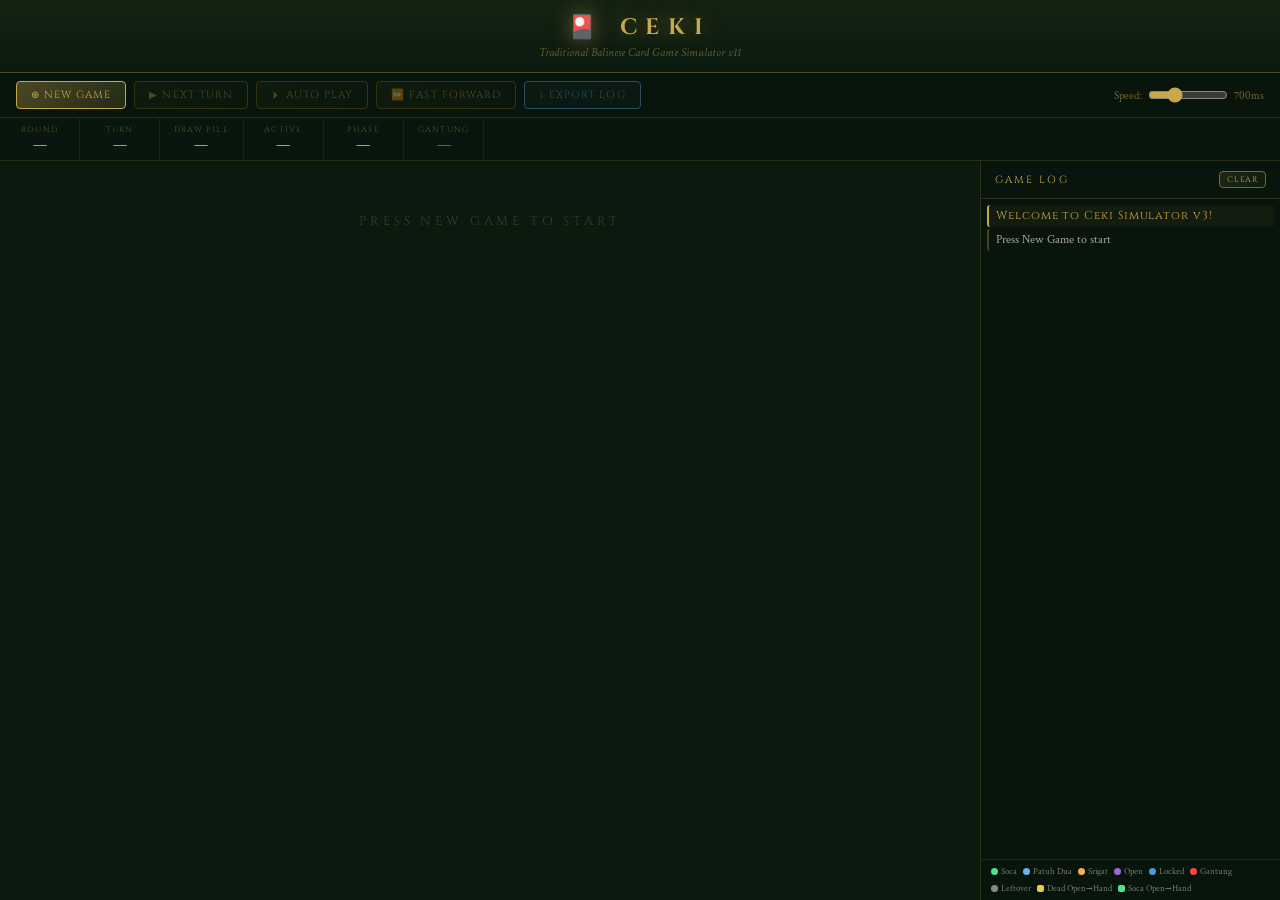
==== ceki-simulator-v11.html @ c21329c3 "Update print statement from 'Hello' to 'Goodbye'" ====
<!DOCTYPE html>
<html lang="en">
<head>
<meta charset="UTF-8">
<meta name="viewport" content="width=device-width, initial-scale=1.0">
<title>Ceki Simulator v11 — Balinese Card Game</title>
<style>
@import url('https://fonts.googleapis.com/css2?family=Cinzel:wght@400;600;800&family=Crimson+Text:ital,wght@0,400;0,600;1,400&display=swap');

:root {
  --gold: #c9a84c;
  --gold-light: #e8cc7a;
  --gold-dark: #8b6914;
  --bg: #0a1a0f;
  --bg2: #0f2318;
  --text: #fdf6e3;
  --honours-color: #e8cc7a;
  --coins-color: #f4a444;
  --strings-color: #6ab4f0;
  --myriads-color: #f07070;
  --soca-color: #50e090;
  --patuh-color: #70b0f0;
  --srigat-color: #f0b050;
  --mecari-color: #f06060;
  --mejaga-color: #a060f0;
  --gantung-color: #ff4444;
  --leftover-color: #888888;
  --open-color: #9a6ad9;
  --locked-color: #4a9ad9;
  --discard-color: #c87a3a;
}

* { margin: 0; padding: 0; box-sizing: border-box; }

body {
  background: var(--bg);
  color: var(--text);
  font-family: 'Crimson Text', serif;
  min-height: 100vh;
  display: flex;
  flex-direction: column;
}

/* ===================== HEADER ===================== */
.header {
  text-align: center;
  padding: 12px 16px;
  border-bottom: 1px solid rgba(201,168,76,0.3);
  background: linear-gradient(180deg, rgba(201,168,76,0.06) 0%, transparent 100%);
  display: flex;
  align-items: center;
  justify-content: space-between;
  flex-wrap: wrap;
  gap: 8px;
}

.header-title { flex: 1; text-align: center; }

.header h1 {
  font-family: 'Cinzel', serif;
  color: var(--gold);
  font-size: 1.4rem;
  letter-spacing: 0.4em;
  text-shadow: 0 0 20px rgba(201,168,76,0.5);
}

.header p {
  color: rgba(201,168,76,0.45);
  font-style: italic;
  font-size: 0.78rem;
  margin-top: 2px;
}

/* ===================== CONTROLS ===================== */
.controls-bar {
  padding: 8px 16px;
  display: flex;
  gap: 8px;
  flex-wrap: wrap;
  align-items: center;
  border-bottom: 1px solid rgba(201,168,76,0.15);
  background: rgba(0,0,0,0.2);
}

.btn {
  font-family: 'Cinzel', serif;
  font-size: 0.65rem;
  letter-spacing: 0.1em;
  padding: 6px 14px;
  border: 1px solid var(--gold-dark);
  background: linear-gradient(135deg, rgba(201,168,76,0.12), rgba(201,168,76,0.04));
  color: var(--gold);
  cursor: pointer;
  border-radius: 4px;
  transition: all 0.2s;
  text-transform: uppercase;
}
.btn:hover { background: linear-gradient(135deg, rgba(201,168,76,0.28), rgba(201,168,76,0.1)); border-color: var(--gold); }
.btn.primary { background: linear-gradient(135deg, rgba(201,168,76,0.35), rgba(201,168,76,0.15)); border-color: var(--gold); }
.btn:disabled { opacity: 0.35; cursor: not-allowed; }
.btn.export { border-color: var(--strings-color); color: var(--strings-color); background: rgba(106,180,240,0.08); }
.btn.export:hover { background: rgba(106,180,240,0.18); }

.speed-wrap {
  display: flex;
  align-items: center;
  gap: 6px;
  font-size: 0.7rem;
  color: rgba(201,168,76,0.55);
  margin-left: auto;
}
.speed-wrap input { width: 80px; accent-color: var(--gold); }

/* ===================== STATUS BAR ===================== */
.status-bar {
  display: flex;
  gap: 0;
  border-bottom: 1px solid rgba(201,168,76,0.15);
  background: rgba(0,0,0,0.15);
  flex-wrap: wrap;
}

.stat {
  display: flex;
  flex-direction: column;
  align-items: center;
  padding: 6px 14px;
  border-right: 1px solid rgba(201,168,76,0.1);
  min-width: 80px;
}

.stat-label {
  font-family: 'Cinzel', serif;
  font-size: 0.5rem;
  color: rgba(201,168,76,0.4);
  letter-spacing: 0.15em;
  text-transform: uppercase;
}

.stat-value {
  font-size: 0.85rem;
  color: var(--gold-light);
  font-weight: 600;
  margin-top: 1px;
}

.stat-value.gantung { color: var(--gantung-color); }

/* ===================== MAIN LAYOUT ===================== */
.main {
  display: grid;
  grid-template-columns: 1fr 300px;
  flex: 1;
  overflow: hidden;
  min-height: 0;
}

.game-area {
  overflow-y: auto;
  padding: 12px;
  display: flex;
  flex-direction: column;
  gap: 8px;
}

/* ===================== PLAYER CARD ===================== */
.player-card {
  border: 1px solid rgba(201,168,76,0.18);
  border-radius: 10px;
  overflow: hidden;
  transition: border-color 0.3s, box-shadow 0.3s;
  background: rgba(0,0,0,0.15);
}

.player-card.active    { border-color: var(--gold); box-shadow: 0 0 14px rgba(201,168,76,0.18); }
.player-card.mecari    { border-color: var(--mecari-color); box-shadow: 0 0 10px rgba(240,96,96,0.18); }
.player-card.mejaga    { border-color: var(--mejaga-color); box-shadow: 0 0 10px rgba(160,96,240,0.18); }
.player-card.winner    { border-color: var(--soca-color); box-shadow: 0 0 20px rgba(80,224,144,0.4); animation: winPulse 1s infinite; }

@keyframes winPulse {
  0%,100% { box-shadow: 0 0 20px rgba(80,224,144,0.4); }
  50%     { box-shadow: 0 0 40px rgba(80,224,144,0.8); }
}

/* Player header */
.player-header {
  display: flex;
  align-items: center;
  gap: 8px;
  padding: 6px 12px;
  background: rgba(0,0,0,0.3);
  border-bottom: 1px solid rgba(255,255,255,0.04);
}

.player-name {
  font-family: 'Cinzel', serif;
  font-size: 0.72rem;
  color: var(--gold);
  letter-spacing: 0.12em;
  flex: 1;
}

.badge {
  font-size: 0.55rem;
  padding: 2px 7px;
  border-radius: 8px;
  font-family: 'Cinzel', serif;
  letter-spacing: 0.08em;
  text-transform: uppercase;
  border: 1px solid;
}

.badge-active  { background: rgba(201,168,76,0.15);  color: var(--gold);          border-color: var(--gold-dark); }
.badge-mecari  { background: rgba(240,96,96,0.15);   color: var(--mecari-color);  border-color: var(--mecari-color); }
.badge-mejaga  { background: rgba(160,96,240,0.15);  color: var(--mejaga-color);  border-color: var(--mejaga-color); }
.badge-winner  { background: rgba(80,224,144,0.15);  color: var(--soca-color);    border-color: var(--soca-color); }
.badge-gantung { background: rgba(255,68,68,0.15);   color: var(--gantung-color); border-color: var(--gantung-color); }

.player-stats {
  font-size: 0.6rem;
  color: rgba(201,168,76,0.35);
  white-space: nowrap;
}

/* Player body */
.player-body {
  padding: 8px 10px;
  display: flex;
  flex-direction: column;
  gap: 4px;
}

/* ===================== COMBO ROWS ===================== */
.combo-section {
  display: flex;
  flex-direction: column;
  gap: 3px;
}

.combo-row {
  display: flex;
  align-items: center;
  gap: 6px;
  padding: 4px 6px;
  border-radius: 6px;
  border: 1px solid rgba(255,255,255,0.04);
  background: rgba(0,0,0,0.15);
  min-height: 62px;
}

/* Row color themes */
.combo-row.soca    { border-color: rgba(80,224,144,0.2);  background: rgba(80,224,144,0.04); }
.combo-row.patuh   { border-color: rgba(112,176,240,0.2); background: rgba(112,176,240,0.04); }
.combo-row.srigat  { border-color: rgba(240,176,80,0.2);  background: rgba(240,176,80,0.04); }
.combo-row.locked  { border-color: rgba(74,154,217,0.3);  background: rgba(74,154,217,0.06); }
.combo-row.open    { border-color: rgba(154,106,217,0.3); background: rgba(154,106,217,0.06); }
.combo-row.discard { border-color: rgba(200,122,58,0.2);  background: rgba(200,122,58,0.04); }
.combo-row.leftover{ border-color: rgba(120,120,120,0.2); background: rgba(120,120,120,0.04); }

/* Row label */
.row-label {
  writing-mode: vertical-lr;
  text-orientation: mixed;
  font-family: 'Cinzel', serif;
  font-size: 0.42rem;
  letter-spacing: 0.12em;
  text-transform: uppercase;
  padding: 2px 1px;
  min-width: 18px;
  text-align: center;
  border-radius: 3px;
  white-space: nowrap;
}

.row-label.soca    { color: var(--soca-color);    background: rgba(80,224,144,0.08); }
.row-label.patuh   { color: var(--patuh-color);   background: rgba(112,176,240,0.08); }
.row-label.srigat  { color: var(--srigat-color);  background: rgba(240,176,80,0.08); }
.row-label.locked  { color: var(--locked-color);  background: rgba(74,154,217,0.08); }
.row-label.open    { color: var(--open-color);    background: rgba(154,106,217,0.08); }
.row-label.discard { color: var(--discard-color); background: rgba(200,122,58,0.08); }
.row-label.leftover{ color: var(--leftover-color);background: rgba(120,120,120,0.08); }

/* Cards container */
.cards-wrap {
  display: flex;
  gap: 4px;
  flex-wrap: wrap;
  align-items: center;
  flex: 1;
}

/* Seeking info */
.seeking-info {
  font-size: 0.6rem;
  color: rgba(74,154,217,0.8);
  font-style: italic;
  padding: 2px 6px;
  background: rgba(74,154,217,0.08);
  border-radius: 4px;
  border: 1px solid rgba(74,154,217,0.2);
}

/* Row extra info */
.row-info {
  font-size: 0.58rem;
  color: rgba(255,255,255,0.3);
  font-style: italic;
  white-space: nowrap;
}

/* Discard count badge */
.discard-count {
  font-size: 0.58rem;
  color: rgba(200,122,58,0.6);
  padding: 2px 5px;
  border: 1px solid rgba(200,122,58,0.2);
  border-radius: 3px;
  font-family: 'Cinzel', serif;
}

/* ===================== CARDS ===================== */
.card {
  display: inline-flex;
  flex-direction: column;
  align-items: center;
  justify-content: center;
  width: 38px;
  height: 54px;
  border-radius: 5px;
  border: 1.5px solid;
  font-family: 'Cinzel', serif;
  text-align: center;
  padding: 2px;
  line-height: 1.2;
  transition: transform 0.15s;
  position: relative;
  cursor: default;
  flex-shrink: 0;
}

.card:hover { transform: translateY(-5px); z-index: 10; }

.card .cn { font-size: 0.8rem; font-weight: 700; line-height: 1; }
.card .nm { font-size: 0.36rem; line-height: 1.1; text-align: center; margin-top: 1px; }
.card .tp { font-size: 0.3rem; opacity: 0.6; margin-top: 1px; }

.card.honours { background: linear-gradient(135deg,#2a2a10,#1a1a08); border-color: var(--honours-color); color: var(--honours-color); }
.card.coins   { background: linear-gradient(135deg,#2a1a08,#1a1008); border-color: var(--coins-color);   color: var(--coins-color); }
.card.strings { background: linear-gradient(135deg,#082028,#041018); border-color: var(--strings-color); color: var(--strings-color); }
.card.myriads { background: linear-gradient(135deg,#280808,#180404); border-color: var(--myriads-color); color: var(--myriads-color); }

.card.back {
  background: linear-gradient(135deg,#1a3a28,#0f2d1b);
  border-color: rgba(74,154,217,0.5);
  color: rgba(74,154,217,0.6);
  font-size: 1.1rem;
}

/* Gantung highlight */
.card.gantung {
  outline: 2px solid var(--gantung-color);
  outline-offset: 1px;
  animation: gantungBlink 1.2s ease infinite;
}

@keyframes gantungBlink {
  0%,100% { outline-color: #ff4444; box-shadow: 0 0 5px rgba(255,68,68,0.5); }
  50%     { outline-color: #ff8888; box-shadow: 0 0 10px rgba(255,68,68,0.7); }
}

/* Dead for Soca only */
.card.dead { opacity: 0.45; filter: grayscale(60%); }

/* Card image */
.card-img {
  width: 100%;
  height: 100%;
  object-fit: cover;
  border-radius: 3px;
  display: block;
  pointer-events: none;
}

.card-img-wrap {
  position: absolute;
  inset: 0;
  border-radius: 3px;
  overflow: hidden;
  display: flex;
  align-items: center;
  justify-content: center;
  background: #f5f0e8;
}

/* Overlay info saat hover */
.card-overlay {
  position: absolute;
  bottom: 0; left: 0; right: 0;
  background: linear-gradient(0deg, rgba(0,0,0,0.75) 0%, transparent 100%);
  padding: 3px 2px 2px;
  border-radius: 0 0 3px 3px;
  display: flex;
  flex-direction: column;
  align-items: center;
  opacity: 0;
  transition: opacity 0.2s;
}
.card:hover .card-overlay { opacity: 1; }

.card-overlay-name {
  font-size: 0.3rem;
  color: #fff;
  text-align: center;
  line-height: 1.1;
  font-family: 'Cinzel', serif;
  letter-spacing: 0.06em;
}

/* Dead card in open pile — can be lifted */
.card.dead-open {
  opacity: 0.55;
  filter: grayscale(40%);
  outline: 1.5px dashed rgba(255,200,50,0.6);
  outline-offset: 1px;
}

/* Open pile card */
.card.is-open { outline: 1.5px solid rgba(154,106,217,0.6); outline-offset: 1px; }

/* ===================== SIDEBAR ===================== */
.sidebar {
  border-left: 1px solid rgba(201,168,76,0.18);
  display: flex;
  flex-direction: column;
  background: rgba(0,0,0,0.18);
  min-height: 0;
}

.sidebar-header {
  padding: 10px 14px;
  border-bottom: 1px solid rgba(201,168,76,0.18);
  font-family: 'Cinzel', serif;
  font-size: 0.65rem;
  color: var(--gold);
  letter-spacing: 0.2em;
  text-transform: uppercase;
  display: flex;
  justify-content: space-between;
  align-items: center;
  flex-shrink: 0;
}

.log {
  flex: 1;
  overflow-y: auto;
  padding: 6px;
  display: flex;
  flex-direction: column;
  gap: 2px;
  font-size: 0.72rem;
  min-height: 0;
}

.log-entry {
  padding: 3px 7px;
  border-radius: 3px;
  border-left: 2px solid transparent;
  line-height: 1.4;
  animation: fadeIn 0.25s ease;
}

@keyframes fadeIn {
  from { opacity:0; transform:translateY(3px); }
  to   { opacity:1; transform:translateY(0); }
}

.log-normal  { border-color: rgba(201,168,76,0.3);  color: rgba(253,246,227,0.65); }
.log-action  { border-color: var(--strings-color);  color: var(--strings-color); background: rgba(106,180,240,0.04); }
.log-mecari  { border-color: var(--mecari-color);   color: var(--mecari-color);  background: rgba(240,96,96,0.04); }
.log-mejaga  { border-color: var(--mejaga-color);   color: var(--mejaga-color);  background: rgba(160,96,240,0.04); }
.log-gantung { border-color: var(--gantung-color);  color: #ff8866;              background: rgba(255,68,68,0.04); }
.log-ceki    { border-color: var(--soca-color);     color: var(--soca-color);    background: rgba(80,224,144,0.08); font-weight:bold; font-size:0.85rem; }
.log-round   { border-color: var(--gold);           color: var(--gold);          background: rgba(201,168,76,0.05); font-family:'Cinzel',serif; letter-spacing:0.08em; }
.log-draw    { border-color: rgba(201,168,76,0.15); color: rgba(253,246,227,0.35); font-style:italic; }

/* Legend */
.sidebar-legend {
  padding: 6px 10px;
  border-top: 1px solid rgba(201,168,76,0.15);
  display: flex;
  gap: 6px;
  flex-wrap: wrap;
  flex-shrink: 0;
}

.leg { display:flex; align-items:center; gap:3px; font-size:0.55rem; color:rgba(253,246,227,0.45); }
.leg-dot { width:7px; height:7px; border-radius:50%; flex-shrink:0; }

/* ===================== WINNER OVERLAY ===================== */
.winner-overlay {
  display: none;
  position: fixed;
  inset: 0;
  background: rgba(0,0,0,0.88);
  z-index: 100;
  align-items: center;
  justify-content: center;
  flex-direction: column;
  gap: 18px;
}
.winner-overlay.show { display: flex; }

.winner-box {
  background: linear-gradient(135deg,#1a3a28,#0f2d1b);
  border: 3px solid var(--gold);
  border-radius: 14px;
  padding: 40px 60px;
  text-align: center;
  box-shadow: 0 0 60px rgba(201,168,76,0.4);
}

.winner-ceki {
  font-family: 'Cinzel', serif;
  font-size: 3rem;
  color: var(--gold);
  letter-spacing: 0.5em;
  animation: cekiPulse 0.5s ease infinite alternate;
}

@keyframes cekiPulse {
  from { text-shadow: 0 0 20px rgba(201,168,76,0.6); }
  to   { text-shadow: 0 0 50px rgba(201,168,76,1); }
}

.winner-name   { font-family:'Cinzel',serif; font-size:1.1rem; color:var(--gold-light); margin-top:8px; letter-spacing:0.2em; }
.winner-detail { color:rgba(253,246,227,0.55); font-style:italic; margin-top:6px; font-size:0.9rem; }
.winner-reveal { margin-top:18px; display:flex; flex-direction:column; gap:10px; align-items:center; }
.winner-reveal-title { font-family:'Cinzel',serif; font-size:0.62rem; color:rgba(201,168,76,0.75); letter-spacing:0.18em; text-transform:uppercase; }
.winner-cards { display:flex; flex-wrap:wrap; gap:8px; justify-content:center; align-items:center; max-width:520px; }
.winner-card-sep { color:rgba(201,168,76,0.65); font-family:'Cinzel',serif; font-size:1rem; padding:0 2px; }
.winner-combos { margin-top:8px; max-width:560px; color:rgba(253,246,227,0.72); font-size:0.82rem; line-height:1.45; }

/* Scrollbar */
::-webkit-scrollbar { width: 3px; }
::-webkit-scrollbar-track { background: transparent; }
::-webkit-scrollbar-thumb { background: rgba(201,168,76,0.25); border-radius:2px; }

/* Draw section divider */
.section-divider {
  font-family: 'Cinzel', serif;
  font-size: 0.5rem;
  color: rgba(201,168,76,0.3);
  letter-spacing: 0.2em;
  text-transform: uppercase;
  padding: 2px 6px;
  border-top: 1px solid rgba(201,168,76,0.08);
  margin-top: 2px;
}

/* Empty state */
.empty-state {
  text-align: center;
  padding: 40px;
  color: rgba(201,168,76,0.25);
  font-family: 'Cinzel', serif;
  letter-spacing: 0.3em;
  font-size: 0.8rem;
}

@media (max-width: 768px) {
  .main { grid-template-columns: 1fr; }
  .sidebar { max-height: 220px; }
}
</style>
</head>
<body>

<div class="header">
  <div class="header-title">
    <h1>🎴 CEKI</h1>
    <p>Traditional Balinese Card Game Simulator v11</p>
  </div>
</div>

<div class="controls-bar">
  <button class="btn primary" id="btnNew" onclick="newGame()">⊕ New Game</button>
  <button class="btn" id="btnStep" onclick="stepGame()" disabled>▶ Next Turn</button>
  <button class="btn" id="btnAuto" onclick="toggleAuto()" disabled>⏵ Auto Play</button>
  <button class="btn" id="btnFast" onclick="fastForward()" disabled>⏩ Fast Forward</button>
  <button class="btn export" id="btnExport" onclick="exportLog()" disabled>↓ Export Log</button>
  <div class="speed-wrap">
    <span>Speed:</span>
    <input type="range" id="speedRange" min="150" max="2000" value="700" step="50">
    <span id="speedLabel">700ms</span>
  </div>
</div>

<div class="status-bar">
  <div class="stat"><span class="stat-label">Round</span><span class="stat-value" id="statRound">—</span></div>
  <div class="stat"><span class="stat-label">Turn</span><span class="stat-value" id="statTurn">—</span></div>
  <div class="stat"><span class="stat-label">Draw Pile</span><span class="stat-value" id="statDraw">—</span></div>
  <div class="stat"><span class="stat-label">Active</span><span class="stat-value" id="statActive">—</span></div>
  <div class="stat"><span class="stat-label">Phase</span><span class="stat-value" id="statPhase">—</span></div>
  <div class="stat"><span class="stat-label">Gantung</span><span class="stat-value gantung" id="statGantung">—</span></div>
</div>

<div class="main">
  <div class="game-area" id="gameArea">
    <div class="empty-state">PRESS NEW GAME TO START</div>
  </div>

  <div class="sidebar">
    <div class="sidebar-header">
      <span>Game Log</span>
      <button class="btn" style="padding:2px 7px;font-size:0.5rem;" onclick="clearLog()">Clear</button>
    </div>
    <div class="log" id="gameLog"></div>
    <div class="sidebar-legend">
      <div class="leg"><div class="leg-dot" style="background:var(--soca-color)"></div>Soca</div>
      <div class="leg"><div class="leg-dot" style="background:var(--patuh-color)"></div>Patuh Dua</div>
      <div class="leg"><div class="leg-dot" style="background:var(--srigat-color)"></div>Srigat</div>
      <div class="leg"><div class="leg-dot" style="background:var(--open-color)"></div>Open</div>
      <div class="leg"><div class="leg-dot" style="background:var(--locked-color)"></div>Locked</div>
      <div class="leg"><div class="leg-dot" style="background:var(--gantung-color)"></div>Gantung</div>
      <div class="leg"><div class="leg-dot" style="background:var(--leftover-color)"></div>Leftover</div>
      <div class="leg"><div class="leg-dot" style="background:#f0c840;border-radius:2px;"></div>Dead Open→Hand</div>
      <div class="leg"><div class="leg-dot" style="background:var(--soca-color);border-radius:2px;"></div>Soca Open→Hand</div>
    </div>
  </div>
</div>

<div class="winner-overlay" id="winnerOverlay">
  <div class="winner-box">
    <div class="winner-ceki">CEKI!</div>
    <div class="winner-name" id="winnerName"></div>
    <div class="winner-detail" id="winnerDetail"></div>
    <div class="winner-reveal">
      <div class="winner-reveal-title">Locked Pile + Winning Card</div>
      <div class="winner-cards" id="winnerCards"></div>
      <div class="winner-combos" id="winnerCombos"></div>
    </div>
  </div>
  <div class="winner-actions" style="display:flex;gap:10px;align-items:center;justify-content:center;flex-wrap:wrap;">
    <button class="btn" onclick="closeWinnerOverlay()">✕ Close</button>
    <button class="btn primary" onclick="newGame()">⊕ New Game</button>
  </div>
</div>

<script>
// ================================================================
// CARD DATA
// ================================================================
const CARDS_DEF = [
  { id:'WR',  name:'Wong Raja',  type:'honours', value:0 },
  { id:'CN',  name:'Cina',       type:'honours', value:0 },
  { id:'KN',  name:'Kunci',      type:'honours', value:0 },
  { id:'LK',  name:'Likas',      type:'coins',   value:1 },
  { id:'JD',  name:'Jebug Dua',  type:'coins',   value:2 },
  { id:'JT',  name:'Jebug Telu', type:'coins',   value:3 },
  { id:'PY',  name:'Piyag',      type:'coins',   value:4 },
  { id:'PA',  name:'Pau',        type:'coins',   value:5 },
  { id:'PN',  name:'Pis Nem',    type:'coins',   value:6 },
  { id:'PT',  name:'Pis Tu',     type:'coins',   value:7 },
  { id:'PTS', name:'Pis Tus',    type:'coins',   value:8 },
  { id:'SG',  name:'Sanga',      type:'coins',   value:9 },
  { id:'LJ',  name:'Lojor',      type:'strings', value:1 },
  { id:'SK',  name:'Sengkek',    type:'strings', value:2 },
  { id:'GN',  name:'Gunung',     type:'strings', value:3 },
  { id:'BB',  name:'Bebed',      type:'strings', value:4 },
  { id:'PL',  name:'Palu',       type:'strings', value:5 },
  { id:'KL',  name:'Klenteng',   type:'strings', value:6 },
  { id:'RY',  name:'Rinying',    type:'strings', value:7 },
  { id:'UL',  name:'Ulu',        type:'strings', value:8 },
  { id:'BS',  name:'Besar',      type:'strings', value:9 },
  { id:'CK',  name:'Cakra',       type:'myriads', value:1 },
  { id:'PK',  name:'Pelik',      type:'myriads', value:2 },
  { id:'CL',  name:'Caling',     type:'myriads', value:3 },
  { id:'KB',  name:'Kobong',     type:'myriads', value:4 },
  { id:'BK',  name:'Bongkar',    type:'myriads', value:5 },
  { id:'BR',  name:'Burat',      type:'myriads', value:6 },
  { id:'RG',  name:'Ringgit',    type:'myriads', value:7 },
  { id:'MN',  name:'Manak',      type:'myriads', value:8 },
  { id:'SM',  name:'Semi',       type:'myriads', value:9 },
];


// ================================================================
// CARD IMAGES — GitHub Pages
// ================================================================
const CARD_IMAGES = {
  'WR':  'https://nananomad.github.io/ceki-bali/images/honour1.jpeg',
  'CN':  'https://nananomad.github.io/ceki-bali/images/honour2.jpeg',
  'KN':  'https://nananomad.github.io/ceki-bali/images/honour3.jpeg',
  'LK':  'https://nananomad.github.io/ceki-bali/images/coins1.jpeg',
  'JD':  'https://nananomad.github.io/ceki-bali/images/coins2.jpeg',
  'JT':  'https://nananomad.github.io/ceki-bali/images/coins3.jpeg',
  'PY':  'https://nananomad.github.io/ceki-bali/images/coins4.jpeg',
  'PA':  'https://nananomad.github.io/ceki-bali/images/coins5.jpeg',
  'PN':  'https://nananomad.github.io/ceki-bali/images/coins6.jpeg',
  'PT':  'https://nananomad.github.io/ceki-bali/images/coins7.jpeg',
  'PTS': 'https://nananomad.github.io/ceki-bali/images/coins8.jpeg',
  'SG':  'https://nananomad.github.io/ceki-bali/images/coins9.jpeg',
  'LJ':  'https://nananomad.github.io/ceki-bali/images/string1.jpeg',
  'SK':  'https://nananomad.github.io/ceki-bali/images/strings2.jpeg',
  'GN':  'https://nananomad.github.io/ceki-bali/images/strings3.jpeg',
  'BB':  'https://nananomad.github.io/ceki-bali/images/strings4.jpeg',
  'PL':  'https://nananomad.github.io/ceki-bali/images/strings5.jpeg',
  'KL':  'https://nananomad.github.io/ceki-bali/images/strings6.jpeg',
  'RY':  'https://nananomad.github.io/ceki-bali/images/strings7.jpeg',
  'UL':  'https://nananomad.github.io/ceki-bali/images/strings8.jpeg',
  'BS':  'https://nananomad.github.io/ceki-bali/images/strings9.jpeg',
  'CK':  'https://nananomad.github.io/ceki-bali/images/myriads1.jpeg',
  'PK':  'https://nananomad.github.io/ceki-bali/images/myriads2.jpeg',
  'CL':  'https://nananomad.github.io/ceki-bali/images/myriads3.jpeg',
  'KB':  'https://nananomad.github.io/ceki-bali/images/myriads4.jpeg',
  'BK':  'https://nananomad.github.io/ceki-bali/images/myriads5.jpeg',
  'BR':  'https://nananomad.github.io/ceki-bali/images/myriads6.jpeg',
  'RG':  'https://nananomad.github.io/ceki-bali/images/myriads7.jpeg',
  'MN':  'https://nananomad.github.io/ceki-bali/images/myriads8.jpeg',
  'SM':  'https://nananomad.github.io/ceki-bali/images/myriads9.jpeg',
};

// ================================================================
// GAME STATE
// ================================================================
let G = null;
let autoTimer = null;
let isAutoPlaying = false;
let fullLog = []; // For export

function buildDeck() {
  let deck = [];
  for (let c of CARDS_DEF)
    for (let i = 0; i < 4; i++) deck.push({...c, uid: c.id+'_'+i});
  return deck;
}

function riffleShuffle(deck) {
  let d = [...deck];
  for (let r = 0; r < 8; r++) {
    const mid = Math.floor(d.length/2) + Math.floor(Math.random()*6) - 3;
    const left = d.slice(0, mid), right = d.slice(mid);
    let result = [], i = 0, j = 0;
    while (i < left.length || j < right.length) {
      const prob = (left.length-i) / ((left.length-i)+(right.length-j)+0.001);
      if (j >= right.length || (i < left.length && Math.random() < prob+0.1)) {
        const drop = Math.min(Math.floor(Math.random()*3)+1, left.length-i);
        for (let k=0;k<drop;k++) result.push(left[i++]);
      } else {
        const drop = Math.min(Math.floor(Math.random()*3)+1, right.length-j);
        for (let k=0;k<drop;k++) result.push(right[j++]);
      }
    }
    d = result;
  }
  return d;
}

// ================================================================
// COMBINATION ENGINE
// ================================================================
function findBestCombo(cards) {
  const comboWeight = { soca:100, patuh:50, srigat:20 };

  if (!cards?.length) {
    return {
      combos: [],
      leftover: [],
      score: 0,
      socaCount: 0,
      patuhCount: 0,
      srigatCount: 0,
    };
  }

  const indexed = cards.map((card, index) => ({ ...card, _idx:index }));
  const combos = [];
  const seenMasks = new Set();

  function addCombo(type, selectedCards) {
    const sorted = [...selectedCards].sort((a,b)=>a._idx-b._idx);
    const mask = sorted.reduce((m,c)=>m | (1 << c._idx), 0);
    if (seenMasks.has(mask)) return;
    seenMasks.add(mask);
    combos.push({
      type,
      mask,
      cards: sorted.map(c => ({ ...c })),
    });
  }

  const byId = {};
  const byValue = {};
  for (const card of indexed) {
    if (!byId[card.id]) byId[card.id] = [];
    byId[card.id].push(card);

    const valueKey = `${card.type}:${card.value}`;
    if (!byValue[valueKey]) byValue[valueKey] = [];
    byValue[valueKey].push(card);
  }

  function chooseK(arr, k, start = 0, picked = [], out = []) {
    if (picked.length === k) {
      out.push([...picked]);
      return out;
    }
    for (let i = start; i <= arr.length - (k - picked.length); i++) {
      picked.push(arr[i]);
      chooseK(arr, k, i + 1, picked, out);
      picked.pop();
    }
    return out;
  }

  // Soca: 3 kartu identik
  for (const arr of Object.values(byId)) {
    if (arr.length >= 3) {
      for (const selected of chooseK(arr, 3)) addCombo('soca', selected);
    }
  }

  // Honours Srigat: WR + CK + KN
  const honoursIds = ['WR','CN','KN'];
  const honoursSets = honoursIds.map(id => byId[id] || []);
  if (honoursSets.every(set => set.length > 0)) {
    for (const wr of honoursSets[0]) {
      for (const ck of honoursSets[1]) {
        for (const kn of honoursSets[2]) {
          addCombo('srigat', [wr, ck, kn]);
        }
      }
    }
  }

  // Honours Patuh: dua honours identik + satu honours lain
  const honourCards = indexed.filter(c => c.type === 'honours');
  for (const arr of Object.values(byId)) {
    if (arr[0]?.type !== 'honours' || arr.length < 2) continue;
    const others = honourCards.filter(c => c.id !== arr[0].id);
    if (!others.length) continue;
    for (const pair of chooseK(arr, 2)) {
      for (const other of others) addCombo('patuh', [...pair, other]);
    }
  }

  // Srigat by value: tiga suit berbeda, value sama (non-honours)
  const numericValues = [...new Set(indexed.filter(c => c.type !== 'honours').map(c => c.value))];
  for (const value of numericValues) {
    const suitBuckets = {
      coins: indexed.filter(c => c.type === 'coins' && c.value === value),
      strings: indexed.filter(c => c.type === 'strings' && c.value === value),
      myriads: indexed.filter(c => c.type === 'myriads' && c.value === value),
    };
    if (suitBuckets.coins.length && suitBuckets.strings.length && suitBuckets.myriads.length) {
      for (const c1 of suitBuckets.coins) {
        for (const c2 of suitBuckets.strings) {
          for (const c3 of suitBuckets.myriads) {
            addCombo('srigat', [c1, c2, c3]);
          }
        }
      }
    }
  }

  // Patuh by value: dua kartu identik + satu kartu lain dengan value sama (non-honours)
  for (const arr of Object.values(byId)) {
    if (arr[0]?.type === 'honours' || arr.length < 2) continue;
    const value = arr[0].value;
    const others = indexed.filter(c => c.type !== 'honours' && c.value === value && c.id !== arr[0].id);
    if (!others.length) continue;
    for (const pair of chooseK(arr, 2)) {
      for (const other of others) addCombo('patuh', [...pair, other]);
    }
  }

  function evaluate(mask) {
    let leftoverCount = 0;
    const leftover = [];
    for (let i = 0; i < indexed.length; i++) {
      if ((mask & (1 << i)) === 0) {
        leftoverCount++;
        leftover.push(cards[i]);
      }
    }

    return {
      mask,
      combos: [],
      leftover,
      leftoverCount,
      socaCount: 0,
      patuhCount: 0,
      srigatCount: 0,
      score: -leftoverCount * 10,
    };
  }

  function betterThan(a, b) {
    if (!b) return true;
    if (a.score !== b.score) return a.score > b.score;
    if (a.leftoverCount !== b.leftoverCount) return a.leftoverCount < b.leftoverCount;
    if (a.socaCount !== b.socaCount) return a.socaCount > b.socaCount;
    if (a.patuhCount !== b.patuhCount) return a.patuhCount > b.patuhCount;
    if (a.srigatCount !== b.srigatCount) return a.srigatCount > b.srigatCount;

    const aTypes = a.combos.map(c=>c.type).join('|');
    const bTypes = b.combos.map(c=>c.type).join('|');
    if (aTypes !== bTypes) return aTypes > bTypes;

    const aSig = a.leftover.map(c=>c.uid || c.id).join('|');
    const bSig = b.leftover.map(c=>c.uid || c.id).join('|');
    return aSig < bSig;
  }

  const memo = new Map();
  function dfs(mask) {
    if (memo.has(mask)) return memo.get(mask);

    let best = evaluate(mask);

    for (const combo of combos) {
      if ((mask & combo.mask) !== 0) continue;
      const next = dfs(mask | combo.mask);
      const candidate = {
        ...next,
        combos: [
          { type: combo.type, cards: combo.cards.map(c => ({ ...cards[c._idx] })) },
          ...next.combos,
        ],
        score: next.score + comboWeight[combo.type],
        socaCount: next.socaCount + (combo.type === 'soca' ? 1 : 0),
        patuhCount: next.patuhCount + (combo.type === 'patuh' ? 1 : 0),
        srigatCount: next.srigatCount + (combo.type === 'srigat' ? 1 : 0),
      };

      if (betterThan(candidate, best)) best = candidate;
    }

    memo.set(mask, best);
    return best;
  }

  const best = dfs(0);
  best.combos = [...best.combos].sort((a, b) => comboWeight[b.type] - comboWeight[a.type]);
  return best;
}

function checkPhase(player) {
  const allCards = [...player.hand, ...player.openPile];
  const result = findBestCombo(allCards);
  const { socaCount, leftover } = result;

  if (leftover.length !== 2) return null;
  const [c1, c2] = leftover;

  // MEJAGA: 2+ Soca, leftover 2 cards same id OR same value (non-honours)
  if (socaCount >= 2) {
    const sameId  = c1.id === c2.id;
    const sameVal = c1.type !== 'honours' && c2.type !== 'honours' && c1.value === c2.value;
    if (sameId || sameVal)
      return { phase:'mejaga', lockedCards:leftover, combos:result.combos };
  }

  // MECARI: 1+ Soca, leftover 2 identical cards (same id)
  if (socaCount >= 1 && c1.id === c2.id)
    return { phase:'mecari', lockedCards:leftover, combos:result.combos };

  return null;
}

function resolveWinningSpec(player) {
  if (!player || !player.phase || player.phase === 'none') return null;
  if (!Array.isArray(player.lockedCards) || player.lockedCards.length !== 2) return null;

  const [c1, c2] = player.lockedCards;
  if (!c1 || !c2) return null;

  const sameId = c1.id === c2.id;
  const sameNonHonourValue = c1.type !== 'honours' && c2.type !== 'honours' && c1.value === c2.value;

  if (player.phase === 'mecari') {
    if (!sameId) return null;
    return {
      mode: 'same-id',
      id: c1.id,
      label: c1.name,
      description: `Need identical card: ${c1.name}`
    };
  }

  if (player.phase === 'mejaga') {
    if (sameId) {
      return {
        mode: 'same-id',
        id: c1.id,
        label: c1.name,
        description: `Need identical card: ${c1.name}`
      };
    }

    if (sameNonHonourValue) {
      return {
        mode: 'same-value-non-honours',
        value: c1.value,
        label: `Value ${c1.value}`,
        description: `Need non-honours value ${c1.value}`
      };
    }

    return null;
  }

  return null;
}

function checkWin(card, player) {
  const spec = resolveWinningSpec(player);
  if (!spec || !card) return false;

  if (spec.mode === 'same-id') {
    return card.id === spec.id;
  }

  if (spec.mode === 'same-value-non-honours') {
    return card.type !== 'honours' && card.value === spec.value;
  }

  return false;
}

// ================================================================
// GANTUNG / PUBLIC INFORMATION
// ================================================================
function countPublicIdentical(cardId) {
  if (!G) return 0;
  return G.players.reduce((n, p) => {
    const discardCount = p.discardPile.filter(c => c.id === cardId).length;
    const openCount = p.openPile.filter(c => c.id === cardId).length;
    return n + discardCount + openCount;
  }, 0);
}

function isDeadForSoca(card) {
  return countPublicIdentical(card.id) >= 3;
}

function getCardPotential(card, player) {
  const sameIdPrivate = player.hand.filter(c => c.id === card.id && c.uid !== card.uid).length;
  const sameValueCards = [...player.hand, ...player.openPile].filter(c =>
    c.uid !== card.uid &&
    c.type !== 'honours' &&
    card.type !== 'honours' &&
    c.value === card.value
  ).length;

  return {
    deadForSoca: isDeadForSoca(card),
    usefulForPatuh: sameIdPrivate > 0 || sameValueCards > 0,
    usefulForSrigat: sameValueCards > 0
  };
}

function isCardGantung(card, playerIdx) {
  if (!G) return false;
  return G.players[(playerIdx+1)%5].openPile.some(c=>c.id===card.id);
}

function getGantungIds(playerIdx) {
  if (!G) return new Set();
  return new Set(G.players[(playerIdx+1)%5].openPile.map(c=>c.id));
}

function canDiscard(card, playerIdx, enteringPhase=false) {
  // Exception 1: entering MECARI/MEJAGA — can discard anything
  if (enteringPhase) return true;
  // Exception 2: Player already in MECARI/MEJAGA — no GANTUNG restriction
  if (G && G.players[playerIdx] && G.players[playerIdx].phase !== 'none') return true;
  // Exception 3: Kartu Mati — can discard even if gantung
  if (isDeadForSoca(card)) return true;
  // Normal rule: cannot discard if gantung
  return !isCardGantung(card, playerIdx);
}

// ================================================================
// AI
// ================================================================
// ── SRIGAT-TRIGGERS-PHASE DETECTOR ──
// Cek apakah kartu X jika ditambahkan ke hand bisa:
// 1. Melengkapi Srigat (dengan 2 kartu loose/patuh ekor)
// 2. Yang membebaskan pasangan identik dari Patuh Dua
// 3. Sehingga pasangan identik itu jadi Locked → MECARI/MEJAGA
//
// Ini strategi tingkat tinggi: reorganisasi Patuh→Srigat untuk buka MECARI
function wouldSrigatTriggerPhase(player, candidateCard) {
  if (!candidateCard || candidateCard.type === 'honours') return false;

  const allCards = [...player.hand, ...player.openPile, candidateCard];
  if (allCards.length !== 12) return false; // belum discard

  // Simulasikan setiap kemungkinan discard dari hand
  // Cek apakah setelah discard, terbentuk MECARI/MEJAGA
  for (const discardCandidate of player.hand) {
    if (!canDiscard(discardCandidate, player.id, false)) continue;
    const simCards = allCards.filter(c => c.uid !== discardCandidate.uid);
    if (simCards.length === 11 && wouldEnterPhase(simCards)) {
      // Verifikasi bahwa candidateCard berkontribusi pada Srigat
      const resultWith = findBestCombo(simCards);
      const resultWithout = findBestCombo(simCards.filter(c => c.uid !== candidateCard.uid));
      // Jika srigatCount bertambah setelah kandidat masuk → dia yang trigger
      if ((resultWith.srigatCount || 0) > (resultWithout.srigatCount || 0)) {
        return true;
      }
    }
  }
  return false;
}

function wouldEnterPhase(cards) {
  if (cards.length !== 11) return false;
  const result = findBestCombo(cards);
  if (result.leftover.length !== 2) return false;
  const [c1,c2] = result.leftover;
  if (result.socaCount >= 2) {
    if (c1.id===c2.id) return true;
    if (c1.type!=='honours' && c2.type!=='honours' && c1.value===c2.value) return true;
  }
  if (result.socaCount >= 1 && c1.id===c2.id) return true;
  return false;
}

function getComboUidsFromResult(result) {
  const uids = new Set();
  result.combos.forEach(combo => combo.cards.forEach(c => uids.add(c.uid)));
  return uids;
}

function getProtectedHandUids(player, handCards) {
  const protectedUids = new Set();
  const openById = {};
  player.openPile.forEach(c => {
    if (!openById[c.id]) openById[c.id] = [];
    openById[c.id].push(c);
  });

  handCards.forEach(card => {
    const sameInHand = handCards.filter(c => c.id === card.id).length;
    const sameInOpen = (openById[card.id] || []).length;

    // Protect if this hand card is strongly tied to an open-pile Soca route
    if ((sameInOpen >= 1 && sameInHand >= 2) || (sameInOpen >= 2 && sameInHand >= 1)) {
      protectedUids.add(card.uid);
    }
  });

  return protectedUids;
}

function evaluateCombinedShape(cards) {
  const result = findBestCombo(cards);
  let score = result.score;
  score += result.socaCount * 32;
  score += (result.patuhCount || 0) * 16;
  score += (result.srigatCount || 0) * 10;
  score -= result.leftover.length * 14;

  if (cards.length === 11 && wouldEnterPhase(cards)) score += 420;

  return { result, score };
}

function countSameId(cards, card) {
  return cards.filter(c => c.id === card.id && c.uid !== card.uid).length;
}

function countSameValueNonHonours(cards, card) {
  if (card.type === 'honours') return 0;
  return cards.filter(c =>
    c.uid !== card.uid &&
    c.type !== 'honours' &&
    c.value === card.value
  ).length;
}

// ── W19 FIX: Soca Opportunity dari Open Pile ──
// Cek apakah setelah membuang kartu X, openPile card bisa membentuk Soca
// dengan 2 kartu identik yang tersisa di hand
// Ini memungkinkan AI "memecah" Patuh/Srigat demi peluang Soca yang lebih baik
function scoreSocaOpportunityFromOpen(simulatedHandCards, openPile) {
  let bonus = 0;
  for (const openCard of openPile) {
    const sameInSimHand = simulatedHandCards.filter(c => c.id === openCard.id).length;
    if (sameInSimHand >= 2) {
      // Setelah discard, openCard bisa form Soca dengan 2 di hand
      bonus += 350; // bonus besar — Soca adalah target utama
    } else if (sameInSimHand === 1) {
      // Satu langkah lagi dari Soca — ada 1 di hand + 1 di open
      bonus += 60;
    }
  }
  return bonus;
}

function evaluateDiscardCandidate(card, player, handCards, openPile, enteringPhase=false) {
  const pidx = player.id;
  if (!canDiscard(card, pidx, enteringPhase)) {
    return { total: -Infinity, candidate: card, simulatedCards: [], shape: null };
  }

  const combinedBefore = [...handCards, ...openPile];
  const protectedUids = getProtectedHandUids(player, handCards);
  const simulatedCards = [...combinedBefore].filter(c => c.uid !== card.uid);
  const simulatedHandOnly = handCards.filter(c => c.uid !== card.uid);
  const shape = evaluateCombinedShape(simulatedCards);
  let total = shape.score;

  const comboUids = getComboUidsFromResult(shape.result);
  const sameIdPrivate = countSameId(handCards, card);
  const sameValuePartners = countSameValueNonHonours(simulatedCards, card);

  // Strong bonus if discarding this card enters phase
  if (simulatedCards.length === 11 && wouldEnterPhase(simulatedCards)) total += 700;

  // W19 FIX: bonus jika discard membuka peluang Soca dari openPile
  const socaOpenBonus = scoreSocaOpportunityFromOpen(simulatedHandOnly, openPile);
  total += socaOpenBonus;

  // SRIGAT→PHASE FIX: bonus besar jika discard ini memungkinkan Srigat trigger MECARI
  // Mendorong AI rela pecah Patuh Dua demi masuk fase
  if (simulatedCards.length === 11) {
    const simResult = findBestCombo(simulatedCards);
    const simWithoutCandidate = simulatedCards.filter(c => c.uid !== card.uid);
    const simResultWithout = simWithoutCandidate.length > 0 ? findBestCombo(simWithoutCandidate) : null;
    const srigatAdded = simResultWithout
      ? (simResult.srigatCount || 0) > (simResultWithout.srigatCount || 0)
      : false;
    if (srigatAdded && wouldEnterPhase(simulatedCards)) {
      total += 600; // Srigat yang trigger fase = sangat berharga
    }
  }

  // Keep cards that are strategically anchored
  if (protectedUids.has(card.uid)) total -= 180;
  if (comboUids.has(card.uid)) total -= 120;

  // Dead for Soca is only a mild discard preference
  if (isDeadForSoca(card)) total += 22;

  // Preserve same-id and same-value structure where possible
  if (sameIdPrivate > 0) total -= 75;
  if (sameIdPrivate >= 2) total -= 35;
  if (sameValuePartners > 0) total -= 46;
  if (sameValuePartners >= 2) total -= 18;

  // Honour singles are usually easier to release
  if (card.type === 'honours') {
    total += sameIdPrivate === 0 ? 26 : 6;
  }

  // Slight preference to release isolated leftovers
  const inCurrentBestCombo = getComboUidsFromResult(findBestCombo(combinedBefore)).has(card.uid);
  if (!inCurrentBestCombo) total += 18;

  return { total, candidate: card, simulatedCards, shape };
}

function pickBestDiscardEvaluation(player, handCards, openPile, enteringPhase=false) {
  const evaluations = handCards.map(card =>
    evaluateDiscardCandidate(card, player, handCards, openPile, enteringPhase)
  ).filter(e => Number.isFinite(e.total));

  if (!evaluations.length) return null;

  evaluations.sort((a, b) => {
    if (a.total !== b.total) return b.total - a.total;

    // Tie-break: prefer discarding weaker support cards
    const aSameId = countSameId(handCards, a.candidate);
    const bSameId = countSameId(handCards, b.candidate);
    if (aSameId !== bSameId) return aSameId - bSameId;

    const aSameVal = countSameValueNonHonours([...handCards, ...openPile], a.candidate);
    const bSameVal = countSameValueNonHonours([...handCards, ...openPile], b.candidate);
    if (aSameVal !== bSameVal) return aSameVal - bSameVal;

    return a.candidate.name.localeCompare(b.candidate.name);
  });

  return evaluations[0];
}

function aiDecide(player, topDiscard) {
  if (!topDiscard) return { takeDiscard:false, reason:'no-discard' };
  if (player.phase !== 'none') return { takeDiscard:false, reason:'already-in-phase' };

  const baseCards = [...player.hand, ...player.openPile];

  // ── SOCA FORMATION CHECKS (highest priority) ──

  // Skenario 1: sudah punya Soca dari hand+openPile → ABAIKAN topDiscard yang sama
  // Hand x2 + OpenPile x1 = Soca sudah terbentuk → topDiscard tidak berguna
  const alreadyHasSocaWithOpen = player.openPile.some(openCard =>
    openCard.id === topDiscard.id &&
    player.hand.filter(c => c.id === openCard.id).length >= 2
  );
  if (alreadyHasSocaWithOpen) {
    return { takeDiscard:false, reason:'soca-already-complete' };
  }

  // Skenario 2: Hand x2 + topDiscard = Soca Formation via openPile
  // Ambil topDiscard → masuk openPile → STEP 2b trigger Soca Formation
  const handCount = player.hand.filter(c => c.id === topDiscard.id).length;
  if (handCount >= 2) {
    return { takeDiscard:true, reason:'soca-formation-trigger' };
  }

  // Skenario 3: Hand x1 + OpenPile x1 + topDiscard = Soca Formation
  // Tiga sumber identik terkumpul → Soca!
  const openCount = player.openPile.filter(c => c.id === topDiscard.id).length;
  if (handCount >= 1 && openCount >= 1) {
    return { takeDiscard:true, reason:'soca-formation-three-source' };
  }

  // ── SRIGAT → MECARI/MEJAGA TRIGGER ──
  // Skenario: draw topDiscard bisa lengkapi Srigat → bebas pasangan identik → MECARI
  // Ini strategi tingkat tinggi: reorganisasi Patuh Dua menjadi Srigat + Locked
  if (wouldSrigatTriggerPhase(player, topDiscard)) {
    return { takeDiscard:true, reason:'srigat-triggers-phase' };
  }

  // ── STANDARD EVALUATION ──
  const baseline = evaluateCombinedShape(baseCards);

  const takeEval = pickBestDiscardEvaluation(
    player,
    [...player.hand],
    [...player.openPile, topDiscard],
    false
  );

  if (!takeEval) return { takeDiscard:false, reason:'no-legal-followup' };

  const sameIdSupport = countSameId(baseCards, topDiscard);
  const sameValueSupport = countSameValueNonHonours(baseCards, topDiscard);
  const wouldPhase = takeEval.simulatedCards.length === 11 && wouldEnterPhase(takeEval.simulatedCards);

  let takeScore = takeEval.total;
  if (sameIdSupport >= 2) takeScore += 160;
  else if (sameIdSupport >= 1) takeScore += 70;

  if (sameValueSupport >= 2) takeScore += 55;
  else if (sameValueSupport >= 1) takeScore += 24;

  if (topDiscard.type === 'honours' && baseCards.filter(c => c.type === 'honours').length >= 2) {
    takeScore += 28;
  }

  if (wouldPhase) takeScore += 220;

  const delta = takeScore - baseline.score;

  if (wouldPhase) return { takeDiscard:true, reason:'phase-entry', score:takeScore, delta };
  if (sameIdSupport >= 2 && delta >= 15) return { takeDiscard:true, reason:'same-id-pressure', score:takeScore, delta };
  if (delta >= 55) return { takeDiscard:true, reason:'shape-upgrade', score:takeScore, delta };

  return { takeDiscard:false, reason:'draw-preferred', score:takeScore, delta };
}

function aiChooseDiscard(player, enteringPhase=false, excludeUid=null) {
  const handCards = player.hand.filter(c => c.uid !== excludeUid);
  if (!handCards.length) return null;

  const evaluation = pickBestDiscardEvaluation(player, handCards, player.openPile, enteringPhase);
  if (evaluation) return evaluation.candidate;

  // Fallback: first legal discard, else first card
  return handCards.find(c => canDiscard(c, player.id, enteringPhase)) || handCards[0];
}

// ================================================================
// GAME LOGIC
// ================================================================
function newGame() {
  stopAuto();
  document.getElementById('winnerOverlay').classList.remove('show');
  fullLog = [];

  let deck = riffleShuffle(buildDeck());
  const players = Array.from({length:5},(_,i)=>({
    id:i, name:'Player '+(i+1),
    hand:[], openPile:[], discardPile:[],
    phase:'none', lockedCards:[], combos:[],
  }));

  const dealOrder = [0,4,3,2,1];
  let idx = 0;
  for (let r=0;r<11;r++) for (let pi of dealOrder) players[pi].hand.push(deck[idx++]);

  G = { players, drawPile:deck.slice(idx), round:1, turn:1, activePlayer:0, phase:'playing', winner:null, startPlayer:0 };
  for (let p of G.players) p.combos = findBestCombo(p.hand).combos;

  addLog('=== GAME STARTED ===','round');
  addLog(`Riffle Shuffle x8 — 120 cards dealt`,'normal');
  addLog(`Draw pile: ${G.drawPile.length} cards`,'draw');
  addLog(`Round 1 — Player 1 starts`,'round');

  ['btnStep','btnAuto','btnFast','btnExport'].forEach(id=>document.getElementById(id).disabled=false);
  renderGame();
}

function stepGame() {
  if (!G||G.phase==='ended') return;
  processOneTurn();
  renderGame();
}

function processOneTurn() {
  const p = G.players[G.activePlayer];
  const prevIdx = (G.activePlayer+4)%5;
  const prevDiscard = G.players[prevIdx].discardPile;
  const topDiscard = prevDiscard.length ? prevDiscard[prevDiscard.length-1] : null;

  addLog(`— ${p.name} (R${G.round}/T${G.turn}) —`,'action');

  let drawnCard = null, fromDiscard = false;

  // ── STEP 1: DRAW ──
  const dec = aiDecide(p, topDiscard);
  if (dec.takeDiscard && topDiscard) {
    drawnCard = prevDiscard.pop();
    p.openPile.push(drawnCard);
    fromDiscard = true;
    addLog(`${p.name} takes ${drawnCard.name} from discard`,'action');
  } else {
    if (!G.drawPile.length) {
      addLog('⚠ Draw pile empty — DRAW/SERI!','mecari');
      G.phase='ended'; return;
    }
    drawnCard = G.drawPile.pop();
    p.hand.push(drawnCard);
    // hand is now 12 cards
    addLog(`${p.name} draws ${drawnCard.name}`,'draw');

    // Win check: own card (if already in phase)
    if (p.phase !== 'none' && checkWin(drawnCard, p)) {
      declareWinner(G.activePlayer, drawnCard); return;
    }
    // Win check: show to other phase players
    checkDrawForPhase(drawnCard, G.activePlayer);
    if (G.phase === 'ended') return;
  }

  // ── STEP 2: DISCARD (hand goes back to 11) ──
  const doDiscard = (excludeUid) => {
    const toDiscard = aiChooseDiscard(p, false, excludeUid);
    if (!toDiscard) return;

    if (!canDiscard(toDiscard, p.id, false)) {
      // Kartu terpilih adalah GANTUNG — cari alternatif
      addLog(`⚠ GANTUNG! ${p.name} cannot discard ${toDiscard.name}`, 'gantung');

      // Cari kartu lain yang bisa dibuang (bukan gantung, bukan excludeUid)
      const alt = p.hand.find(c =>
        c.uid !== toDiscard.uid &&
        (excludeUid ? c.uid !== excludeUid : true) &&
        canDiscard(c, p.id, false)
      );

      if (alt) {
        p.hand.splice(p.hand.findIndex(c=>c.uid===alt.uid), 1);
        p.discardPile.push(alt);
        addLog(`${p.name} discards ${alt.name} instead`, 'normal');
      } else {
        // Semua kartu di tangan adalah gantung — HARUS buang kartu gantung
        // Per GDD: kartu gantung hanya bisa dibuang setelah menjadi Kartu Mati
        // Jika semua gantung dan tidak ada yang mati, cari yang paling "aman" dibuang
        // (least valuable gantung card — ini edge case yang sangat jarang)
        const anyCard = p.hand.find(c => excludeUid ? c.uid !== excludeUid : true);
        if (anyCard) {
          p.hand.splice(p.hand.findIndex(c=>c.uid===anyCard.uid), 1);
          p.discardPile.push(anyCard);
          addLog(`⚠ GANTUNG PAKSA: ${p.name} forced to discard ${anyCard.name} (all cards gantung)`, 'gantung');
        }
        // Note: hand count must always return to 11 — no "hold" allowed
      }
    } else {
      const hi = p.hand.findIndex(c=>c.uid===toDiscard.uid);
      if (hi >= 0) p.hand.splice(hi, 1);
      p.discardPile.push(toDiscard);
      addLog(`${p.name} discards ${toDiscard.name}`, 'normal');
    }
  };

  if (!fromDiscard) {
    doDiscard(null);
  } else {
    doDiscard(drawnCard.uid); // cannot discard the card just taken from discard
  }

  // ── STEP 2b: Aksi Bebas — Open Pile → Hand (dua kondisi) ──
  // Dilakukan SETELAH draw+discard, SEBELUM checkPhase. Tidak mengurangi turn.
  //
  // Kondisi 1: SOCA FORMATION
  //   Hand punya 2 kartu identik + Open Pile punya 1 kartu identik = 3 = Soca
  //   → Kartu Open Pile dipindah ke Hand, terkunci sebagai Soca
  //   → Status GANTUNG pemain sebelumnya otomatis netral (Open Pile kosong)
  //
  // Kondisi 2: KARTU MATI
  //   Kartu di Open Pile sudah menjadi Kartu Mati (3+ public identical)
  //   → Dipindah ke Hand, bisa dibuang atau dipakai sebagai ekor
  if (p.phase === 'none') {

    // ── Kondisi 1: Soca Formation dari Open Pile ──
    const socaFormed = [];
    for (const openCard of [...p.openPile]) {
      // Hitung kartu identik di Hand
      const sameInHand = p.hand.filter(c => c.id === openCard.id);
      if (sameInHand.length >= 2) {
        // Soca terbentuk! Pindahkan kartu Open Pile ke Hand
        const oi = p.openPile.findIndex(c => c.uid === openCard.uid);
        if (oi >= 0) p.openPile.splice(oi, 1);
        p.hand.push(openCard);
        socaFormed.push(openCard);
        addLog(`💎 ${p.name} completes SOCA: ${openCard.name} Open→Hand (free action)`, 'mecari');
        addLog(`${p.name} GANTUNG for ${openCard.name} is now neutral`, 'normal');
      }
    }

    // Kunci kartu Soca: tandai agar tidak dibuang oleh AI
    // (checkPhase akan mendeteksi sebagai Soca dan masuk MECARI/MEJAGA)

    // ── Kondisi 2: Kartu Mati di Open Pile → angkat ke Hand ──
    // FIX Issue 1: proses satu per satu dari openPile langsung (bukan snapshot)
    // untuk mencegah double-lift kartu yang sama UID
    let liftIdx = 0;
    while (liftIdx < p.openPile.length) {
      const openCard = p.openPile[liftIdx];
      if (isDeadForSoca(openCard)) {
        // Angkat ke hand — splice dulu BARU push, tidak pakai index lama
        p.openPile.splice(liftIdx, 1); // liftIdx tidak naik karena array bergeser
        p.hand.push(openCard);
        addLog(`${p.name} lifts dead card ${openCard.name} Open→Hand (free action)`, 'normal');
        // Tidak increment liftIdx — posisi liftIdx sekarang adalah kartu berikutnya
      } else {
        liftIdx++; // kartu ini tidak diangkat, lanjut ke berikutnya
      }
    }

    // ── Setelah lifting: jika total kartu > 11, buang excess ──
    // Excess terjadi karena lift menambah kartu ke hand
    // Prioritas buang: Kartu Mati yang tidak masuk kombinasi apapun
    const totalCards = p.hand.length + p.openPile.length;
    if (totalCards > 11) {
      const excess = totalCards - 11;
      for (let e = 0; e < excess; e++) {
        const allCurrent = [...p.hand, ...p.openPile];
        const currentResult = findBestCombo(allCurrent);
        const comboUids = new Set();
        currentResult.combos.forEach(combo => combo.cards.forEach(c => comboUids.add(c.uid)));

        // Buang: Kartu Mati yang tidak masuk combo (bukan ekor)
        const deadInHand = p.hand.filter(c =>
          isDeadForSoca(c) &&
          canDiscard(c, p.id, false) &&
          !comboUids.has(c.uid)
        );

        const toDiscard = deadInHand[0] ||
          p.hand.find(c => isDeadForSoca(c) && canDiscard(c, p.id, false)) ||
          p.hand.find(c => canDiscard(c, p.id, false) && !comboUids.has(c.uid)) ||
          p.hand.find(c => canDiscard(c, p.id, false));

        if (toDiscard) {
          p.hand.splice(p.hand.findIndex(c => c.uid === toDiscard.uid), 1);
          p.discardPile.push(toDiscard);
          addLog(`${p.name} discards ${toDiscard.name} (excess after lift)`, 'normal');
        }
      }
    }
  }

  // ── STEP 3: CHECK PHASE (after discard, hand = 11 cards) ──
  // KEY FIX: check AFTER discard so hand has exactly 11 cards
  // 11 = 3+3+3+2 → leftover=2 → MECARI/MEJAGA possible!
  if (p.phase === 'none') {
    const pc = checkPhase(p);
    if (pc) {
      p.phase = pc.phase;
      p.lockedCards = pc.lockedCards;
      p.combos = pc.combos;
      for (let lc of p.lockedCards) {
        const hi = p.hand.findIndex(c=>c.uid===lc.uid); if(hi>=0) p.hand.splice(hi,1);
        const oi = p.openPile.findIndex(c=>c.uid===lc.uid); if(oi>=0) p.openPile.splice(oi,1);
      }
      addLog(p.phase==='mecari'
        ? `🔍 ${p.name} enters MECARI! Seeking: ${p.lockedCards[0].name}`
        : `🛡 ${p.name} enters MEJAGA! Seeking val:${p.lockedCards[0].value}`,
        p.phase);
    }
  }

  p.combos = findBestCombo([...p.hand,...p.openPile]).combos;
  advanceTurn();
}

function checkDrawForPhase(drawnCard, drawingIdx) {
  // Guard: game may already be ended if drawing player won themselves
  if (G.phase === 'ended') return;
  const candidates = G.players.filter((_,i)=>i!==drawingIdx&&(G.players[i].phase==='mecari'||G.players[i].phase==='mejaga'));
  const winners = candidates.filter(p=>checkWin(drawnCard,p));
  if (!winners.length) return;
  addLog(`${G.players[drawingIdx].name} reveals ${drawnCard.name}`,'normal');
  if (winners.length===1) { declareWinner(winners[0].id,drawnCard); return; }

  // Tiebreaker Step 1: MEJAGA menang atas MECARI (per GDD)
  const mejagaWinners = winners.filter(p=>p.phase==='mejaga');
  const mecariWinners = winners.filter(p=>p.phase==='mecari');
  const finalCandidates = mejagaWinners.length > 0 ? mejagaWinners : mecariWinners;

  if (finalCandidates.length === 1) {
    addLog(`Tiebreaker: ${finalCandidates[0].name} wins (MEJAGA > MECARI)`,'mejaga');
    declareWinner(finalCandidates[0].id, drawnCard);
    return;
  }

  // Tiebreaker Step 2: pemain berikutnya dalam urutan giliran
  let idx = (drawingIdx+1)%5;
  for (let i=0;i<5;i++) {
    if (finalCandidates.includes(G.players[idx])) {
      addLog(`Tiebreaker: ${G.players[idx].name} wins (next in turn order)`,'mejaga');
      declareWinner(G.players[idx].id, drawnCard);
      return;
    }
    idx=(idx+1)%5;
  }
}


function formatComboLabel(type) {
  if (type === 'soca') return 'SOCA';
  if (type === 'patuh') return 'PATUH';
  if (type === 'srigat') return 'SRIGAT';
  return type.toUpperCase();
}

function describeCombo(combo) {
  if (!combo || !combo.cards || !combo.cards.length) return '';
  if (combo.type === 'soca') return `${formatComboLabel(combo.type)}: ${combo.cards[0].name} 3x`;
  return `${formatComboLabel(combo.type)}: ${combo.cards.map(c => c.name).join(', ')}`;
}

function buildWinnerReveal(player, winningCard) {
  const finalCards = [...player.hand, ...player.openPile, ...(player.lockedCards || []), winningCard];
  const analysis = findBestCombo(finalCards);
  const lockedHtml = (player.lockedCards || []).map(c => renderCard(c, undefined, false)).join('');
  const winningHtml = renderCard(winningCard, undefined, false);
  const revealHtml = `${lockedHtml}<span class="winner-card-sep">+</span>${winningHtml}`;
  const comboSummary = (analysis.combos || []).map(describeCombo).filter(Boolean).join(', ');
  return { finalCards, analysis, revealHtml, comboSummary };
}

function declareWinner(playerIdx, card) {
  const p = G.players[playerIdx];
  G.phase='ended'; G.winner=playerIdx;
  const label = p.phase==='mejaga'?'MEJAGA':'MECARI';
  const reveal = buildWinnerReveal(p, card);
  addLog(`🎉 CEKI! ${p.name} WINS! (${label})`,'ceki');
  addLog(`Winning card: ${card.name} — Round ${G.round}, Turn ${G.turn}`,'ceki');
  if (reveal.comboSummary) addLog(reveal.comboSummary,'ceki');
  setTimeout(()=>{
    document.getElementById('winnerName').textContent = p.name+' WINS!';
    document.getElementById('winnerDetail').textContent = `${label} — ${card.name} — Round ${G.round}`;
    document.getElementById('winnerCards').innerHTML = reveal.revealHtml;
    document.getElementById('winnerCombos').textContent = reveal.comboSummary || 'No combo summary available';
    document.getElementById('winnerOverlay').classList.add('show');
  },400);
  stopAuto();
}

function advanceTurn() {
  G.activePlayer=(G.activePlayer+1)%5; G.turn++;
  if (G.activePlayer===G.startPlayer) G.round++;
}

// ================================================================
// RENDER
// ================================================================
function renderGame() {
  if (!G) return;

  document.getElementById('statRound').textContent = G.round;
  document.getElementById('statTurn').textContent = G.turn;
  document.getElementById('statDraw').textContent = G.drawPile.length;
  document.getElementById('statActive').textContent = G.players[G.activePlayer].name;

  const phasePlayers = G.players.filter(p=>p.phase!=='none');
  document.getElementById('statPhase').textContent = phasePlayers.length
    ? phasePlayers.map(p=>p.name+':'+p.phase.toUpperCase()).join(' | ') : 'Normal';

  // Only show GANTUNG for players NOT in MECARI/MEJAGA
  const gantungPlayers = G.players.filter((p,i)=>{
    if (p.phase !== 'none') return false; // exempt from GANTUNG
    const all = [...p.hand,...p.openPile];
    return all.some(c=>isCardGantung(c,i)&&!isDeadForSoca(c));
  });
  document.getElementById('statGantung').textContent = gantungPlayers.length
    ? gantungPlayers.map(p=>p.name).join(', ') : '—';

  const area = document.getElementById('gameArea');
  area.innerHTML = '';

  for (let i=0; i<5; i++) {
    const p = G.players[i];
    const isActive = i===G.activePlayer && G.phase==='playing';
    // Players in MECARI/MEJAGA are exempt from GANTUNG restriction
    const hasGantung = p.phase === 'none' &&
      [...p.hand,...p.openPile].some(c=>isCardGantung(c,i)&&!isDeadForSoca(c));

    const div = document.createElement('div');
    div.className = 'player-card' +
      (isActive?' active':'') +
      (p.phase==='mecari'?' mecari':'') +
      (p.phase==='mejaga'?' mejaga':'') +
      (G.winner===i?' winner':'');

    div.innerHTML = `
      <div class="player-header">
        <span class="player-name">👤 ${p.name}</span>
        ${isActive?'<span class="badge badge-active">▶ Active</span>':''}
        ${p.phase==='mecari'?'<span class="badge badge-mecari">🔍 Mecari</span>':''}
        ${p.phase==='mejaga'?'<span class="badge badge-mejaga">🛡 Mejaga</span>':''}
        ${G.winner===i?'<span class="badge badge-winner">🎉 CEKI!</span>':''}
        ${hasGantung?'<span class="badge badge-gantung">⚠ Gantung</span>':''}
        <span class="player-stats">Hand:${p.hand.length} Open:${p.openPile.length} Discard:${p.discardPile.length}</span>
      </div>
      <div class="player-body">
        ${renderPlayerRows(p, i)}
      </div>
    `;
    area.appendChild(div);
  }
}

function renderPlayerRows(p, pidx) {
  const allCards = [...p.hand, ...p.openPile];
  const openUids = new Set(p.openPile.map(c=>c.uid));
  const result = findBestCombo(allCards);
  let html = '<div class="combo-section">';

  // Helper: render a card, marking open pile cards with special indicator
  const rc = (c) => {
    const isOpen = openUids.has(c.uid);
    return renderCard(c, pidx, isOpen);
  };

  // Open pile cards that are in combinations get a star marker
  const openInCombo = new Set();
  result.combos.forEach(combo => {
    combo.cards.forEach(c => { if(openUids.has(c.uid)) openInCombo.add(c.uid); });
  });
  result.leftover.forEach(c => { if(openUids.has(c.uid)) openInCombo.add(c.uid); });

  // Group combos: Soca first, then Patuh, then Srigat
  const socas   = result.combos.filter(c=>c.type==='soca');
  const patuhs  = result.combos.filter(c=>c.type==='patuh');
  const srigats = result.combos.filter(c=>c.type==='srigat');

  // Render each Soca
  socas.forEach((combo, idx) => {
    const hasOpen = combo.cards.some(c=>openUids.has(c.uid));
    html += `<div class="combo-row soca">
      <div class="row-label soca">Soca ${socas.length>1?idx+1:''}</div>
      <div class="cards-wrap">${combo.cards.map(c=>rc(c)).join('')}</div>
      <span class="row-info">💎 Triplet${hasOpen?' <span style="color:var(--open-color);font-size:0.55rem">●open</span>':''}</span>
    </div>`;
  });

  // Render each Patuh Dua
  patuhs.forEach((combo, idx) => {
    const hasOpen = combo.cards.some(c=>openUids.has(c.uid));
    html += `<div class="combo-row patuh">
      <div class="row-label patuh">Patuh ${patuhs.length>1?idx+1:''}</div>
      <div class="cards-wrap">${combo.cards.map(c=>rc(c)).join('')}</div>
      <span class="row-info">Two of a Kind${hasOpen?' <span style="color:var(--open-color);font-size:0.55rem">●open</span>':''}</span>
    </div>`;
  });

  // Render each Srigat
  srigats.forEach((combo, idx) => {
    const hasOpen = combo.cards.some(c=>openUids.has(c.uid));
    html += `<div class="combo-row srigat">
      <div class="row-label srigat">Srigat ${srigats.length>1?idx+1:''}</div>
      <div class="cards-wrap">${combo.cards.map(c=>rc(c)).join('')}</div>
      <span class="row-info">Three of a Kind${hasOpen?' <span style="color:var(--open-color);font-size:0.55rem">●open</span>':''}</span>
    </div>`;
  });

  // Leftover cards (unmatched — from hand or open pile)
  if (result.leftover.length > 0) {
    // Separate open pile leftover from hand leftover
    const openLeftover = result.leftover.filter(c=>openUids.has(c.uid));
    const handLeftover = result.leftover.filter(c=>!openUids.has(c.uid));

    if (handLeftover.length > 0) {
      html += `<div class="combo-row leftover">
        <div class="row-label leftover">Loose</div>
        <div class="cards-wrap">${handLeftover.map(c=>rc(c)).join('')}</div>
        <span class="row-info">${handLeftover.length} unmatched</span>
      </div>`;
    }

    // Open pile cards not in any combo shown separately
    if (openLeftover.length > 0) {
      const deadOpen = openLeftover.filter(c => isDeadForSoca(c));
      const aliveOpen = openLeftover.filter(c => !isDeadForSoca(c));

      // Classify alive open cards: Soca-forming vs regular
      const socaFormingOpen = aliveOpen.filter(c => {
        const sameInHand = p.hand.filter(h => h.id === c.id).length;
        return sameInHand >= 2;
      });
      const regularOpen = aliveOpen.filter(c => {
        const sameInHand = p.hand.filter(h => h.id === c.id).length;
        return sameInHand < 2;
      });

      if (regularOpen.length > 0) {
        html += `<div class="combo-row open">
          <div class="row-label open">Open</div>
          <div class="cards-wrap">${regularOpen.map(c=>rc(c)).join('')}</div>
          <span class="row-info">Cannot discard until dead</span>
        </div>`;
      }

      if (socaFormingOpen.length > 0) {
        html += `<div class="combo-row open" style="border-color:rgba(80,224,144,0.4);background:rgba(80,224,144,0.06);">
          <div class="row-label open" style="color:var(--soca-color);background:rgba(80,224,144,0.1);">Soca<br>Open</div>
          <div class="cards-wrap">${socaFormingOpen.map(c=>rc(c)).join('')}</div>
          <span class="row-info" style="color:var(--soca-color);">💎 Soca Formation — will move to Hand</span>
        </div>`;
      }

      if (deadOpen.length > 0) {
        html += `<div class="combo-row open" style="border-color:rgba(255,200,50,0.35);background:rgba(255,200,50,0.05);">
          <div class="row-label open" style="color:#f0c840;background:rgba(255,200,50,0.12);">Dead<br>Open</div>
          <div class="cards-wrap">${deadOpen.map(c=>rc(c)).join('')}</div>
          <span class="row-info" style="color:#f0c840;">☠ Kartu Mati — will lift to Hand</span>
        </div>`;
      }
    }
  }

  // If all open pile cards are in combos, show small note
  const openNotInCombo = p.openPile.filter(c=>!openInCombo.has(c.uid));
  // (already handled above via openLeftover)

  // Locked Pile row
  if (p.lockedCards?.length > 0) {
    const seekText = p.phase==='mecari'
      ? `Seeking: ${p.lockedCards[0].name}`
      : `Seeking value: ${p.lockedCards[0].value}`;
    html += `<div class="combo-row locked">
      <div class="row-label locked">Locked</div>
      <div class="cards-wrap">
        ${p.lockedCards.map(()=>`<div class="card back">🔒</div>`).join('')}
        <span class="seeking-info">${seekText}</span>
      </div>
    </div>`;
  }

  // Discard pile (last 5)
  if (p.discardPile.length > 0) {
    const show = p.discardPile.slice(-5);
    const extra = p.discardPile.length - 5;
    html += `<div class="combo-row discard">
      <div class="row-label discard">Discard</div>
      <div class="cards-wrap">
        ${extra>0?`<span class="discard-count">+${extra}</span>`:''}
        ${show.map(c=>renderCardSmall(c)).join('')}
      </div>
    </div>`;
  }

  html += '</div>';
  return html;
}

function renderCard(c, playerIdx, isOpen) {
  const deadForSoca = isDeadForSoca(c);
  const playerInPhase = G && G.players[playerIdx] && G.players[playerIdx].phase !== 'none';
  const gantung = !isOpen && playerIdx!==undefined && !playerInPhase && isCardGantung(c,playerIdx) && !deadForSoca;
  const classes = ['card', c.type, isOpen?'is-open':'', deadForSoca?'dead':'', gantung?'gantung':''].filter(Boolean).join(' ');
  const publicCopies = countPublicIdentical(c.id);
  const title = `${c.name} (${c.type} ${c.value})${isOpen?' [Open Pile]':''}${gantung?' ⚠ GANTUNG':''}${deadForSoca?' ☠ Dead for Soca only':''} [Public: ${publicCopies}/4]`;
  const openDot = isOpen ? `<div style="position:absolute;top:2px;right:2px;width:5px;height:5px;border-radius:50%;background:var(--open-color);opacity:0.9;z-index:3;" title="Open Pile"></div>` : '';

  // Use card image if available
  const imgUrl = CARD_IMAGES[c.id];
  const imgContent = imgUrl
    ? `<div class="card-img-wrap">
        <img class="card-img" src="${imgUrl}" alt="${c.name}"
          onerror="this.parentElement.innerHTML='<div style=\'display:flex;flex-direction:column;align-items:center;justify-content:center;height:100%;gap:2px;\'><div style=\'font-family:Cinzel,serif;font-size:0.8rem;font-weight:700;\'>${c.value===0?'★':c.value}</div><div style=\'font-size:0.32rem;text-align:center;\'>${c.name.slice(0,8)}</div></div>'">
       </div>
       <div class="card-overlay">
         <span class="card-overlay-name">${c.name}</span>
       </div>`
    : `<div class="cn">${c.value===0?'★':c.value}</div>
       <div class="nm">${c.name.length>8?c.name.slice(0,8):c.name}</div>
       <div class="tp">${c.type[0].toUpperCase()}</div>`;

  return `<div class="${classes}" title="${title}" style="position:relative;">
    ${openDot}
    ${imgContent}
  </div>`;
}

function renderCardSmall(c) {
  const imgUrl = CARD_IMAGES[c.id];
  const inner = imgUrl
    ? `<div class="card-img-wrap"><img class="card-img" src="${imgUrl}" alt="${c.name}"
        onerror="this.parentElement.innerHTML='<div style=\'font-family:Cinzel,serif;font-size:0.6rem;font-weight:700;\'>${c.value===0?'★':c.value}</div>'">
       </div>`
    : `<div class="cn" style="font-size:0.65rem">${c.value===0?'★':c.value}</div>
       <div class="nm">${c.name.length>6?c.name.slice(0,6):c.name}</div>`;
  return `<div class="card ${c.type}" style="width:30px;height:42px;opacity:0.65;position:relative;" title="${c.name}">
    ${inner}
  </div>`;
}

// ================================================================
// AUTO PLAY
// ================================================================
function toggleAuto() {
  isAutoPlaying ? stopAuto() : startAuto();
}

function startAuto() {
  isAutoPlaying=true;
  document.getElementById('btnAuto').textContent='⏸ Pause';
  document.getElementById('btnStep').disabled=true;
  runAutoStep();
}

function stopAuto() {
  isAutoPlaying=false;
  if (autoTimer) { clearTimeout(autoTimer); autoTimer=null; }
  document.getElementById('btnAuto').textContent='⏵ Auto Play';
  const bs = document.getElementById('btnStep');
  if (bs) bs.disabled=false;
}

function runAutoStep() {
  if (!isAutoPlaying||!G||G.phase==='ended') { stopAuto(); return; }
  processOneTurn(); renderGame();
  autoTimer=setTimeout(runAutoStep, parseInt(document.getElementById('speedRange').value));
}

function fastForward() {
  if (!G||G.phase==='ended') return;
  let steps=0;
  while (G.phase==='playing'&&steps<500) { processOneTurn(); steps++; }
  renderGame();
  addLog(`Fast forwarded ${steps} turns`,'normal');
}

// ================================================================
// LOG & EXPORT
// ================================================================
function addLog(msg, type) {
  const ts = G ? `R${G.round}T${G.turn}` : '';
  fullLog.push({ ts, msg, type, time: new Date().toLocaleTimeString() });

  const log = document.getElementById('gameLog');
  const entry = document.createElement('div');
  entry.className = `log-entry log-${type}`;
  entry.textContent = ts ? `[${ts}] ${msg}` : msg;
  log.appendChild(entry);
  log.scrollTop = log.scrollHeight;
}

function clearLog() {
  document.getElementById('gameLog').innerHTML='';
}

function exportLog() {
  if (!fullLog.length) return;

  // Build CSV
  let csv = 'Time,Round_Turn,Type,Message\n';
  for (let entry of fullLog) {
    const msg = entry.msg.replace(/"/g,'""');
    csv += `"${entry.time}","${entry.ts}","${entry.type}","${msg}"\n`;
  }

  // Build TXT
  let txt = '=== CEKI GAME LOG ===\n';
  txt += `Generated: ${new Date().toLocaleString()}\n`;
  txt += '='.repeat(50)+'\n\n';
  for (let entry of fullLog) {
    const prefix = entry.ts ? `[${entry.ts}] ` : '';
    txt += prefix + entry.msg + '\n';
  }

  // Download CSV
  const csvBlob = new Blob([csv], { type:'text/csv' });
  const csvUrl = URL.createObjectURL(csvBlob);
  const csvA = document.createElement('a');
  csvA.href=csvUrl; csvA.download='ceki-gamelog.csv'; csvA.click();
  URL.revokeObjectURL(csvUrl);

  // Download TXT (slight delay)
  setTimeout(()=>{
    const txtBlob = new Blob([txt], { type:'text/plain' });
    const txtUrl = URL.createObjectURL(txtBlob);
    const txtA = document.createElement('a');
    txtA.href=txtUrl; txtA.download='ceki-gamelog.txt'; txtA.click();
    URL.revokeObjectURL(txtUrl);
  }, 300);

  addLog('📥 Log exported as CSV + TXT','normal');
}

// Speed control
document.getElementById('speedRange').addEventListener('input', function() {
  document.getElementById('speedLabel').textContent = this.value+'ms';
});

function closeWinnerOverlay() {
  document.getElementById('winnerOverlay').classList.remove('show');
}

// Init
addLog('Welcome to Ceki Simulator v3!','round');
addLog('Press New Game to start','normal');
</script>
</body>
</html>
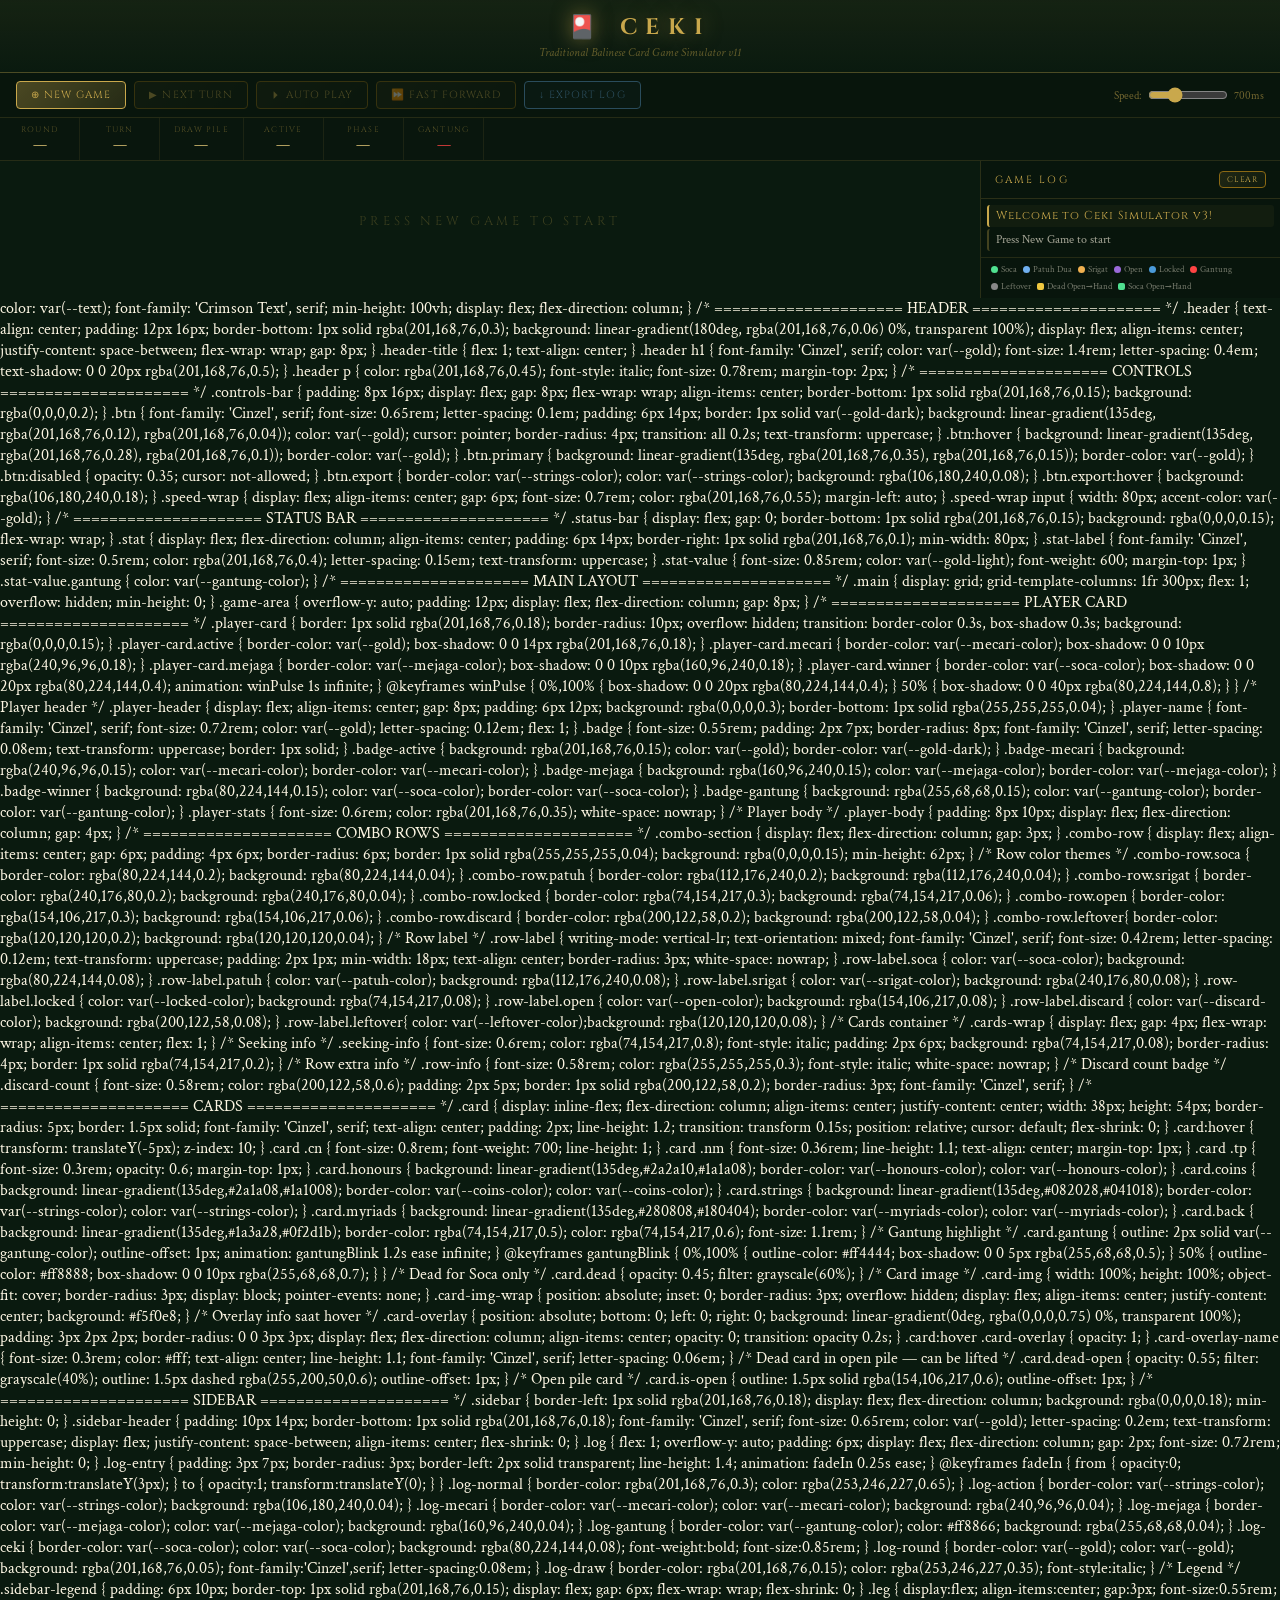
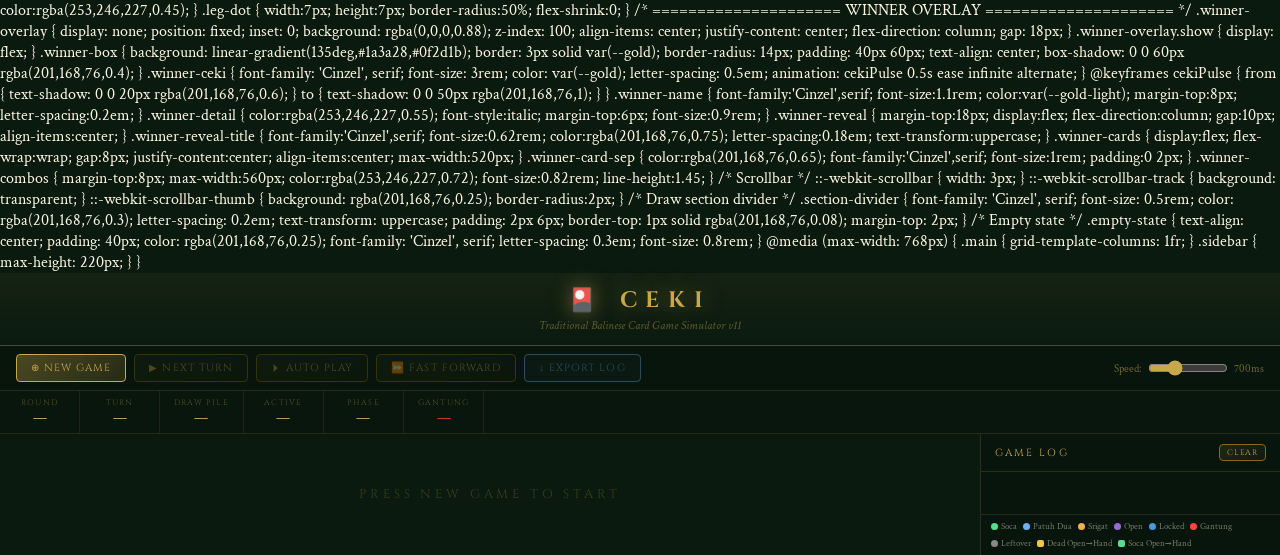
==== commit 34e924a2: "Update print statement from 'Hello' to 'Goodbye'" ====
--- a/ceki-simulator-v11.html
+++ b/ceki-simulator-v11.html
@@ -379,6 +379,18 @@
   border-radius: 3px;
   display: block;
   pointer-events: none;
+  opacity: 0;
+  transition: opacity 0.3s ease;
+}
+
+.card-fallback {
+  display: flex;
+  flex-direction: column;
+  align-items: center;
+  justify-content: center;
+  height: 100%;
+  gap: 2px;
+  padding: 4px;
 }
 
 .card-img-wrap {
@@ -1896,6 +1908,2018 @@
 
   // Use card image if available
   const imgUrl = CARD_IMAGES[c.id];
+  const fallbackNum = c.value === 0 ? '★' : c.value;
+  const fallbackName = c.name.length > 8 ? c.name.slice(0,8) : c.name;
+  const imgContent = imgUrl
+    ? `<div class="card-img-wrap">
+        <img class="card-img" src="${imgUrl}" alt="${c.name}" onload="this.style.opacity=1"
+          onerror="this.style.display='none';this.nextElementSibling.style.display='flex'">
+        <div class="card-fallback" style="display:none">
+          <div class="cn">${fallbackNum}</div>
+          <div class="nm">${fallbackName}</div>
+        </div>
+       </div>
+       <div class="card-overlay">
+         <span class="card-overlay-name">${c.name}</span>
+       </div>`
+    : `<div class="cn">${fallbackNum}</div>
+       <div class="nm">${fallbackName}</div>
+       <div class="tp">${c.type[0].toUpperCase()}</div>`;
+
+  return `<div class="${classes}" title="${title}" style="position:relative;">
+    ${openDot}
+    ${imgContent}
+  </div>`;
+}
+
+function renderCardSmall(c) {
+  const imgUrl = CARD_IMAGES[c.id];
+  const fallbackNumS = c.value === 0 ? '★' : c.value;
+  const inner = imgUrl
+    ? `<div class="card-img-wrap">
+        <img class="card-img" src="${imgUrl}" alt="${c.name}"
+          onerror="this.style.display='none';this.nextElementSibling.style.display='flex'">
+        <div class="card-fallback" style="display:none">
+          <div class="cn" style="font-size:0.65rem">${fallbackNumS}</div>
+        </div>
+       </div>`
+    : `<div class="cn" style="font-size:0.65rem">${fallbackNumS}</div>
+       <div class="nm">${c.name.length>6?c.name.slice(0,6):c.name}</div>`;
+  return `<div class="card ${c.type}" style="width:30px;height:42px;opacity:0.65;position:relative;" title="${c.name}">
+    ${inner}
+  </div>`;
+}
+
+// ================================================================
+// AUTO PLAY
+// ================================================================
+function toggleAuto() {
+  isAutoPlaying ? stopAuto() : startAuto();
+}
+
+function startAuto() {
+  isAutoPlaying=true;
+  document.getElementById('btnAuto').textContent='⏸ Pause';
+  document.getElementById('btnStep').disabled=true;
+  runAutoStep();
+}
+
+function stopAuto() {
+  isAutoPlaying=false;
+  if (autoTimer) { clearTimeout(autoTimer); autoTimer=null; }
+  document.getElementById('btnAuto').textContent='⏵ Auto Play';
+  const bs = document.getElementById('btnStep');
+  if (bs) bs.disabled=false;
+}
+
+function runAutoStep() {
+  if (!isAutoPlaying||!G||G.phase==='ended') { stopAuto(); return; }
+  processOneTurn(); renderGame();
+  autoTimer=setTimeout(runAutoStep, parseInt(document.getElementById('speedRange').value));
+}
+
+function fastForward() {
+  if (!G||G.phase==='ended') return;
+  let steps=0;
+  while (G.phase==='playing'&&steps<500) { processOneTurn(); steps++; }
+  renderGame();
+  addLog(`Fast forwarded ${steps} turns`,'normal');
+}
+
+// ================================================================
+// LOG & EXPORT
+// ================================================================
+function addLog(msg, type) {
+  const ts = G ? `R${G.round}T${G.turn}` : '';
+  fullLog.push({ ts, msg, type, time: new Date().toLocaleTimeString() });
+
+  const log = document.getElementById('gameLog');
+  const entry = document.createElement('div');
+  entry.className = `log-entry log-${type}`;
+  entry.textContent = ts ? `[${ts}] ${msg}` : msg;
+  log.appendChild(entry);
+  log.scrollTop = log.scrollHeight;
+}
+
+function clearLog() {
+  document.getElementById('gameLog').innerHTML='';
+}
+
+function exportLog() {
+  if (!fullLog.length) return;
+
+  // Build CSV
+  let csv = 'Time,Round_Turn,Type,Message\n';
+  for (let entry of fullLog) {
+    const msg = entry.msg.replace(/"/g,'""');
+    csv += `"${entry.time}","${entry.ts}","${entry.type}","${msg}"\n`;
+  }
+
+  // Build TXT
+  let txt = '=== CEKI GAME LOG ===\n';
+  txt += `Generated: ${new Date().toLocaleString()}\n`;
+  txt += '='.repeat(50)+'\n\n';
+  for (let entry of fullLog) {
+    const prefix = entry.ts ? `[${entry.ts}] ` : '';
+    txt += prefix + entry.msg + '\n';
+  }
+
+  // Download CSV
+  const csvBlob = new Blob([csv], { type:'text/csv' });
+  const csvUrl = URL.createObjectURL(csvBlob);
+  const csvA = document.createElement('a');
+  csvA.href=csvUrl; csvA.download='ceki-gamelog.csv'; csvA.click();
+  URL.revokeObjectURL(csvUrl);
+
+  // Download TXT (slight delay)
+  setTimeout(()=>{
+    const txtBlob = new Blob([txt], { type:'text/plain' });
+    const txtUrl = URL.createObjectURL(txtBlob);
+    const txtA = document.createElement('a');
+    txtA.href=txtUrl; txtA.download='ceki-gamelog.txt'; txtA.click();
+    URL.revokeObjectURL(txtUrl);
+  }, 300);
+
+  addLog('📥 Log exported as CSV + TXT','normal');
+}
+
+// Speed control
+document.getElementById('speedRange').addEventListener('input', function() {
+  document.getElementById('speedLabel').textContent = this.value+'ms';
+});
+
+function closeWinnerOverlay() {
+  document.getElementById('winnerOverlay').classList.remove('show');
+}
+
+// Init
+addLog('Welcome to Ceki Simulator v3!','round');
+addLog('Press New Game to start','normal');
+</script>
+</body>
+</html>
+  color: var(--text);
+  font-family: 'Crimson Text', serif;
+  min-height: 100vh;
+  display: flex;
+  flex-direction: column;
+}
+
+/* ===================== HEADER ===================== */
+.header {
+  text-align: center;
+  padding: 12px 16px;
+  border-bottom: 1px solid rgba(201,168,76,0.3);
+  background: linear-gradient(180deg, rgba(201,168,76,0.06) 0%, transparent 100%);
+  display: flex;
+  align-items: center;
+  justify-content: space-between;
+  flex-wrap: wrap;
+  gap: 8px;
+}
+
+.header-title { flex: 1; text-align: center; }
+
+.header h1 {
+  font-family: 'Cinzel', serif;
+  color: var(--gold);
+  font-size: 1.4rem;
+  letter-spacing: 0.4em;
+  text-shadow: 0 0 20px rgba(201,168,76,0.5);
+}
+
+.header p {
+  color: rgba(201,168,76,0.45);
+  font-style: italic;
+  font-size: 0.78rem;
+  margin-top: 2px;
+}
+
+/* ===================== CONTROLS ===================== */
+.controls-bar {
+  padding: 8px 16px;
+  display: flex;
+  gap: 8px;
+  flex-wrap: wrap;
+  align-items: center;
+  border-bottom: 1px solid rgba(201,168,76,0.15);
+  background: rgba(0,0,0,0.2);
+}
+
+.btn {
+  font-family: 'Cinzel', serif;
+  font-size: 0.65rem;
+  letter-spacing: 0.1em;
+  padding: 6px 14px;
+  border: 1px solid var(--gold-dark);
+  background: linear-gradient(135deg, rgba(201,168,76,0.12), rgba(201,168,76,0.04));
+  color: var(--gold);
+  cursor: pointer;
+  border-radius: 4px;
+  transition: all 0.2s;
+  text-transform: uppercase;
+}
+.btn:hover { background: linear-gradient(135deg, rgba(201,168,76,0.28), rgba(201,168,76,0.1)); border-color: var(--gold); }
+.btn.primary { background: linear-gradient(135deg, rgba(201,168,76,0.35), rgba(201,168,76,0.15)); border-color: var(--gold); }
+.btn:disabled { opacity: 0.35; cursor: not-allowed; }
+.btn.export { border-color: var(--strings-color); color: var(--strings-color); background: rgba(106,180,240,0.08); }
+.btn.export:hover { background: rgba(106,180,240,0.18); }
+
+.speed-wrap {
+  display: flex;
+  align-items: center;
+  gap: 6px;
+  font-size: 0.7rem;
+  color: rgba(201,168,76,0.55);
+  margin-left: auto;
+}
+.speed-wrap input { width: 80px; accent-color: var(--gold); }
+
+/* ===================== STATUS BAR ===================== */
+.status-bar {
+  display: flex;
+  gap: 0;
+  border-bottom: 1px solid rgba(201,168,76,0.15);
+  background: rgba(0,0,0,0.15);
+  flex-wrap: wrap;
+}
+
+.stat {
+  display: flex;
+  flex-direction: column;
+  align-items: center;
+  padding: 6px 14px;
+  border-right: 1px solid rgba(201,168,76,0.1);
+  min-width: 80px;
+}
+
+.stat-label {
+  font-family: 'Cinzel', serif;
+  font-size: 0.5rem;
+  color: rgba(201,168,76,0.4);
+  letter-spacing: 0.15em;
+  text-transform: uppercase;
+}
+
+.stat-value {
+  font-size: 0.85rem;
+  color: var(--gold-light);
+  font-weight: 600;
+  margin-top: 1px;
+}
+
+.stat-value.gantung { color: var(--gantung-color); }
+
+/* ===================== MAIN LAYOUT ===================== */
+.main {
+  display: grid;
+  grid-template-columns: 1fr 300px;
+  flex: 1;
+  overflow: hidden;
+  min-height: 0;
+}
+
+.game-area {
+  overflow-y: auto;
+  padding: 12px;
+  display: flex;
+  flex-direction: column;
+  gap: 8px;
+}
+
+/* ===================== PLAYER CARD ===================== */
+.player-card {
+  border: 1px solid rgba(201,168,76,0.18);
+  border-radius: 10px;
+  overflow: hidden;
+  transition: border-color 0.3s, box-shadow 0.3s;
+  background: rgba(0,0,0,0.15);
+}
+
+.player-card.active    { border-color: var(--gold); box-shadow: 0 0 14px rgba(201,168,76,0.18); }
+.player-card.mecari    { border-color: var(--mecari-color); box-shadow: 0 0 10px rgba(240,96,96,0.18); }
+.player-card.mejaga    { border-color: var(--mejaga-color); box-shadow: 0 0 10px rgba(160,96,240,0.18); }
+.player-card.winner    { border-color: var(--soca-color); box-shadow: 0 0 20px rgba(80,224,144,0.4); animation: winPulse 1s infinite; }
+
+@keyframes winPulse {
+  0%,100% { box-shadow: 0 0 20px rgba(80,224,144,0.4); }
+  50%     { box-shadow: 0 0 40px rgba(80,224,144,0.8); }
+}
+
+/* Player header */
+.player-header {
+  display: flex;
+  align-items: center;
+  gap: 8px;
+  padding: 6px 12px;
+  background: rgba(0,0,0,0.3);
+  border-bottom: 1px solid rgba(255,255,255,0.04);
+}
+
+.player-name {
+  font-family: 'Cinzel', serif;
+  font-size: 0.72rem;
+  color: var(--gold);
+  letter-spacing: 0.12em;
+  flex: 1;
+}
+
+.badge {
+  font-size: 0.55rem;
+  padding: 2px 7px;
+  border-radius: 8px;
+  font-family: 'Cinzel', serif;
+  letter-spacing: 0.08em;
+  text-transform: uppercase;
+  border: 1px solid;
+}
+
+.badge-active  { background: rgba(201,168,76,0.15);  color: var(--gold);          border-color: var(--gold-dark); }
+.badge-mecari  { background: rgba(240,96,96,0.15);   color: var(--mecari-color);  border-color: var(--mecari-color); }
+.badge-mejaga  { background: rgba(160,96,240,0.15);  color: var(--mejaga-color);  border-color: var(--mejaga-color); }
+.badge-winner  { background: rgba(80,224,144,0.15);  color: var(--soca-color);    border-color: var(--soca-color); }
+.badge-gantung { background: rgba(255,68,68,0.15);   color: var(--gantung-color); border-color: var(--gantung-color); }
+
+.player-stats {
+  font-size: 0.6rem;
+  color: rgba(201,168,76,0.35);
+  white-space: nowrap;
+}
+
+/* Player body */
+.player-body {
+  padding: 8px 10px;
+  display: flex;
+  flex-direction: column;
+  gap: 4px;
+}
+
+/* ===================== COMBO ROWS ===================== */
+.combo-section {
+  display: flex;
+  flex-direction: column;
+  gap: 3px;
+}
+
+.combo-row {
+  display: flex;
+  align-items: center;
+  gap: 6px;
+  padding: 4px 6px;
+  border-radius: 6px;
+  border: 1px solid rgba(255,255,255,0.04);
+  background: rgba(0,0,0,0.15);
+  min-height: 62px;
+}
+
+/* Row color themes */
+.combo-row.soca    { border-color: rgba(80,224,144,0.2);  background: rgba(80,224,144,0.04); }
+.combo-row.patuh   { border-color: rgba(112,176,240,0.2); background: rgba(112,176,240,0.04); }
+.combo-row.srigat  { border-color: rgba(240,176,80,0.2);  background: rgba(240,176,80,0.04); }
+.combo-row.locked  { border-color: rgba(74,154,217,0.3);  background: rgba(74,154,217,0.06); }
+.combo-row.open    { border-color: rgba(154,106,217,0.3); background: rgba(154,106,217,0.06); }
+.combo-row.discard { border-color: rgba(200,122,58,0.2);  background: rgba(200,122,58,0.04); }
+.combo-row.leftover{ border-color: rgba(120,120,120,0.2); background: rgba(120,120,120,0.04); }
+
+/* Row label */
+.row-label {
+  writing-mode: vertical-lr;
+  text-orientation: mixed;
+  font-family: 'Cinzel', serif;
+  font-size: 0.42rem;
+  letter-spacing: 0.12em;
+  text-transform: uppercase;
+  padding: 2px 1px;
+  min-width: 18px;
+  text-align: center;
+  border-radius: 3px;
+  white-space: nowrap;
+}
+
+.row-label.soca    { color: var(--soca-color);    background: rgba(80,224,144,0.08); }
+.row-label.patuh   { color: var(--patuh-color);   background: rgba(112,176,240,0.08); }
+.row-label.srigat  { color: var(--srigat-color);  background: rgba(240,176,80,0.08); }
+.row-label.locked  { color: var(--locked-color);  background: rgba(74,154,217,0.08); }
+.row-label.open    { color: var(--open-color);    background: rgba(154,106,217,0.08); }
+.row-label.discard { color: var(--discard-color); background: rgba(200,122,58,0.08); }
+.row-label.leftover{ color: var(--leftover-color);background: rgba(120,120,120,0.08); }
+
+/* Cards container */
+.cards-wrap {
+  display: flex;
+  gap: 4px;
+  flex-wrap: wrap;
+  align-items: center;
+  flex: 1;
+}
+
+/* Seeking info */
+.seeking-info {
+  font-size: 0.6rem;
+  color: rgba(74,154,217,0.8);
+  font-style: italic;
+  padding: 2px 6px;
+  background: rgba(74,154,217,0.08);
+  border-radius: 4px;
+  border: 1px solid rgba(74,154,217,0.2);
+}
+
+/* Row extra info */
+.row-info {
+  font-size: 0.58rem;
+  color: rgba(255,255,255,0.3);
+  font-style: italic;
+  white-space: nowrap;
+}
+
+/* Discard count badge */
+.discard-count {
+  font-size: 0.58rem;
+  color: rgba(200,122,58,0.6);
+  padding: 2px 5px;
+  border: 1px solid rgba(200,122,58,0.2);
+  border-radius: 3px;
+  font-family: 'Cinzel', serif;
+}
+
+/* ===================== CARDS ===================== */
+.card {
+  display: inline-flex;
+  flex-direction: column;
+  align-items: center;
+  justify-content: center;
+  width: 38px;
+  height: 54px;
+  border-radius: 5px;
+  border: 1.5px solid;
+  font-family: 'Cinzel', serif;
+  text-align: center;
+  padding: 2px;
+  line-height: 1.2;
+  transition: transform 0.15s;
+  position: relative;
+  cursor: default;
+  flex-shrink: 0;
+}
+
+.card:hover { transform: translateY(-5px); z-index: 10; }
+
+.card .cn { font-size: 0.8rem; font-weight: 700; line-height: 1; }
+.card .nm { font-size: 0.36rem; line-height: 1.1; text-align: center; margin-top: 1px; }
+.card .tp { font-size: 0.3rem; opacity: 0.6; margin-top: 1px; }
+
+.card.honours { background: linear-gradient(135deg,#2a2a10,#1a1a08); border-color: var(--honours-color); color: var(--honours-color); }
+.card.coins   { background: linear-gradient(135deg,#2a1a08,#1a1008); border-color: var(--coins-color);   color: var(--coins-color); }
+.card.strings { background: linear-gradient(135deg,#082028,#041018); border-color: var(--strings-color); color: var(--strings-color); }
+.card.myriads { background: linear-gradient(135deg,#280808,#180404); border-color: var(--myriads-color); color: var(--myriads-color); }
+
+.card.back {
+  background: linear-gradient(135deg,#1a3a28,#0f2d1b);
+  border-color: rgba(74,154,217,0.5);
+  color: rgba(74,154,217,0.6);
+  font-size: 1.1rem;
+}
+
+/* Gantung highlight */
+.card.gantung {
+  outline: 2px solid var(--gantung-color);
+  outline-offset: 1px;
+  animation: gantungBlink 1.2s ease infinite;
+}
+
+@keyframes gantungBlink {
+  0%,100% { outline-color: #ff4444; box-shadow: 0 0 5px rgba(255,68,68,0.5); }
+  50%     { outline-color: #ff8888; box-shadow: 0 0 10px rgba(255,68,68,0.7); }
+}
+
+/* Dead for Soca only */
+.card.dead { opacity: 0.45; filter: grayscale(60%); }
+
+/* Card image */
+.card-img {
+  width: 100%;
+  height: 100%;
+  object-fit: cover;
+  border-radius: 3px;
+  display: block;
+  pointer-events: none;
+}
+
+.card-img-wrap {
+  position: absolute;
+  inset: 0;
+  border-radius: 3px;
+  overflow: hidden;
+  display: flex;
+  align-items: center;
+  justify-content: center;
+  background: #f5f0e8;
+}
+
+/* Overlay info saat hover */
+.card-overlay {
+  position: absolute;
+  bottom: 0; left: 0; right: 0;
+  background: linear-gradient(0deg, rgba(0,0,0,0.75) 0%, transparent 100%);
+  padding: 3px 2px 2px;
+  border-radius: 0 0 3px 3px;
+  display: flex;
+  flex-direction: column;
+  align-items: center;
+  opacity: 0;
+  transition: opacity 0.2s;
+}
+.card:hover .card-overlay { opacity: 1; }
+
+.card-overlay-name {
+  font-size: 0.3rem;
+  color: #fff;
+  text-align: center;
+  line-height: 1.1;
+  font-family: 'Cinzel', serif;
+  letter-spacing: 0.06em;
+}
+
+/* Dead card in open pile — can be lifted */
+.card.dead-open {
+  opacity: 0.55;
+  filter: grayscale(40%);
+  outline: 1.5px dashed rgba(255,200,50,0.6);
+  outline-offset: 1px;
+}
+
+/* Open pile card */
+.card.is-open { outline: 1.5px solid rgba(154,106,217,0.6); outline-offset: 1px; }
+
+/* ===================== SIDEBAR ===================== */
+.sidebar {
+  border-left: 1px solid rgba(201,168,76,0.18);
+  display: flex;
+  flex-direction: column;
+  background: rgba(0,0,0,0.18);
+  min-height: 0;
+}
+
+.sidebar-header {
+  padding: 10px 14px;
+  border-bottom: 1px solid rgba(201,168,76,0.18);
+  font-family: 'Cinzel', serif;
+  font-size: 0.65rem;
+  color: var(--gold);
+  letter-spacing: 0.2em;
+  text-transform: uppercase;
+  display: flex;
+  justify-content: space-between;
+  align-items: center;
+  flex-shrink: 0;
+}
+
+.log {
+  flex: 1;
+  overflow-y: auto;
+  padding: 6px;
+  display: flex;
+  flex-direction: column;
+  gap: 2px;
+  font-size: 0.72rem;
+  min-height: 0;
+}
+
+.log-entry {
+  padding: 3px 7px;
+  border-radius: 3px;
+  border-left: 2px solid transparent;
+  line-height: 1.4;
+  animation: fadeIn 0.25s ease;
+}
+
+@keyframes fadeIn {
+  from { opacity:0; transform:translateY(3px); }
+  to   { opacity:1; transform:translateY(0); }
+}
+
+.log-normal  { border-color: rgba(201,168,76,0.3);  color: rgba(253,246,227,0.65); }
+.log-action  { border-color: var(--strings-color);  color: var(--strings-color); background: rgba(106,180,240,0.04); }
+.log-mecari  { border-color: var(--mecari-color);   color: var(--mecari-color);  background: rgba(240,96,96,0.04); }
+.log-mejaga  { border-color: var(--mejaga-color);   color: var(--mejaga-color);  background: rgba(160,96,240,0.04); }
+.log-gantung { border-color: var(--gantung-color);  color: #ff8866;              background: rgba(255,68,68,0.04); }
+.log-ceki    { border-color: var(--soca-color);     color: var(--soca-color);    background: rgba(80,224,144,0.08); font-weight:bold; font-size:0.85rem; }
+.log-round   { border-color: var(--gold);           color: var(--gold);          background: rgba(201,168,76,0.05); font-family:'Cinzel',serif; letter-spacing:0.08em; }
+.log-draw    { border-color: rgba(201,168,76,0.15); color: rgba(253,246,227,0.35); font-style:italic; }
+
+/* Legend */
+.sidebar-legend {
+  padding: 6px 10px;
+  border-top: 1px solid rgba(201,168,76,0.15);
+  display: flex;
+  gap: 6px;
+  flex-wrap: wrap;
+  flex-shrink: 0;
+}
+
+.leg { display:flex; align-items:center; gap:3px; font-size:0.55rem; color:rgba(253,246,227,0.45); }
+.leg-dot { width:7px; height:7px; border-radius:50%; flex-shrink:0; }
+
+/* ===================== WINNER OVERLAY ===================== */
+.winner-overlay {
+  display: none;
+  position: fixed;
+  inset: 0;
+  background: rgba(0,0,0,0.88);
+  z-index: 100;
+  align-items: center;
+  justify-content: center;
+  flex-direction: column;
+  gap: 18px;
+}
+.winner-overlay.show { display: flex; }
+
+.winner-box {
+  background: linear-gradient(135deg,#1a3a28,#0f2d1b);
+  border: 3px solid var(--gold);
+  border-radius: 14px;
+  padding: 40px 60px;
+  text-align: center;
+  box-shadow: 0 0 60px rgba(201,168,76,0.4);
+}
+
+.winner-ceki {
+  font-family: 'Cinzel', serif;
+  font-size: 3rem;
+  color: var(--gold);
+  letter-spacing: 0.5em;
+  animation: cekiPulse 0.5s ease infinite alternate;
+}
+
+@keyframes cekiPulse {
+  from { text-shadow: 0 0 20px rgba(201,168,76,0.6); }
+  to   { text-shadow: 0 0 50px rgba(201,168,76,1); }
+}
+
+.winner-name   { font-family:'Cinzel',serif; font-size:1.1rem; color:var(--gold-light); margin-top:8px; letter-spacing:0.2em; }
+.winner-detail { color:rgba(253,246,227,0.55); font-style:italic; margin-top:6px; font-size:0.9rem; }
+.winner-reveal { margin-top:18px; display:flex; flex-direction:column; gap:10px; align-items:center; }
+.winner-reveal-title { font-family:'Cinzel',serif; font-size:0.62rem; color:rgba(201,168,76,0.75); letter-spacing:0.18em; text-transform:uppercase; }
+.winner-cards { display:flex; flex-wrap:wrap; gap:8px; justify-content:center; align-items:center; max-width:520px; }
+.winner-card-sep { color:rgba(201,168,76,0.65); font-family:'Cinzel',serif; font-size:1rem; padding:0 2px; }
+.winner-combos { margin-top:8px; max-width:560px; color:rgba(253,246,227,0.72); font-size:0.82rem; line-height:1.45; }
+
+/* Scrollbar */
+::-webkit-scrollbar { width: 3px; }
+::-webkit-scrollbar-track { background: transparent; }
+::-webkit-scrollbar-thumb { background: rgba(201,168,76,0.25); border-radius:2px; }
+
+/* Draw section divider */
+.section-divider {
+  font-family: 'Cinzel', serif;
+  font-size: 0.5rem;
+  color: rgba(201,168,76,0.3);
+  letter-spacing: 0.2em;
+  text-transform: uppercase;
+  padding: 2px 6px;
+  border-top: 1px solid rgba(201,168,76,0.08);
+  margin-top: 2px;
+}
+
+/* Empty state */
+.empty-state {
+  text-align: center;
+  padding: 40px;
+  color: rgba(201,168,76,0.25);
+  font-family: 'Cinzel', serif;
+  letter-spacing: 0.3em;
+  font-size: 0.8rem;
+}
+
+@media (max-width: 768px) {
+  .main { grid-template-columns: 1fr; }
+  .sidebar { max-height: 220px; }
+}
+</style>
+</head>
+<body>
+
+<div class="header">
+  <div class="header-title">
+    <h1>🎴 CEKI</h1>
+    <p>Traditional Balinese Card Game Simulator v11</p>
+  </div>
+</div>
+
+<div class="controls-bar">
+  <button class="btn primary" id="btnNew" onclick="newGame()">⊕ New Game</button>
+  <button class="btn" id="btnStep" onclick="stepGame()" disabled>▶ Next Turn</button>
+  <button class="btn" id="btnAuto" onclick="toggleAuto()" disabled>⏵ Auto Play</button>
+  <button class="btn" id="btnFast" onclick="fastForward()" disabled>⏩ Fast Forward</button>
+  <button class="btn export" id="btnExport" onclick="exportLog()" disabled>↓ Export Log</button>
+  <div class="speed-wrap">
+    <span>Speed:</span>
+    <input type="range" id="speedRange" min="150" max="2000" value="700" step="50">
+    <span id="speedLabel">700ms</span>
+  </div>
+</div>
+
+<div class="status-bar">
+  <div class="stat"><span class="stat-label">Round</span><span class="stat-value" id="statRound">—</span></div>
+  <div class="stat"><span class="stat-label">Turn</span><span class="stat-value" id="statTurn">—</span></div>
+  <div class="stat"><span class="stat-label">Draw Pile</span><span class="stat-value" id="statDraw">—</span></div>
+  <div class="stat"><span class="stat-label">Active</span><span class="stat-value" id="statActive">—</span></div>
+  <div class="stat"><span class="stat-label">Phase</span><span class="stat-value" id="statPhase">—</span></div>
+  <div class="stat"><span class="stat-label">Gantung</span><span class="stat-value gantung" id="statGantung">—</span></div>
+</div>
+
+<div class="main">
+  <div class="game-area" id="gameArea">
+    <div class="empty-state">PRESS NEW GAME TO START</div>
+  </div>
+
+  <div class="sidebar">
+    <div class="sidebar-header">
+      <span>Game Log</span>
+      <button class="btn" style="padding:2px 7px;font-size:0.5rem;" onclick="clearLog()">Clear</button>
+    </div>
+    <div class="log" id="gameLog"></div>
+    <div class="sidebar-legend">
+      <div class="leg"><div class="leg-dot" style="background:var(--soca-color)"></div>Soca</div>
+      <div class="leg"><div class="leg-dot" style="background:var(--patuh-color)"></div>Patuh Dua</div>
+      <div class="leg"><div class="leg-dot" style="background:var(--srigat-color)"></div>Srigat</div>
+      <div class="leg"><div class="leg-dot" style="background:var(--open-color)"></div>Open</div>
+      <div class="leg"><div class="leg-dot" style="background:var(--locked-color)"></div>Locked</div>
+      <div class="leg"><div class="leg-dot" style="background:var(--gantung-color)"></div>Gantung</div>
+      <div class="leg"><div class="leg-dot" style="background:var(--leftover-color)"></div>Leftover</div>
+      <div class="leg"><div class="leg-dot" style="background:#f0c840;border-radius:2px;"></div>Dead Open→Hand</div>
+      <div class="leg"><div class="leg-dot" style="background:var(--soca-color);border-radius:2px;"></div>Soca Open→Hand</div>
+    </div>
+  </div>
+</div>
+
+<div class="winner-overlay" id="winnerOverlay">
+  <div class="winner-box">
+    <div class="winner-ceki">CEKI!</div>
+    <div class="winner-name" id="winnerName"></div>
+    <div class="winner-detail" id="winnerDetail"></div>
+    <div class="winner-reveal">
+      <div class="winner-reveal-title">Locked Pile + Winning Card</div>
+      <div class="winner-cards" id="winnerCards"></div>
+      <div class="winner-combos" id="winnerCombos"></div>
+    </div>
+  </div>
+  <div class="winner-actions" style="display:flex;gap:10px;align-items:center;justify-content:center;flex-wrap:wrap;">
+    <button class="btn" onclick="closeWinnerOverlay()">✕ Close</button>
+    <button class="btn primary" onclick="newGame()">⊕ New Game</button>
+  </div>
+</div>
+
+<script>
+// ================================================================
+// CARD DATA
+// ================================================================
+const CARDS_DEF = [
+  { id:'WR',  name:'Wong Raja',  type:'honours', value:0 },
+  { id:'CN',  name:'Cina',       type:'honours', value:0 },
+  { id:'KN',  name:'Kunci',      type:'honours', value:0 },
+  { id:'LK',  name:'Likas',      type:'coins',   value:1 },
+  { id:'JD',  name:'Jebug Dua',  type:'coins',   value:2 },
+  { id:'JT',  name:'Jebug Telu', type:'coins',   value:3 },
+  { id:'PY',  name:'Piyag',      type:'coins',   value:4 },
+  { id:'PA',  name:'Pau',        type:'coins',   value:5 },
+  { id:'PN',  name:'Pis Nem',    type:'coins',   value:6 },
+  { id:'PT',  name:'Pis Tu',     type:'coins',   value:7 },
+  { id:'PTS', name:'Pis Tus',    type:'coins',   value:8 },
+  { id:'SG',  name:'Sanga',      type:'coins',   value:9 },
+  { id:'LJ',  name:'Lojor',      type:'strings', value:1 },
+  { id:'SK',  name:'Sengkek',    type:'strings', value:2 },
+  { id:'GN',  name:'Gunung',     type:'strings', value:3 },
+  { id:'BB',  name:'Bebed',      type:'strings', value:4 },
+  { id:'PL',  name:'Palu',       type:'strings', value:5 },
+  { id:'KL',  name:'Klenteng',   type:'strings', value:6 },
+  { id:'RY',  name:'Rinying',    type:'strings', value:7 },
+  { id:'UL',  name:'Ulu',        type:'strings', value:8 },
+  { id:'BS',  name:'Besar',      type:'strings', value:9 },
+  { id:'CK',  name:'Cakra',       type:'myriads', value:1 },
+  { id:'PK',  name:'Pelik',      type:'myriads', value:2 },
+  { id:'CL',  name:'Caling',     type:'myriads', value:3 },
+  { id:'KB',  name:'Kobong',     type:'myriads', value:4 },
+  { id:'BK',  name:'Bongkar',    type:'myriads', value:5 },
+  { id:'BR',  name:'Burat',      type:'myriads', value:6 },
+  { id:'RG',  name:'Ringgit',    type:'myriads', value:7 },
+  { id:'MN',  name:'Manak',      type:'myriads', value:8 },
+  { id:'SM',  name:'Semi',       type:'myriads', value:9 },
+];
+
+
+// ================================================================
+// CARD IMAGES — GitHub Pages
+// ================================================================
+const CARD_IMAGES = {
+  'WR':  'https://nananomad.github.io/ceki-bali/images/honour1.jpeg',
+  'CN':  'https://nananomad.github.io/ceki-bali/images/honour2.jpeg',
+  'KN':  'https://nananomad.github.io/ceki-bali/images/honour3.jpeg',
+  'LK':  'https://nananomad.github.io/ceki-bali/images/coins1.jpeg',
+  'JD':  'https://nananomad.github.io/ceki-bali/images/coins2.jpeg',
+  'JT':  'https://nananomad.github.io/ceki-bali/images/coins3.jpeg',
+  'PY':  'https://nananomad.github.io/ceki-bali/images/coins4.jpeg',
+  'PA':  'https://nananomad.github.io/ceki-bali/images/coins5.jpeg',
+  'PN':  'https://nananomad.github.io/ceki-bali/images/coins6.jpeg',
+  'PT':  'https://nananomad.github.io/ceki-bali/images/coins7.jpeg',
+  'PTS': 'https://nananomad.github.io/ceki-bali/images/coins8.jpeg',
+  'SG':  'https://nananomad.github.io/ceki-bali/images/coins9.jpeg',
+  'LJ':  'https://nananomad.github.io/ceki-bali/images/string1.jpeg',
+  'SK':  'https://nananomad.github.io/ceki-bali/images/strings2.jpeg',
+  'GN':  'https://nananomad.github.io/ceki-bali/images/strings3.jpeg',
+  'BB':  'https://nananomad.github.io/ceki-bali/images/strings4.jpeg',
+  'PL':  'https://nananomad.github.io/ceki-bali/images/strings5.jpeg',
+  'KL':  'https://nananomad.github.io/ceki-bali/images/strings6.jpeg',
+  'RY':  'https://nananomad.github.io/ceki-bali/images/strings7.jpeg',
+  'UL':  'https://nananomad.github.io/ceki-bali/images/strings8.jpeg',
+  'BS':  'https://nananomad.github.io/ceki-bali/images/strings9.jpeg',
+  'CK':  'https://nananomad.github.io/ceki-bali/images/myriads1.jpeg',
+  'PK':  'https://nananomad.github.io/ceki-bali/images/myriads2.jpeg',
+  'CL':  'https://nananomad.github.io/ceki-bali/images/myriads3.jpeg',
+  'KB':  'https://nananomad.github.io/ceki-bali/images/myriads4.jpeg',
+  'BK':  'https://nananomad.github.io/ceki-bali/images/myriads5.jpeg',
+  'BR':  'https://nananomad.github.io/ceki-bali/images/myriads6.jpeg',
+  'RG':  'https://nananomad.github.io/ceki-bali/images/myriads7.jpeg',
+  'MN':  'https://nananomad.github.io/ceki-bali/images/myriads8.jpeg',
+  'SM':  'https://nananomad.github.io/ceki-bali/images/myriads9.jpeg',
+};
+
+// ================================================================
+// GAME STATE
+// ================================================================
+let G = null;
+let autoTimer = null;
+let isAutoPlaying = false;
+let fullLog = []; // For export
+
+function buildDeck() {
+  let deck = [];
+  for (let c of CARDS_DEF)
+    for (let i = 0; i < 4; i++) deck.push({...c, uid: c.id+'_'+i});
+  return deck;
+}
+
+function riffleShuffle(deck) {
+  let d = [...deck];
+  for (let r = 0; r < 8; r++) {
+    const mid = Math.floor(d.length/2) + Math.floor(Math.random()*6) - 3;
+    const left = d.slice(0, mid), right = d.slice(mid);
+    let result = [], i = 0, j = 0;
+    while (i < left.length || j < right.length) {
+      const prob = (left.length-i) / ((left.length-i)+(right.length-j)+0.001);
+      if (j >= right.length || (i < left.length && Math.random() < prob+0.1)) {
+        const drop = Math.min(Math.floor(Math.random()*3)+1, left.length-i);
+        for (let k=0;k<drop;k++) result.push(left[i++]);
+      } else {
+        const drop = Math.min(Math.floor(Math.random()*3)+1, right.length-j);
+        for (let k=0;k<drop;k++) result.push(right[j++]);
+      }
+    }
+    d = result;
+  }
+  return d;
+}
+
+// ================================================================
+// COMBINATION ENGINE
+// ================================================================
+function findBestCombo(cards) {
+  const comboWeight = { soca:100, patuh:50, srigat:20 };
+
+  if (!cards?.length) {
+    return {
+      combos: [],
+      leftover: [],
+      score: 0,
+      socaCount: 0,
+      patuhCount: 0,
+      srigatCount: 0,
+    };
+  }
+
+  const indexed = cards.map((card, index) => ({ ...card, _idx:index }));
+  const combos = [];
+  const seenMasks = new Set();
+
+  function addCombo(type, selectedCards) {
+    const sorted = [...selectedCards].sort((a,b)=>a._idx-b._idx);
+    const mask = sorted.reduce((m,c)=>m | (1 << c._idx), 0);
+    if (seenMasks.has(mask)) return;
+    seenMasks.add(mask);
+    combos.push({
+      type,
+      mask,
+      cards: sorted.map(c => ({ ...c })),
+    });
+  }
+
+  const byId = {};
+  const byValue = {};
+  for (const card of indexed) {
+    if (!byId[card.id]) byId[card.id] = [];
+    byId[card.id].push(card);
+
+    const valueKey = `${card.type}:${card.value}`;
+    if (!byValue[valueKey]) byValue[valueKey] = [];
+    byValue[valueKey].push(card);
+  }
+
+  function chooseK(arr, k, start = 0, picked = [], out = []) {
+    if (picked.length === k) {
+      out.push([...picked]);
+      return out;
+    }
+    for (let i = start; i <= arr.length - (k - picked.length); i++) {
+      picked.push(arr[i]);
+      chooseK(arr, k, i + 1, picked, out);
+      picked.pop();
+    }
+    return out;
+  }
+
+  // Soca: 3 kartu identik
+  for (const arr of Object.values(byId)) {
+    if (arr.length >= 3) {
+      for (const selected of chooseK(arr, 3)) addCombo('soca', selected);
+    }
+  }
+
+  // Honours Srigat: WR + CK + KN
+  const honoursIds = ['WR','CN','KN'];
+  const honoursSets = honoursIds.map(id => byId[id] || []);
+  if (honoursSets.every(set => set.length > 0)) {
+    for (const wr of honoursSets[0]) {
+      for (const ck of honoursSets[1]) {
+        for (const kn of honoursSets[2]) {
+          addCombo('srigat', [wr, ck, kn]);
+        }
+      }
+    }
+  }
+
+  // Honours Patuh: dua honours identik + satu honours lain
+  const honourCards = indexed.filter(c => c.type === 'honours');
+  for (const arr of Object.values(byId)) {
+    if (arr[0]?.type !== 'honours' || arr.length < 2) continue;
+    const others = honourCards.filter(c => c.id !== arr[0].id);
+    if (!others.length) continue;
+    for (const pair of chooseK(arr, 2)) {
+      for (const other of others) addCombo('patuh', [...pair, other]);
+    }
+  }
+
+  // Srigat by value: tiga suit berbeda, value sama (non-honours)
+  const numericValues = [...new Set(indexed.filter(c => c.type !== 'honours').map(c => c.value))];
+  for (const value of numericValues) {
+    const suitBuckets = {
+      coins: indexed.filter(c => c.type === 'coins' && c.value === value),
+      strings: indexed.filter(c => c.type === 'strings' && c.value === value),
+      myriads: indexed.filter(c => c.type === 'myriads' && c.value === value),
+    };
+    if (suitBuckets.coins.length && suitBuckets.strings.length && suitBuckets.myriads.length) {
+      for (const c1 of suitBuckets.coins) {
+        for (const c2 of suitBuckets.strings) {
+          for (const c3 of suitBuckets.myriads) {
+            addCombo('srigat', [c1, c2, c3]);
+          }
+        }
+      }
+    }
+  }
+
+  // Patuh by value: dua kartu identik + satu kartu lain dengan value sama (non-honours)
+  for (const arr of Object.values(byId)) {
+    if (arr[0]?.type === 'honours' || arr.length < 2) continue;
+    const value = arr[0].value;
+    const others = indexed.filter(c => c.type !== 'honours' && c.value === value && c.id !== arr[0].id);
+    if (!others.length) continue;
+    for (const pair of chooseK(arr, 2)) {
+      for (const other of others) addCombo('patuh', [...pair, other]);
+    }
+  }
+
+  function evaluate(mask) {
+    let leftoverCount = 0;
+    const leftover = [];
+    for (let i = 0; i < indexed.length; i++) {
+      if ((mask & (1 << i)) === 0) {
+        leftoverCount++;
+        leftover.push(cards[i]);
+      }
+    }
+
+    return {
+      mask,
+      combos: [],
+      leftover,
+      leftoverCount,
+      socaCount: 0,
+      patuhCount: 0,
+      srigatCount: 0,
+      score: -leftoverCount * 10,
+    };
+  }
+
+  function betterThan(a, b) {
+    if (!b) return true;
+    if (a.score !== b.score) return a.score > b.score;
+    if (a.leftoverCount !== b.leftoverCount) return a.leftoverCount < b.leftoverCount;
+    if (a.socaCount !== b.socaCount) return a.socaCount > b.socaCount;
+    if (a.patuhCount !== b.patuhCount) return a.patuhCount > b.patuhCount;
+    if (a.srigatCount !== b.srigatCount) return a.srigatCount > b.srigatCount;
+
+    const aTypes = a.combos.map(c=>c.type).join('|');
+    const bTypes = b.combos.map(c=>c.type).join('|');
+    if (aTypes !== bTypes) return aTypes > bTypes;
+
+    const aSig = a.leftover.map(c=>c.uid || c.id).join('|');
+    const bSig = b.leftover.map(c=>c.uid || c.id).join('|');
+    return aSig < bSig;
+  }
+
+  const memo = new Map();
+  function dfs(mask) {
+    if (memo.has(mask)) return memo.get(mask);
+
+    let best = evaluate(mask);
+
+    for (const combo of combos) {
+      if ((mask & combo.mask) !== 0) continue;
+      const next = dfs(mask | combo.mask);
+      const candidate = {
+        ...next,
+        combos: [
+          { type: combo.type, cards: combo.cards.map(c => ({ ...cards[c._idx] })) },
+          ...next.combos,
+        ],
+        score: next.score + comboWeight[combo.type],
+        socaCount: next.socaCount + (combo.type === 'soca' ? 1 : 0),
+        patuhCount: next.patuhCount + (combo.type === 'patuh' ? 1 : 0),
+        srigatCount: next.srigatCount + (combo.type === 'srigat' ? 1 : 0),
+      };
+
+      if (betterThan(candidate, best)) best = candidate;
+    }
+
+    memo.set(mask, best);
+    return best;
+  }
+
+  const best = dfs(0);
+  best.combos = [...best.combos].sort((a, b) => comboWeight[b.type] - comboWeight[a.type]);
+  return best;
+}
+
+function checkPhase(player) {
+  const allCards = [...player.hand, ...player.openPile];
+  const result = findBestCombo(allCards);
+  const { socaCount, leftover } = result;
+
+  if (leftover.length !== 2) return null;
+  const [c1, c2] = leftover;
+
+  // MEJAGA: 2+ Soca, leftover 2 cards same id OR same value (non-honours)
+  if (socaCount >= 2) {
+    const sameId  = c1.id === c2.id;
+    const sameVal = c1.type !== 'honours' && c2.type !== 'honours' && c1.value === c2.value;
+    if (sameId || sameVal)
+      return { phase:'mejaga', lockedCards:leftover, combos:result.combos };
+  }
+
+  // MECARI: 1+ Soca, leftover 2 identical cards (same id)
+  if (socaCount >= 1 && c1.id === c2.id)
+    return { phase:'mecari', lockedCards:leftover, combos:result.combos };
+
+  return null;
+}
+
+function resolveWinningSpec(player) {
+  if (!player || !player.phase || player.phase === 'none') return null;
+  if (!Array.isArray(player.lockedCards) || player.lockedCards.length !== 2) return null;
+
+  const [c1, c2] = player.lockedCards;
+  if (!c1 || !c2) return null;
+
+  const sameId = c1.id === c2.id;
+  const sameNonHonourValue = c1.type !== 'honours' && c2.type !== 'honours' && c1.value === c2.value;
+
+  if (player.phase === 'mecari') {
+    if (!sameId) return null;
+    return {
+      mode: 'same-id',
+      id: c1.id,
+      label: c1.name,
+      description: `Need identical card: ${c1.name}`
+    };
+  }
+
+  if (player.phase === 'mejaga') {
+    if (sameId) {
+      return {
+        mode: 'same-id',
+        id: c1.id,
+        label: c1.name,
+        description: `Need identical card: ${c1.name}`
+      };
+    }
+
+    if (sameNonHonourValue) {
+      return {
+        mode: 'same-value-non-honours',
+        value: c1.value,
+        label: `Value ${c1.value}`,
+        description: `Need non-honours value ${c1.value}`
+      };
+    }
+
+    return null;
+  }
+
+  return null;
+}
+
+function checkWin(card, player) {
+  const spec = resolveWinningSpec(player);
+  if (!spec || !card) return false;
+
+  if (spec.mode === 'same-id') {
+    return card.id === spec.id;
+  }
+
+  if (spec.mode === 'same-value-non-honours') {
+    return card.type !== 'honours' && card.value === spec.value;
+  }
+
+  return false;
+}
+
+// ================================================================
+// GANTUNG / PUBLIC INFORMATION
+// ================================================================
+function countPublicIdentical(cardId) {
+  if (!G) return 0;
+  return G.players.reduce((n, p) => {
+    const discardCount = p.discardPile.filter(c => c.id === cardId).length;
+    const openCount = p.openPile.filter(c => c.id === cardId).length;
+    return n + discardCount + openCount;
+  }, 0);
+}
+
+function isDeadForSoca(card) {
+  return countPublicIdentical(card.id) >= 3;
+}
+
+function getCardPotential(card, player) {
+  const sameIdPrivate = player.hand.filter(c => c.id === card.id && c.uid !== card.uid).length;
+  const sameValueCards = [...player.hand, ...player.openPile].filter(c =>
+    c.uid !== card.uid &&
+    c.type !== 'honours' &&
+    card.type !== 'honours' &&
+    c.value === card.value
+  ).length;
+
+  return {
+    deadForSoca: isDeadForSoca(card),
+    usefulForPatuh: sameIdPrivate > 0 || sameValueCards > 0,
+    usefulForSrigat: sameValueCards > 0
+  };
+}
+
+function isCardGantung(card, playerIdx) {
+  if (!G) return false;
+  return G.players[(playerIdx+1)%5].openPile.some(c=>c.id===card.id);
+}
+
+function getGantungIds(playerIdx) {
+  if (!G) return new Set();
+  return new Set(G.players[(playerIdx+1)%5].openPile.map(c=>c.id));
+}
+
+function canDiscard(card, playerIdx, enteringPhase=false) {
+  // Exception 1: entering MECARI/MEJAGA — can discard anything
+  if (enteringPhase) return true;
+  // Exception 2: Player already in MECARI/MEJAGA — no GANTUNG restriction
+  if (G && G.players[playerIdx] && G.players[playerIdx].phase !== 'none') return true;
+  // Exception 3: Kartu Mati — can discard even if gantung
+  if (isDeadForSoca(card)) return true;
+  // Normal rule: cannot discard if gantung
+  return !isCardGantung(card, playerIdx);
+}
+
+// ================================================================
+// AI
+// ================================================================
+// ── SRIGAT-TRIGGERS-PHASE DETECTOR ──
+// Cek apakah kartu X jika ditambahkan ke hand bisa:
+// 1. Melengkapi Srigat (dengan 2 kartu loose/patuh ekor)
+// 2. Yang membebaskan pasangan identik dari Patuh Dua
+// 3. Sehingga pasangan identik itu jadi Locked → MECARI/MEJAGA
+//
+// Ini strategi tingkat tinggi: reorganisasi Patuh→Srigat untuk buka MECARI
+function wouldSrigatTriggerPhase(player, candidateCard) {
+  if (!candidateCard || candidateCard.type === 'honours') return false;
+
+  const allCards = [...player.hand, ...player.openPile, candidateCard];
+  if (allCards.length !== 12) return false; // belum discard
+
+  // Simulasikan setiap kemungkinan discard dari hand
+  // Cek apakah setelah discard, terbentuk MECARI/MEJAGA
+  for (const discardCandidate of player.hand) {
+    if (!canDiscard(discardCandidate, player.id, false)) continue;
+    const simCards = allCards.filter(c => c.uid !== discardCandidate.uid);
+    if (simCards.length === 11 && wouldEnterPhase(simCards)) {
+      // Verifikasi bahwa candidateCard berkontribusi pada Srigat
+      const resultWith = findBestCombo(simCards);
+      const resultWithout = findBestCombo(simCards.filter(c => c.uid !== candidateCard.uid));
+      // Jika srigatCount bertambah setelah kandidat masuk → dia yang trigger
+      if ((resultWith.srigatCount || 0) > (resultWithout.srigatCount || 0)) {
+        return true;
+      }
+    }
+  }
+  return false;
+}
+
+function wouldEnterPhase(cards) {
+  if (cards.length !== 11) return false;
+  const result = findBestCombo(cards);
+  if (result.leftover.length !== 2) return false;
+  const [c1,c2] = result.leftover;
+  if (result.socaCount >= 2) {
+    if (c1.id===c2.id) return true;
+    if (c1.type!=='honours' && c2.type!=='honours' && c1.value===c2.value) return true;
+  }
+  if (result.socaCount >= 1 && c1.id===c2.id) return true;
+  return false;
+}
+
+function getComboUidsFromResult(result) {
+  const uids = new Set();
+  result.combos.forEach(combo => combo.cards.forEach(c => uids.add(c.uid)));
+  return uids;
+}
+
+function getProtectedHandUids(player, handCards) {
+  const protectedUids = new Set();
+  const openById = {};
+  player.openPile.forEach(c => {
+    if (!openById[c.id]) openById[c.id] = [];
+    openById[c.id].push(c);
+  });
+
+  handCards.forEach(card => {
+    const sameInHand = handCards.filter(c => c.id === card.id).length;
+    const sameInOpen = (openById[card.id] || []).length;
+
+    // Protect if this hand card is strongly tied to an open-pile Soca route
+    if ((sameInOpen >= 1 && sameInHand >= 2) || (sameInOpen >= 2 && sameInHand >= 1)) {
+      protectedUids.add(card.uid);
+    }
+  });
+
+  return protectedUids;
+}
+
+function evaluateCombinedShape(cards) {
+  const result = findBestCombo(cards);
+  let score = result.score;
+  score += result.socaCount * 32;
+  score += (result.patuhCount || 0) * 16;
+  score += (result.srigatCount || 0) * 10;
+  score -= result.leftover.length * 14;
+
+  if (cards.length === 11 && wouldEnterPhase(cards)) score += 420;
+
+  return { result, score };
+}
+
+function countSameId(cards, card) {
+  return cards.filter(c => c.id === card.id && c.uid !== card.uid).length;
+}
+
+function countSameValueNonHonours(cards, card) {
+  if (card.type === 'honours') return 0;
+  return cards.filter(c =>
+    c.uid !== card.uid &&
+    c.type !== 'honours' &&
+    c.value === card.value
+  ).length;
+}
+
+// ── W19 FIX: Soca Opportunity dari Open Pile ──
+// Cek apakah setelah membuang kartu X, openPile card bisa membentuk Soca
+// dengan 2 kartu identik yang tersisa di hand
+// Ini memungkinkan AI "memecah" Patuh/Srigat demi peluang Soca yang lebih baik
+function scoreSocaOpportunityFromOpen(simulatedHandCards, openPile) {
+  let bonus = 0;
+  for (const openCard of openPile) {
+    const sameInSimHand = simulatedHandCards.filter(c => c.id === openCard.id).length;
+    if (sameInSimHand >= 2) {
+      // Setelah discard, openCard bisa form Soca dengan 2 di hand
+      bonus += 350; // bonus besar — Soca adalah target utama
+    } else if (sameInSimHand === 1) {
+      // Satu langkah lagi dari Soca — ada 1 di hand + 1 di open
+      bonus += 60;
+    }
+  }
+  return bonus;
+}
+
+function evaluateDiscardCandidate(card, player, handCards, openPile, enteringPhase=false) {
+  const pidx = player.id;
+  if (!canDiscard(card, pidx, enteringPhase)) {
+    return { total: -Infinity, candidate: card, simulatedCards: [], shape: null };
+  }
+
+  const combinedBefore = [...handCards, ...openPile];
+  const protectedUids = getProtectedHandUids(player, handCards);
+  const simulatedCards = [...combinedBefore].filter(c => c.uid !== card.uid);
+  const simulatedHandOnly = handCards.filter(c => c.uid !== card.uid);
+  const shape = evaluateCombinedShape(simulatedCards);
+  let total = shape.score;
+
+  const comboUids = getComboUidsFromResult(shape.result);
+  const sameIdPrivate = countSameId(handCards, card);
+  const sameValuePartners = countSameValueNonHonours(simulatedCards, card);
+
+  // Strong bonus if discarding this card enters phase
+  if (simulatedCards.length === 11 && wouldEnterPhase(simulatedCards)) total += 700;
+
+  // W19 FIX: bonus jika discard membuka peluang Soca dari openPile
+  const socaOpenBonus = scoreSocaOpportunityFromOpen(simulatedHandOnly, openPile);
+  total += socaOpenBonus;
+
+  // SRIGAT→PHASE FIX: bonus besar jika discard ini memungkinkan Srigat trigger MECARI
+  // Mendorong AI rela pecah Patuh Dua demi masuk fase
+  if (simulatedCards.length === 11) {
+    const simResult = findBestCombo(simulatedCards);
+    const simWithoutCandidate = simulatedCards.filter(c => c.uid !== card.uid);
+    const simResultWithout = simWithoutCandidate.length > 0 ? findBestCombo(simWithoutCandidate) : null;
+    const srigatAdded = simResultWithout
+      ? (simResult.srigatCount || 0) > (simResultWithout.srigatCount || 0)
+      : false;
+    if (srigatAdded && wouldEnterPhase(simulatedCards)) {
+      total += 600; // Srigat yang trigger fase = sangat berharga
+    }
+  }
+
+  // Keep cards that are strategically anchored
+  if (protectedUids.has(card.uid)) total -= 180;
+  if (comboUids.has(card.uid)) total -= 120;
+
+  // Dead for Soca is only a mild discard preference
+  if (isDeadForSoca(card)) total += 22;
+
+  // Preserve same-id and same-value structure where possible
+  if (sameIdPrivate > 0) total -= 75;
+  if (sameIdPrivate >= 2) total -= 35;
+  if (sameValuePartners > 0) total -= 46;
+  if (sameValuePartners >= 2) total -= 18;
+
+  // Honour singles are usually easier to release
+  if (card.type === 'honours') {
+    total += sameIdPrivate === 0 ? 26 : 6;
+  }
+
+  // Slight preference to release isolated leftovers
+  const inCurrentBestCombo = getComboUidsFromResult(findBestCombo(combinedBefore)).has(card.uid);
+  if (!inCurrentBestCombo) total += 18;
+
+  return { total, candidate: card, simulatedCards, shape };
+}
+
+function pickBestDiscardEvaluation(player, handCards, openPile, enteringPhase=false) {
+  const evaluations = handCards.map(card =>
+    evaluateDiscardCandidate(card, player, handCards, openPile, enteringPhase)
+  ).filter(e => Number.isFinite(e.total));
+
+  if (!evaluations.length) return null;
+
+  evaluations.sort((a, b) => {
+    if (a.total !== b.total) return b.total - a.total;
+
+    // Tie-break: prefer discarding weaker support cards
+    const aSameId = countSameId(handCards, a.candidate);
+    const bSameId = countSameId(handCards, b.candidate);
+    if (aSameId !== bSameId) return aSameId - bSameId;
+
+    const aSameVal = countSameValueNonHonours([...handCards, ...openPile], a.candidate);
+    const bSameVal = countSameValueNonHonours([...handCards, ...openPile], b.candidate);
+    if (aSameVal !== bSameVal) return aSameVal - bSameVal;
+
+    return a.candidate.name.localeCompare(b.candidate.name);
+  });
+
+  return evaluations[0];
+}
+
+function aiDecide(player, topDiscard) {
+  if (!topDiscard) return { takeDiscard:false, reason:'no-discard' };
+  if (player.phase !== 'none') return { takeDiscard:false, reason:'already-in-phase' };
+
+  const baseCards = [...player.hand, ...player.openPile];
+
+  // ── SOCA FORMATION CHECKS (highest priority) ──
+
+  // Skenario 1: sudah punya Soca dari hand+openPile → ABAIKAN topDiscard yang sama
+  // Hand x2 + OpenPile x1 = Soca sudah terbentuk → topDiscard tidak berguna
+  const alreadyHasSocaWithOpen = player.openPile.some(openCard =>
+    openCard.id === topDiscard.id &&
+    player.hand.filter(c => c.id === openCard.id).length >= 2
+  );
+  if (alreadyHasSocaWithOpen) {
+    return { takeDiscard:false, reason:'soca-already-complete' };
+  }
+
+  // Skenario 2: Hand x2 + topDiscard = Soca Formation via openPile
+  // Ambil topDiscard → masuk openPile → STEP 2b trigger Soca Formation
+  const handCount = player.hand.filter(c => c.id === topDiscard.id).length;
+  if (handCount >= 2) {
+    return { takeDiscard:true, reason:'soca-formation-trigger' };
+  }
+
+  // Skenario 3: Hand x1 + OpenPile x1 + topDiscard = Soca Formation
+  // Tiga sumber identik terkumpul → Soca!
+  const openCount = player.openPile.filter(c => c.id === topDiscard.id).length;
+  if (handCount >= 1 && openCount >= 1) {
+    return { takeDiscard:true, reason:'soca-formation-three-source' };
+  }
+
+  // ── SRIGAT → MECARI/MEJAGA TRIGGER ──
+  // Skenario: draw topDiscard bisa lengkapi Srigat → bebas pasangan identik → MECARI
+  // Ini strategi tingkat tinggi: reorganisasi Patuh Dua menjadi Srigat + Locked
+  if (wouldSrigatTriggerPhase(player, topDiscard)) {
+    return { takeDiscard:true, reason:'srigat-triggers-phase' };
+  }
+
+  // ── STANDARD EVALUATION ──
+  const baseline = evaluateCombinedShape(baseCards);
+
+  const takeEval = pickBestDiscardEvaluation(
+    player,
+    [...player.hand],
+    [...player.openPile, topDiscard],
+    false
+  );
+
+  if (!takeEval) return { takeDiscard:false, reason:'no-legal-followup' };
+
+  const sameIdSupport = countSameId(baseCards, topDiscard);
+  const sameValueSupport = countSameValueNonHonours(baseCards, topDiscard);
+  const wouldPhase = takeEval.simulatedCards.length === 11 && wouldEnterPhase(takeEval.simulatedCards);
+
+  let takeScore = takeEval.total;
+  if (sameIdSupport >= 2) takeScore += 160;
+  else if (sameIdSupport >= 1) takeScore += 70;
+
+  if (sameValueSupport >= 2) takeScore += 55;
+  else if (sameValueSupport >= 1) takeScore += 24;
+
+  if (topDiscard.type === 'honours' && baseCards.filter(c => c.type === 'honours').length >= 2) {
+    takeScore += 28;
+  }
+
+  if (wouldPhase) takeScore += 220;
+
+  const delta = takeScore - baseline.score;
+
+  if (wouldPhase) return { takeDiscard:true, reason:'phase-entry', score:takeScore, delta };
+  if (sameIdSupport >= 2 && delta >= 15) return { takeDiscard:true, reason:'same-id-pressure', score:takeScore, delta };
+  if (delta >= 55) return { takeDiscard:true, reason:'shape-upgrade', score:takeScore, delta };
+
+  return { takeDiscard:false, reason:'draw-preferred', score:takeScore, delta };
+}
+
+function aiChooseDiscard(player, enteringPhase=false, excludeUid=null) {
+  const handCards = player.hand.filter(c => c.uid !== excludeUid);
+  if (!handCards.length) return null;
+
+  const evaluation = pickBestDiscardEvaluation(player, handCards, player.openPile, enteringPhase);
+  if (evaluation) return evaluation.candidate;
+
+  // Fallback: first legal discard, else first card
+  return handCards.find(c => canDiscard(c, player.id, enteringPhase)) || handCards[0];
+}
+
+// ================================================================
+// GAME LOGIC
+// ================================================================
+function newGame() {
+  stopAuto();
+  document.getElementById('winnerOverlay').classList.remove('show');
+  fullLog = [];
+
+  let deck = riffleShuffle(buildDeck());
+  const players = Array.from({length:5},(_,i)=>({
+    id:i, name:'Player '+(i+1),
+    hand:[], openPile:[], discardPile:[],
+    phase:'none', lockedCards:[], combos:[],
+  }));
+
+  const dealOrder = [0,4,3,2,1];
+  let idx = 0;
+  for (let r=0;r<11;r++) for (let pi of dealOrder) players[pi].hand.push(deck[idx++]);
+
+  G = { players, drawPile:deck.slice(idx), round:1, turn:1, activePlayer:0, phase:'playing', winner:null, startPlayer:0 };
+  for (let p of G.players) p.combos = findBestCombo(p.hand).combos;
+
+  addLog('=== GAME STARTED ===','round');
+  addLog(`Riffle Shuffle x8 — 120 cards dealt`,'normal');
+  addLog(`Draw pile: ${G.drawPile.length} cards`,'draw');
+  addLog(`Round 1 — Player 1 starts`,'round');
+
+  ['btnStep','btnAuto','btnFast','btnExport'].forEach(id=>document.getElementById(id).disabled=false);
+  renderGame();
+}
+
+function stepGame() {
+  if (!G||G.phase==='ended') return;
+  processOneTurn();
+  renderGame();
+}
+
+function processOneTurn() {
+  const p = G.players[G.activePlayer];
+  const prevIdx = (G.activePlayer+4)%5;
+  const prevDiscard = G.players[prevIdx].discardPile;
+  const topDiscard = prevDiscard.length ? prevDiscard[prevDiscard.length-1] : null;
+
+  addLog(`— ${p.name} (R${G.round}/T${G.turn}) —`,'action');
+
+  let drawnCard = null, fromDiscard = false;
+
+  // ── STEP 1: DRAW ──
+  const dec = aiDecide(p, topDiscard);
+  if (dec.takeDiscard && topDiscard) {
+    drawnCard = prevDiscard.pop();
+    p.openPile.push(drawnCard);
+    fromDiscard = true;
+    addLog(`${p.name} takes ${drawnCard.name} from discard`,'action');
+  } else {
+    if (!G.drawPile.length) {
+      addLog('⚠ Draw pile empty — DRAW/SERI!','mecari');
+      G.phase='ended'; return;
+    }
+    drawnCard = G.drawPile.pop();
+    p.hand.push(drawnCard);
+    // hand is now 12 cards
+    addLog(`${p.name} draws ${drawnCard.name}`,'draw');
+
+    // Win check: own card (if already in phase)
+    if (p.phase !== 'none' && checkWin(drawnCard, p)) {
+      declareWinner(G.activePlayer, drawnCard); return;
+    }
+    // Win check: show to other phase players
+    checkDrawForPhase(drawnCard, G.activePlayer);
+    if (G.phase === 'ended') return;
+  }
+
+  // ── STEP 2: DISCARD (hand goes back to 11) ──
+  const doDiscard = (excludeUid) => {
+    const toDiscard = aiChooseDiscard(p, false, excludeUid);
+    if (!toDiscard) return;
+
+    if (!canDiscard(toDiscard, p.id, false)) {
+      // Kartu terpilih adalah GANTUNG — cari alternatif
+      addLog(`⚠ GANTUNG! ${p.name} cannot discard ${toDiscard.name}`, 'gantung');
+
+      // Cari kartu lain yang bisa dibuang (bukan gantung, bukan excludeUid)
+      const alt = p.hand.find(c =>
+        c.uid !== toDiscard.uid &&
+        (excludeUid ? c.uid !== excludeUid : true) &&
+        canDiscard(c, p.id, false)
+      );
+
+      if (alt) {
+        p.hand.splice(p.hand.findIndex(c=>c.uid===alt.uid), 1);
+        p.discardPile.push(alt);
+        addLog(`${p.name} discards ${alt.name} instead`, 'normal');
+      } else {
+        // Semua kartu di tangan adalah gantung — HARUS buang kartu gantung
+        // Per GDD: kartu gantung hanya bisa dibuang setelah menjadi Kartu Mati
+        // Jika semua gantung dan tidak ada yang mati, cari yang paling "aman" dibuang
+        // (least valuable gantung card — ini edge case yang sangat jarang)
+        const anyCard = p.hand.find(c => excludeUid ? c.uid !== excludeUid : true);
+        if (anyCard) {
+          p.hand.splice(p.hand.findIndex(c=>c.uid===anyCard.uid), 1);
+          p.discardPile.push(anyCard);
+          addLog(`⚠ GANTUNG PAKSA: ${p.name} forced to discard ${anyCard.name} (all cards gantung)`, 'gantung');
+        }
+        // Note: hand count must always return to 11 — no "hold" allowed
+      }
+    } else {
+      const hi = p.hand.findIndex(c=>c.uid===toDiscard.uid);
+      if (hi >= 0) p.hand.splice(hi, 1);
+      p.discardPile.push(toDiscard);
+      addLog(`${p.name} discards ${toDiscard.name}`, 'normal');
+    }
+  };
+
+  if (!fromDiscard) {
+    doDiscard(null);
+  } else {
+    doDiscard(drawnCard.uid); // cannot discard the card just taken from discard
+  }
+
+  // ── STEP 2b: Aksi Bebas — Open Pile → Hand (dua kondisi) ──
+  // Dilakukan SETELAH draw+discard, SEBELUM checkPhase. Tidak mengurangi turn.
+  //
+  // Kondisi 1: SOCA FORMATION
+  //   Hand punya 2 kartu identik + Open Pile punya 1 kartu identik = 3 = Soca
+  //   → Kartu Open Pile dipindah ke Hand, terkunci sebagai Soca
+  //   → Status GANTUNG pemain sebelumnya otomatis netral (Open Pile kosong)
+  //
+  // Kondisi 2: KARTU MATI
+  //   Kartu di Open Pile sudah menjadi Kartu Mati (3+ public identical)
+  //   → Dipindah ke Hand, bisa dibuang atau dipakai sebagai ekor
+  if (p.phase === 'none') {
+
+    // ── Kondisi 1: Soca Formation dari Open Pile ──
+    const socaFormed = [];
+    for (const openCard of [...p.openPile]) {
+      // Hitung kartu identik di Hand
+      const sameInHand = p.hand.filter(c => c.id === openCard.id);
+      if (sameInHand.length >= 2) {
+        // Soca terbentuk! Pindahkan kartu Open Pile ke Hand
+        const oi = p.openPile.findIndex(c => c.uid === openCard.uid);
+        if (oi >= 0) p.openPile.splice(oi, 1);
+        p.hand.push(openCard);
+        socaFormed.push(openCard);
+        addLog(`💎 ${p.name} completes SOCA: ${openCard.name} Open→Hand (free action)`, 'mecari');
+        addLog(`${p.name} GANTUNG for ${openCard.name} is now neutral`, 'normal');
+      }
+    }
+
+    // Kunci kartu Soca: tandai agar tidak dibuang oleh AI
+    // (checkPhase akan mendeteksi sebagai Soca dan masuk MECARI/MEJAGA)
+
+    // ── Kondisi 2: Kartu Mati di Open Pile → angkat ke Hand ──
+    // FIX Issue 1: proses satu per satu dari openPile langsung (bukan snapshot)
+    // untuk mencegah double-lift kartu yang sama UID
+    let liftIdx = 0;
+    while (liftIdx < p.openPile.length) {
+      const openCard = p.openPile[liftIdx];
+      if (isDeadForSoca(openCard)) {
+        // Angkat ke hand — splice dulu BARU push, tidak pakai index lama
+        p.openPile.splice(liftIdx, 1); // liftIdx tidak naik karena array bergeser
+        p.hand.push(openCard);
+        addLog(`${p.name} lifts dead card ${openCard.name} Open→Hand (free action)`, 'normal');
+        // Tidak increment liftIdx — posisi liftIdx sekarang adalah kartu berikutnya
+      } else {
+        liftIdx++; // kartu ini tidak diangkat, lanjut ke berikutnya
+      }
+    }
+
+    // ── Setelah lifting: jika total kartu > 11, buang excess ──
+    // Excess terjadi karena lift menambah kartu ke hand
+    // Prioritas buang: Kartu Mati yang tidak masuk kombinasi apapun
+    const totalCards = p.hand.length + p.openPile.length;
+    if (totalCards > 11) {
+      const excess = totalCards - 11;
+      for (let e = 0; e < excess; e++) {
+        const allCurrent = [...p.hand, ...p.openPile];
+        const currentResult = findBestCombo(allCurrent);
+        const comboUids = new Set();
+        currentResult.combos.forEach(combo => combo.cards.forEach(c => comboUids.add(c.uid)));
+
+        // Buang: Kartu Mati yang tidak masuk combo (bukan ekor)
+        const deadInHand = p.hand.filter(c =>
+          isDeadForSoca(c) &&
+          canDiscard(c, p.id, false) &&
+          !comboUids.has(c.uid)
+        );
+
+        const toDiscard = deadInHand[0] ||
+          p.hand.find(c => isDeadForSoca(c) && canDiscard(c, p.id, false)) ||
+          p.hand.find(c => canDiscard(c, p.id, false) && !comboUids.has(c.uid)) ||
+          p.hand.find(c => canDiscard(c, p.id, false));
+
+        if (toDiscard) {
+          p.hand.splice(p.hand.findIndex(c => c.uid === toDiscard.uid), 1);
+          p.discardPile.push(toDiscard);
+          addLog(`${p.name} discards ${toDiscard.name} (excess after lift)`, 'normal');
+        }
+      }
+    }
+  }
+
+  // ── STEP 3: CHECK PHASE (after discard, hand = 11 cards) ──
+  // KEY FIX: check AFTER discard so hand has exactly 11 cards
+  // 11 = 3+3+3+2 → leftover=2 → MECARI/MEJAGA possible!
+  if (p.phase === 'none') {
+    const pc = checkPhase(p);
+    if (pc) {
+      p.phase = pc.phase;
+      p.lockedCards = pc.lockedCards;
+      p.combos = pc.combos;
+      for (let lc of p.lockedCards) {
+        const hi = p.hand.findIndex(c=>c.uid===lc.uid); if(hi>=0) p.hand.splice(hi,1);
+        const oi = p.openPile.findIndex(c=>c.uid===lc.uid); if(oi>=0) p.openPile.splice(oi,1);
+      }
+      addLog(p.phase==='mecari'
+        ? `🔍 ${p.name} enters MECARI! Seeking: ${p.lockedCards[0].name}`
+        : `🛡 ${p.name} enters MEJAGA! Seeking val:${p.lockedCards[0].value}`,
+        p.phase);
+    }
+  }
+
+  p.combos = findBestCombo([...p.hand,...p.openPile]).combos;
+  advanceTurn();
+}
+
+function checkDrawForPhase(drawnCard, drawingIdx) {
+  // Guard: game may already be ended if drawing player won themselves
+  if (G.phase === 'ended') return;
+  const candidates = G.players.filter((_,i)=>i!==drawingIdx&&(G.players[i].phase==='mecari'||G.players[i].phase==='mejaga'));
+  const winners = candidates.filter(p=>checkWin(drawnCard,p));
+  if (!winners.length) return;
+  addLog(`${G.players[drawingIdx].name} reveals ${drawnCard.name}`,'normal');
+  if (winners.length===1) { declareWinner(winners[0].id,drawnCard); return; }
+
+  // Tiebreaker Step 1: MEJAGA menang atas MECARI (per GDD)
+  const mejagaWinners = winners.filter(p=>p.phase==='mejaga');
+  const mecariWinners = winners.filter(p=>p.phase==='mecari');
+  const finalCandidates = mejagaWinners.length > 0 ? mejagaWinners : mecariWinners;
+
+  if (finalCandidates.length === 1) {
+    addLog(`Tiebreaker: ${finalCandidates[0].name} wins (MEJAGA > MECARI)`,'mejaga');
+    declareWinner(finalCandidates[0].id, drawnCard);
+    return;
+  }
+
+  // Tiebreaker Step 2: pemain berikutnya dalam urutan giliran
+  let idx = (drawingIdx+1)%5;
+  for (let i=0;i<5;i++) {
+    if (finalCandidates.includes(G.players[idx])) {
+      addLog(`Tiebreaker: ${G.players[idx].name} wins (next in turn order)`,'mejaga');
+      declareWinner(G.players[idx].id, drawnCard);
+      return;
+    }
+    idx=(idx+1)%5;
+  }
+}
+
+
+function formatComboLabel(type) {
+  if (type === 'soca') return 'SOCA';
+  if (type === 'patuh') return 'PATUH';
+  if (type === 'srigat') return 'SRIGAT';
+  return type.toUpperCase();
+}
+
+function describeCombo(combo) {
+  if (!combo || !combo.cards || !combo.cards.length) return '';
+  if (combo.type === 'soca') return `${formatComboLabel(combo.type)}: ${combo.cards[0].name} 3x`;
+  return `${formatComboLabel(combo.type)}: ${combo.cards.map(c => c.name).join(', ')}`;
+}
+
+function buildWinnerReveal(player, winningCard) {
+  const finalCards = [...player.hand, ...player.openPile, ...(player.lockedCards || []), winningCard];
+  const analysis = findBestCombo(finalCards);
+  const lockedHtml = (player.lockedCards || []).map(c => renderCard(c, undefined, false)).join('');
+  const winningHtml = renderCard(winningCard, undefined, false);
+  const revealHtml = `${lockedHtml}<span class="winner-card-sep">+</span>${winningHtml}`;
+  const comboSummary = (analysis.combos || []).map(describeCombo).filter(Boolean).join(', ');
+  return { finalCards, analysis, revealHtml, comboSummary };
+}
+
+function declareWinner(playerIdx, card) {
+  const p = G.players[playerIdx];
+  G.phase='ended'; G.winner=playerIdx;
+  const label = p.phase==='mejaga'?'MEJAGA':'MECARI';
+  const reveal = buildWinnerReveal(p, card);
+  addLog(`🎉 CEKI! ${p.name} WINS! (${label})`,'ceki');
+  addLog(`Winning card: ${card.name} — Round ${G.round}, Turn ${G.turn}`,'ceki');
+  if (reveal.comboSummary) addLog(reveal.comboSummary,'ceki');
+  setTimeout(()=>{
+    document.getElementById('winnerName').textContent = p.name+' WINS!';
+    document.getElementById('winnerDetail').textContent = `${label} — ${card.name} — Round ${G.round}`;
+    document.getElementById('winnerCards').innerHTML = reveal.revealHtml;
+    document.getElementById('winnerCombos').textContent = reveal.comboSummary || 'No combo summary available';
+    document.getElementById('winnerOverlay').classList.add('show');
+  },400);
+  stopAuto();
+}
+
+function advanceTurn() {
+  G.activePlayer=(G.activePlayer+1)%5; G.turn++;
+  if (G.activePlayer===G.startPlayer) G.round++;
+}
+
+// ================================================================
+// RENDER
+// ================================================================
+function renderGame() {
+  if (!G) return;
+
+  document.getElementById('statRound').textContent = G.round;
+  document.getElementById('statTurn').textContent = G.turn;
+  document.getElementById('statDraw').textContent = G.drawPile.length;
+  document.getElementById('statActive').textContent = G.players[G.activePlayer].name;
+
+  const phasePlayers = G.players.filter(p=>p.phase!=='none');
+  document.getElementById('statPhase').textContent = phasePlayers.length
+    ? phasePlayers.map(p=>p.name+':'+p.phase.toUpperCase()).join(' | ') : 'Normal';
+
+  // Only show GANTUNG for players NOT in MECARI/MEJAGA
+  const gantungPlayers = G.players.filter((p,i)=>{
+    if (p.phase !== 'none') return false; // exempt from GANTUNG
+    const all = [...p.hand,...p.openPile];
+    return all.some(c=>isCardGantung(c,i)&&!isDeadForSoca(c));
+  });
+  document.getElementById('statGantung').textContent = gantungPlayers.length
+    ? gantungPlayers.map(p=>p.name).join(', ') : '—';
+
+  const area = document.getElementById('gameArea');
+  area.innerHTML = '';
+
+  for (let i=0; i<5; i++) {
+    const p = G.players[i];
+    const isActive = i===G.activePlayer && G.phase==='playing';
+    // Players in MECARI/MEJAGA are exempt from GANTUNG restriction
+    const hasGantung = p.phase === 'none' &&
+      [...p.hand,...p.openPile].some(c=>isCardGantung(c,i)&&!isDeadForSoca(c));
+
+    const div = document.createElement('div');
+    div.className = 'player-card' +
+      (isActive?' active':'') +
+      (p.phase==='mecari'?' mecari':'') +
+      (p.phase==='mejaga'?' mejaga':'') +
+      (G.winner===i?' winner':'');
+
+    div.innerHTML = `
+      <div class="player-header">
+        <span class="player-name">👤 ${p.name}</span>
+        ${isActive?'<span class="badge badge-active">▶ Active</span>':''}
+        ${p.phase==='mecari'?'<span class="badge badge-mecari">🔍 Mecari</span>':''}
+        ${p.phase==='mejaga'?'<span class="badge badge-mejaga">🛡 Mejaga</span>':''}
+        ${G.winner===i?'<span class="badge badge-winner">🎉 CEKI!</span>':''}
+        ${hasGantung?'<span class="badge badge-gantung">⚠ Gantung</span>':''}
+        <span class="player-stats">Hand:${p.hand.length} Open:${p.openPile.length} Discard:${p.discardPile.length}</span>
+      </div>
+      <div class="player-body">
+        ${renderPlayerRows(p, i)}
+      </div>
+    `;
+    area.appendChild(div);
+  }
+}
+
+function renderPlayerRows(p, pidx) {
+  const allCards = [...p.hand, ...p.openPile];
+  const openUids = new Set(p.openPile.map(c=>c.uid));
+  const result = findBestCombo(allCards);
+  let html = '<div class="combo-section">';
+
+  // Helper: render a card, marking open pile cards with special indicator
+  const rc = (c) => {
+    const isOpen = openUids.has(c.uid);
+    return renderCard(c, pidx, isOpen);
+  };
+
+  // Open pile cards that are in combinations get a star marker
+  const openInCombo = new Set();
+  result.combos.forEach(combo => {
+    combo.cards.forEach(c => { if(openUids.has(c.uid)) openInCombo.add(c.uid); });
+  });
+  result.leftover.forEach(c => { if(openUids.has(c.uid)) openInCombo.add(c.uid); });
+
+  // Group combos: Soca first, then Patuh, then Srigat
+  const socas   = result.combos.filter(c=>c.type==='soca');
+  const patuhs  = result.combos.filter(c=>c.type==='patuh');
+  const srigats = result.combos.filter(c=>c.type==='srigat');
+
+  // Render each Soca
+  socas.forEach((combo, idx) => {
+    const hasOpen = combo.cards.some(c=>openUids.has(c.uid));
+    html += `<div class="combo-row soca">
+      <div class="row-label soca">Soca ${socas.length>1?idx+1:''}</div>
+      <div class="cards-wrap">${combo.cards.map(c=>rc(c)).join('')}</div>
+      <span class="row-info">💎 Triplet${hasOpen?' <span style="color:var(--open-color);font-size:0.55rem">●open</span>':''}</span>
+    </div>`;
+  });
+
+  // Render each Patuh Dua
+  patuhs.forEach((combo, idx) => {
+    const hasOpen = combo.cards.some(c=>openUids.has(c.uid));
+    html += `<div class="combo-row patuh">
+      <div class="row-label patuh">Patuh ${patuhs.length>1?idx+1:''}</div>
+      <div class="cards-wrap">${combo.cards.map(c=>rc(c)).join('')}</div>
+      <span class="row-info">Two of a Kind${hasOpen?' <span style="color:var(--open-color);font-size:0.55rem">●open</span>':''}</span>
+    </div>`;
+  });
+
+  // Render each Srigat
+  srigats.forEach((combo, idx) => {
+    const hasOpen = combo.cards.some(c=>openUids.has(c.uid));
+    html += `<div class="combo-row srigat">
+      <div class="row-label srigat">Srigat ${srigats.length>1?idx+1:''}</div>
+      <div class="cards-wrap">${combo.cards.map(c=>rc(c)).join('')}</div>
+      <span class="row-info">Three of a Kind${hasOpen?' <span style="color:var(--open-color);font-size:0.55rem">●open</span>':''}</span>
+    </div>`;
+  });
+
+  // Leftover cards (unmatched — from hand or open pile)
+  if (result.leftover.length > 0) {
+    // Separate open pile leftover from hand leftover
+    const openLeftover = result.leftover.filter(c=>openUids.has(c.uid));
+    const handLeftover = result.leftover.filter(c=>!openUids.has(c.uid));
+
+    if (handLeftover.length > 0) {
+      html += `<div class="combo-row leftover">
+        <div class="row-label leftover">Loose</div>
+        <div class="cards-wrap">${handLeftover.map(c=>rc(c)).join('')}</div>
+        <span class="row-info">${handLeftover.length} unmatched</span>
+      </div>`;
+    }
+
+    // Open pile cards not in any combo shown separately
+    if (openLeftover.length > 0) {
+      const deadOpen = openLeftover.filter(c => isDeadForSoca(c));
+      const aliveOpen = openLeftover.filter(c => !isDeadForSoca(c));
+
+      // Classify alive open cards: Soca-forming vs regular
+      const socaFormingOpen = aliveOpen.filter(c => {
+        const sameInHand = p.hand.filter(h => h.id === c.id).length;
+        return sameInHand >= 2;
+      });
+      const regularOpen = aliveOpen.filter(c => {
+        const sameInHand = p.hand.filter(h => h.id === c.id).length;
+        return sameInHand < 2;
+      });
+
+      if (regularOpen.length > 0) {
+        html += `<div class="combo-row open">
+          <div class="row-label open">Open</div>
+          <div class="cards-wrap">${regularOpen.map(c=>rc(c)).join('')}</div>
+          <span class="row-info">Cannot discard until dead</span>
+        </div>`;
+      }
+
+      if (socaFormingOpen.length > 0) {
+        html += `<div class="combo-row open" style="border-color:rgba(80,224,144,0.4);background:rgba(80,224,144,0.06);">
+          <div class="row-label open" style="color:var(--soca-color);background:rgba(80,224,144,0.1);">Soca<br>Open</div>
+          <div class="cards-wrap">${socaFormingOpen.map(c=>rc(c)).join('')}</div>
+          <span class="row-info" style="color:var(--soca-color);">💎 Soca Formation — will move to Hand</span>
+        </div>`;
+      }
+
+      if (deadOpen.length > 0) {
+        html += `<div class="combo-row open" style="border-color:rgba(255,200,50,0.35);background:rgba(255,200,50,0.05);">
+          <div class="row-label open" style="color:#f0c840;background:rgba(255,200,50,0.12);">Dead<br>Open</div>
+          <div class="cards-wrap">${deadOpen.map(c=>rc(c)).join('')}</div>
+          <span class="row-info" style="color:#f0c840;">☠ Kartu Mati — will lift to Hand</span>
+        </div>`;
+      }
+    }
+  }
+
+  // If all open pile cards are in combos, show small note
+  const openNotInCombo = p.openPile.filter(c=>!openInCombo.has(c.uid));
+  // (already handled above via openLeftover)
+
+  // Locked Pile row
+  if (p.lockedCards?.length > 0) {
+    const seekText = p.phase==='mecari'
+      ? `Seeking: ${p.lockedCards[0].name}`
+      : `Seeking value: ${p.lockedCards[0].value}`;
+    html += `<div class="combo-row locked">
+      <div class="row-label locked">Locked</div>
+      <div class="cards-wrap">
+        ${p.lockedCards.map(()=>`<div class="card back">🔒</div>`).join('')}
+        <span class="seeking-info">${seekText}</span>
+      </div>
+    </div>`;
+  }
+
+  // Discard pile (last 5)
+  if (p.discardPile.length > 0) {
+    const show = p.discardPile.slice(-5);
+    const extra = p.discardPile.length - 5;
+    html += `<div class="combo-row discard">
+      <div class="row-label discard">Discard</div>
+      <div class="cards-wrap">
+        ${extra>0?`<span class="discard-count">+${extra}</span>`:''}
+        ${show.map(c=>renderCardSmall(c)).join('')}
+      </div>
+    </div>`;
+  }
+
+  html += '</div>';
+  return html;
+}
+
+function renderCard(c, playerIdx, isOpen) {
+  const deadForSoca = isDeadForSoca(c);
+  const playerInPhase = G && G.players[playerIdx] && G.players[playerIdx].phase !== 'none';
+  const gantung = !isOpen && playerIdx!==undefined && !playerInPhase && isCardGantung(c,playerIdx) && !deadForSoca;
+  const classes = ['card', c.type, isOpen?'is-open':'', deadForSoca?'dead':'', gantung?'gantung':''].filter(Boolean).join(' ');
+  const publicCopies = countPublicIdentical(c.id);
+  const title = `${c.name} (${c.type} ${c.value})${isOpen?' [Open Pile]':''}${gantung?' ⚠ GANTUNG':''}${deadForSoca?' ☠ Dead for Soca only':''} [Public: ${publicCopies}/4]`;
+  const openDot = isOpen ? `<div style="position:absolute;top:2px;right:2px;width:5px;height:5px;border-radius:50%;background:var(--open-color);opacity:0.9;z-index:3;" title="Open Pile"></div>` : '';
+
+  // Use card image if available
+  const imgUrl = CARD_IMAGES[c.id];
   const imgContent = imgUrl
     ? `<div class="card-img-wrap">
         <img class="card-img" src="${imgUrl}" alt="${c.name}"
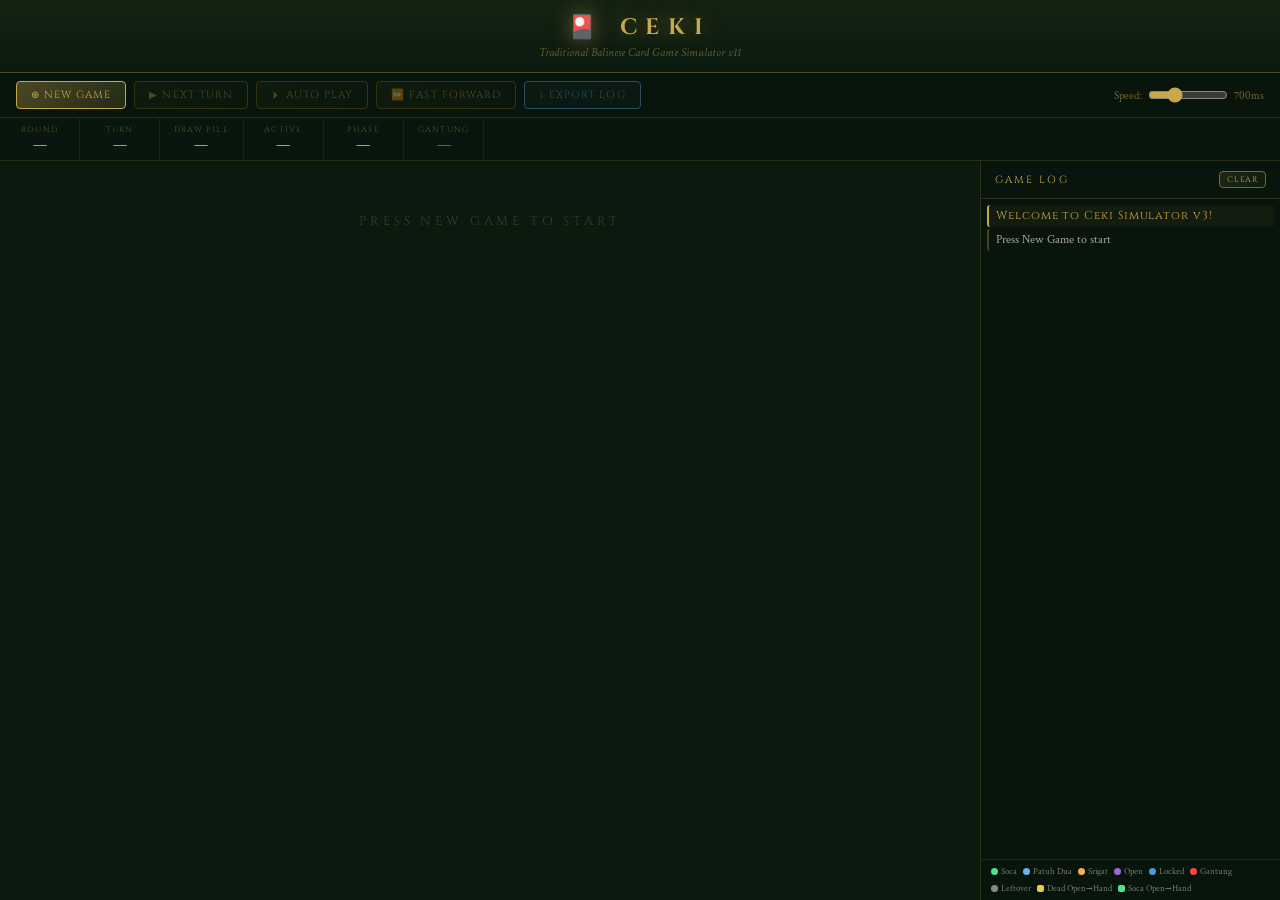
==== commit ffecee84: "Update print statement from 'Hello' to 'Goodbye'" ====
--- a/ceki-simulator-v11.html
+++ b/ceki-simulator-v11.html
@@ -2058,2004 +2058,4 @@
 </script>
 </body>
 </html>
-  color: var(--text);
-  font-family: 'Crimson Text', serif;
-  min-height: 100vh;
-  display: flex;
-  flex-direction: column;
-}
-
-/* ===================== HEADER ===================== */
-.header {
-  text-align: center;
-  padding: 12px 16px;
-  border-bottom: 1px solid rgba(201,168,76,0.3);
-  background: linear-gradient(180deg, rgba(201,168,76,0.06) 0%, transparent 100%);
-  display: flex;
-  align-items: center;
-  justify-content: space-between;
-  flex-wrap: wrap;
-  gap: 8px;
-}
-
-.header-title { flex: 1; text-align: center; }
-
-.header h1 {
-  font-family: 'Cinzel', serif;
-  color: var(--gold);
-  font-size: 1.4rem;
-  letter-spacing: 0.4em;
-  text-shadow: 0 0 20px rgba(201,168,76,0.5);
-}
-
-.header p {
-  color: rgba(201,168,76,0.45);
-  font-style: italic;
-  font-size: 0.78rem;
-  margin-top: 2px;
-}
-
-/* ===================== CONTROLS ===================== */
-.controls-bar {
-  padding: 8px 16px;
-  display: flex;
-  gap: 8px;
-  flex-wrap: wrap;
-  align-items: center;
-  border-bottom: 1px solid rgba(201,168,76,0.15);
-  background: rgba(0,0,0,0.2);
-}
-
-.btn {
-  font-family: 'Cinzel', serif;
-  font-size: 0.65rem;
-  letter-spacing: 0.1em;
-  padding: 6px 14px;
-  border: 1px solid var(--gold-dark);
-  background: linear-gradient(135deg, rgba(201,168,76,0.12), rgba(201,168,76,0.04));
-  color: var(--gold);
-  cursor: pointer;
-  border-radius: 4px;
-  transition: all 0.2s;
-  text-transform: uppercase;
-}
-.btn:hover { background: linear-gradient(135deg, rgba(201,168,76,0.28), rgba(201,168,76,0.1)); border-color: var(--gold); }
-.btn.primary { background: linear-gradient(135deg, rgba(201,168,76,0.35), rgba(201,168,76,0.15)); border-color: var(--gold); }
-.btn:disabled { opacity: 0.35; cursor: not-allowed; }
-.btn.export { border-color: var(--strings-color); color: var(--strings-color); background: rgba(106,180,240,0.08); }
-.btn.export:hover { background: rgba(106,180,240,0.18); }
-
-.speed-wrap {
-  display: flex;
-  align-items: center;
-  gap: 6px;
-  font-size: 0.7rem;
-  color: rgba(201,168,76,0.55);
-  margin-left: auto;
-}
-.speed-wrap input { width: 80px; accent-color: var(--gold); }
-
-/* ===================== STATUS BAR ===================== */
-.status-bar {
-  display: flex;
-  gap: 0;
-  border-bottom: 1px solid rgba(201,168,76,0.15);
-  background: rgba(0,0,0,0.15);
-  flex-wrap: wrap;
-}
-
-.stat {
-  display: flex;
-  flex-direction: column;
-  align-items: center;
-  padding: 6px 14px;
-  border-right: 1px solid rgba(201,168,76,0.1);
-  min-width: 80px;
-}
-
-.stat-label {
-  font-family: 'Cinzel', serif;
-  font-size: 0.5rem;
-  color: rgba(201,168,76,0.4);
-  letter-spacing: 0.15em;
-  text-transform: uppercase;
-}
-
-.stat-value {
-  font-size: 0.85rem;
-  color: var(--gold-light);
-  font-weight: 600;
-  margin-top: 1px;
-}
-
-.stat-value.gantung { color: var(--gantung-color); }
-
-/* ===================== MAIN LAYOUT ===================== */
-.main {
-  display: grid;
-  grid-template-columns: 1fr 300px;
-  flex: 1;
-  overflow: hidden;
-  min-height: 0;
-}
-
-.game-area {
-  overflow-y: auto;
-  padding: 12px;
-  display: flex;
-  flex-direction: column;
-  gap: 8px;
-}
-
-/* ===================== PLAYER CARD ===================== */
-.player-card {
-  border: 1px solid rgba(201,168,76,0.18);
-  border-radius: 10px;
-  overflow: hidden;
-  transition: border-color 0.3s, box-shadow 0.3s;
-  background: rgba(0,0,0,0.15);
-}
-
-.player-card.active    { border-color: var(--gold); box-shadow: 0 0 14px rgba(201,168,76,0.18); }
-.player-card.mecari    { border-color: var(--mecari-color); box-shadow: 0 0 10px rgba(240,96,96,0.18); }
-.player-card.mejaga    { border-color: var(--mejaga-color); box-shadow: 0 0 10px rgba(160,96,240,0.18); }
-.player-card.winner    { border-color: var(--soca-color); box-shadow: 0 0 20px rgba(80,224,144,0.4); animation: winPulse 1s infinite; }
-
-@keyframes winPulse {
-  0%,100% { box-shadow: 0 0 20px rgba(80,224,144,0.4); }
-  50%     { box-shadow: 0 0 40px rgba(80,224,144,0.8); }
-}
-
-/* Player header */
-.player-header {
-  display: flex;
-  align-items: center;
-  gap: 8px;
-  padding: 6px 12px;
-  background: rgba(0,0,0,0.3);
-  border-bottom: 1px solid rgba(255,255,255,0.04);
-}
-
-.player-name {
-  font-family: 'Cinzel', serif;
-  font-size: 0.72rem;
-  color: var(--gold);
-  letter-spacing: 0.12em;
-  flex: 1;
-}
-
-.badge {
-  font-size: 0.55rem;
-  padding: 2px 7px;
-  border-radius: 8px;
-  font-family: 'Cinzel', serif;
-  letter-spacing: 0.08em;
-  text-transform: uppercase;
-  border: 1px solid;
-}
-
-.badge-active  { background: rgba(201,168,76,0.15);  color: var(--gold);          border-color: var(--gold-dark); }
-.badge-mecari  { background: rgba(240,96,96,0.15);   color: var(--mecari-color);  border-color: var(--mecari-color); }
-.badge-mejaga  { background: rgba(160,96,240,0.15);  color: var(--mejaga-color);  border-color: var(--mejaga-color); }
-.badge-winner  { background: rgba(80,224,144,0.15);  color: var(--soca-color);    border-color: var(--soca-color); }
-.badge-gantung { background: rgba(255,68,68,0.15);   color: var(--gantung-color); border-color: var(--gantung-color); }
-
-.player-stats {
-  font-size: 0.6rem;
-  color: rgba(201,168,76,0.35);
-  white-space: nowrap;
-}
-
-/* Player body */
-.player-body {
-  padding: 8px 10px;
-  display: flex;
-  flex-direction: column;
-  gap: 4px;
-}
-
-/* ===================== COMBO ROWS ===================== */
-.combo-section {
-  display: flex;
-  flex-direction: column;
-  gap: 3px;
-}
-
-.combo-row {
-  display: flex;
-  align-items: center;
-  gap: 6px;
-  padding: 4px 6px;
-  border-radius: 6px;
-  border: 1px solid rgba(255,255,255,0.04);
-  background: rgba(0,0,0,0.15);
-  min-height: 62px;
-}
-
-/* Row color themes */
-.combo-row.soca    { border-color: rgba(80,224,144,0.2);  background: rgba(80,224,144,0.04); }
-.combo-row.patuh   { border-color: rgba(112,176,240,0.2); background: rgba(112,176,240,0.04); }
-.combo-row.srigat  { border-color: rgba(240,176,80,0.2);  background: rgba(240,176,80,0.04); }
-.combo-row.locked  { border-color: rgba(74,154,217,0.3);  background: rgba(74,154,217,0.06); }
-.combo-row.open    { border-color: rgba(154,106,217,0.3); background: rgba(154,106,217,0.06); }
-.combo-row.discard { border-color: rgba(200,122,58,0.2);  background: rgba(200,122,58,0.04); }
-.combo-row.leftover{ border-color: rgba(120,120,120,0.2); background: rgba(120,120,120,0.04); }
-
-/* Row label */
-.row-label {
-  writing-mode: vertical-lr;
-  text-orientation: mixed;
-  font-family: 'Cinzel', serif;
-  font-size: 0.42rem;
-  letter-spacing: 0.12em;
-  text-transform: uppercase;
-  padding: 2px 1px;
-  min-width: 18px;
-  text-align: center;
-  border-radius: 3px;
-  white-space: nowrap;
-}
-
-.row-label.soca    { color: var(--soca-color);    background: rgba(80,224,144,0.08); }
-.row-label.patuh   { color: var(--patuh-color);   background: rgba(112,176,240,0.08); }
-.row-label.srigat  { color: var(--srigat-color);  background: rgba(240,176,80,0.08); }
-.row-label.locked  { color: var(--locked-color);  background: rgba(74,154,217,0.08); }
-.row-label.open    { color: var(--open-color);    background: rgba(154,106,217,0.08); }
-.row-label.discard { color: var(--discard-color); background: rgba(200,122,58,0.08); }
-.row-label.leftover{ color: var(--leftover-color);background: rgba(120,120,120,0.08); }
-
-/* Cards container */
-.cards-wrap {
-  display: flex;
-  gap: 4px;
-  flex-wrap: wrap;
-  align-items: center;
-  flex: 1;
-}
-
-/* Seeking info */
-.seeking-info {
-  font-size: 0.6rem;
-  color: rgba(74,154,217,0.8);
-  font-style: italic;
-  padding: 2px 6px;
-  background: rgba(74,154,217,0.08);
-  border-radius: 4px;
-  border: 1px solid rgba(74,154,217,0.2);
-}
-
-/* Row extra info */
-.row-info {
-  font-size: 0.58rem;
-  color: rgba(255,255,255,0.3);
-  font-style: italic;
-  white-space: nowrap;
-}
-
-/* Discard count badge */
-.discard-count {
-  font-size: 0.58rem;
-  color: rgba(200,122,58,0.6);
-  padding: 2px 5px;
-  border: 1px solid rgba(200,122,58,0.2);
-  border-radius: 3px;
-  font-family: 'Cinzel', serif;
-}
-
-/* ===================== CARDS ===================== */
-.card {
-  display: inline-flex;
-  flex-direction: column;
-  align-items: center;
-  justify-content: center;
-  width: 38px;
-  height: 54px;
-  border-radius: 5px;
-  border: 1.5px solid;
-  font-family: 'Cinzel', serif;
-  text-align: center;
-  padding: 2px;
-  line-height: 1.2;
-  transition: transform 0.15s;
-  position: relative;
-  cursor: default;
-  flex-shrink: 0;
-}
-
-.card:hover { transform: translateY(-5px); z-index: 10; }
-
-.card .cn { font-size: 0.8rem; font-weight: 700; line-height: 1; }
-.card .nm { font-size: 0.36rem; line-height: 1.1; text-align: center; margin-top: 1px; }
-.card .tp { font-size: 0.3rem; opacity: 0.6; margin-top: 1px; }
-
-.card.honours { background: linear-gradient(135deg,#2a2a10,#1a1a08); border-color: var(--honours-color); color: var(--honours-color); }
-.card.coins   { background: linear-gradient(135deg,#2a1a08,#1a1008); border-color: var(--coins-color);   color: var(--coins-color); }
-.card.strings { background: linear-gradient(135deg,#082028,#041018); border-color: var(--strings-color); color: var(--strings-color); }
-.card.myriads { background: linear-gradient(135deg,#280808,#180404); border-color: var(--myriads-color); color: var(--myriads-color); }
-
-.card.back {
-  background: linear-gradient(135deg,#1a3a28,#0f2d1b);
-  border-color: rgba(74,154,217,0.5);
-  color: rgba(74,154,217,0.6);
-  font-size: 1.1rem;
-}
-
-/* Gantung highlight */
-.card.gantung {
-  outline: 2px solid var(--gantung-color);
-  outline-offset: 1px;
-  animation: gantungBlink 1.2s ease infinite;
-}
-
-@keyframes gantungBlink {
-  0%,100% { outline-color: #ff4444; box-shadow: 0 0 5px rgba(255,68,68,0.5); }
-  50%     { outline-color: #ff8888; box-shadow: 0 0 10px rgba(255,68,68,0.7); }
-}
-
-/* Dead for Soca only */
-.card.dead { opacity: 0.45; filter: grayscale(60%); }
-
-/* Card image */
-.card-img {
-  width: 100%;
-  height: 100%;
-  object-fit: cover;
-  border-radius: 3px;
-  display: block;
-  pointer-events: none;
-}
-
-.card-img-wrap {
-  position: absolute;
-  inset: 0;
-  border-radius: 3px;
-  overflow: hidden;
-  display: flex;
-  align-items: center;
-  justify-content: center;
-  background: #f5f0e8;
-}
-
-/* Overlay info saat hover */
-.card-overlay {
-  position: absolute;
-  bottom: 0; left: 0; right: 0;
-  background: linear-gradient(0deg, rgba(0,0,0,0.75) 0%, transparent 100%);
-  padding: 3px 2px 2px;
-  border-radius: 0 0 3px 3px;
-  display: flex;
-  flex-direction: column;
-  align-items: center;
-  opacity: 0;
-  transition: opacity 0.2s;
-}
-.card:hover .card-overlay { opacity: 1; }
-
-.card-overlay-name {
-  font-size: 0.3rem;
-  color: #fff;
-  text-align: center;
-  line-height: 1.1;
-  font-family: 'Cinzel', serif;
-  letter-spacing: 0.06em;
-}
-
-/* Dead card in open pile — can be lifted */
-.card.dead-open {
-  opacity: 0.55;
-  filter: grayscale(40%);
-  outline: 1.5px dashed rgba(255,200,50,0.6);
-  outline-offset: 1px;
-}
-
-/* Open pile card */
-.card.is-open { outline: 1.5px solid rgba(154,106,217,0.6); outline-offset: 1px; }
-
-/* ===================== SIDEBAR ===================== */
-.sidebar {
-  border-left: 1px solid rgba(201,168,76,0.18);
-  display: flex;
-  flex-direction: column;
-  background: rgba(0,0,0,0.18);
-  min-height: 0;
-}
-
-.sidebar-header {
-  padding: 10px 14px;
-  border-bottom: 1px solid rgba(201,168,76,0.18);
-  font-family: 'Cinzel', serif;
-  font-size: 0.65rem;
-  color: var(--gold);
-  letter-spacing: 0.2em;
-  text-transform: uppercase;
-  display: flex;
-  justify-content: space-between;
-  align-items: center;
-  flex-shrink: 0;
-}
-
-.log {
-  flex: 1;
-  overflow-y: auto;
-  padding: 6px;
-  display: flex;
-  flex-direction: column;
-  gap: 2px;
-  font-size: 0.72rem;
-  min-height: 0;
-}
-
-.log-entry {
-  padding: 3px 7px;
-  border-radius: 3px;
-  border-left: 2px solid transparent;
-  line-height: 1.4;
-  animation: fadeIn 0.25s ease;
-}
-
-@keyframes fadeIn {
-  from { opacity:0; transform:translateY(3px); }
-  to   { opacity:1; transform:translateY(0); }
-}
-
-.log-normal  { border-color: rgba(201,168,76,0.3);  color: rgba(253,246,227,0.65); }
-.log-action  { border-color: var(--strings-color);  color: var(--strings-color); background: rgba(106,180,240,0.04); }
-.log-mecari  { border-color: var(--mecari-color);   color: var(--mecari-color);  background: rgba(240,96,96,0.04); }
-.log-mejaga  { border-color: var(--mejaga-color);   color: var(--mejaga-color);  background: rgba(160,96,240,0.04); }
-.log-gantung { border-color: var(--gantung-color);  color: #ff8866;              background: rgba(255,68,68,0.04); }
-.log-ceki    { border-color: var(--soca-color);     color: var(--soca-color);    background: rgba(80,224,144,0.08); font-weight:bold; font-size:0.85rem; }
-.log-round   { border-color: var(--gold);           color: var(--gold);          background: rgba(201,168,76,0.05); font-family:'Cinzel',serif; letter-spacing:0.08em; }
-.log-draw    { border-color: rgba(201,168,76,0.15); color: rgba(253,246,227,0.35); font-style:italic; }
-
-/* Legend */
-.sidebar-legend {
-  padding: 6px 10px;
-  border-top: 1px solid rgba(201,168,76,0.15);
-  display: flex;
-  gap: 6px;
-  flex-wrap: wrap;
-  flex-shrink: 0;
-}
-
-.leg { display:flex; align-items:center; gap:3px; font-size:0.55rem; color:rgba(253,246,227,0.45); }
-.leg-dot { width:7px; height:7px; border-radius:50%; flex-shrink:0; }
-
-/* ===================== WINNER OVERLAY ===================== */
-.winner-overlay {
-  display: none;
-  position: fixed;
-  inset: 0;
-  background: rgba(0,0,0,0.88);
-  z-index: 100;
-  align-items: center;
-  justify-content: center;
-  flex-direction: column;
-  gap: 18px;
-}
-.winner-overlay.show { display: flex; }
-
-.winner-box {
-  background: linear-gradient(135deg,#1a3a28,#0f2d1b);
-  border: 3px solid var(--gold);
-  border-radius: 14px;
-  padding: 40px 60px;
-  text-align: center;
-  box-shadow: 0 0 60px rgba(201,168,76,0.4);
-}
-
-.winner-ceki {
-  font-family: 'Cinzel', serif;
-  font-size: 3rem;
-  color: var(--gold);
-  letter-spacing: 0.5em;
-  animation: cekiPulse 0.5s ease infinite alternate;
-}
-
-@keyframes cekiPulse {
-  from { text-shadow: 0 0 20px rgba(201,168,76,0.6); }
-  to   { text-shadow: 0 0 50px rgba(201,168,76,1); }
-}
-
-.winner-name   { font-family:'Cinzel',serif; font-size:1.1rem; color:var(--gold-light); margin-top:8px; letter-spacing:0.2em; }
-.winner-detail { color:rgba(253,246,227,0.55); font-style:italic; margin-top:6px; font-size:0.9rem; }
-.winner-reveal { margin-top:18px; display:flex; flex-direction:column; gap:10px; align-items:center; }
-.winner-reveal-title { font-family:'Cinzel',serif; font-size:0.62rem; color:rgba(201,168,76,0.75); letter-spacing:0.18em; text-transform:uppercase; }
-.winner-cards { display:flex; flex-wrap:wrap; gap:8px; justify-content:center; align-items:center; max-width:520px; }
-.winner-card-sep { color:rgba(201,168,76,0.65); font-family:'Cinzel',serif; font-size:1rem; padding:0 2px; }
-.winner-combos { margin-top:8px; max-width:560px; color:rgba(253,246,227,0.72); font-size:0.82rem; line-height:1.45; }
-
-/* Scrollbar */
-::-webkit-scrollbar { width: 3px; }
-::-webkit-scrollbar-track { background: transparent; }
-::-webkit-scrollbar-thumb { background: rgba(201,168,76,0.25); border-radius:2px; }
-
-/* Draw section divider */
-.section-divider {
-  font-family: 'Cinzel', serif;
-  font-size: 0.5rem;
-  color: rgba(201,168,76,0.3);
-  letter-spacing: 0.2em;
-  text-transform: uppercase;
-  padding: 2px 6px;
-  border-top: 1px solid rgba(201,168,76,0.08);
-  margin-top: 2px;
-}
-
-/* Empty state */
-.empty-state {
-  text-align: center;
-  padding: 40px;
-  color: rgba(201,168,76,0.25);
-  font-family: 'Cinzel', serif;
-  letter-spacing: 0.3em;
-  font-size: 0.8rem;
-}
-
-@media (max-width: 768px) {
-  .main { grid-template-columns: 1fr; }
-  .sidebar { max-height: 220px; }
-}
-</style>
-</head>
-<body>
-
-<div class="header">
-  <div class="header-title">
-    <h1>🎴 CEKI</h1>
-    <p>Traditional Balinese Card Game Simulator v11</p>
-  </div>
-</div>
-
-<div class="controls-bar">
-  <button class="btn primary" id="btnNew" onclick="newGame()">⊕ New Game</button>
-  <button class="btn" id="btnStep" onclick="stepGame()" disabled>▶ Next Turn</button>
-  <button class="btn" id="btnAuto" onclick="toggleAuto()" disabled>⏵ Auto Play</button>
-  <button class="btn" id="btnFast" onclick="fastForward()" disabled>⏩ Fast Forward</button>
-  <button class="btn export" id="btnExport" onclick="exportLog()" disabled>↓ Export Log</button>
-  <div class="speed-wrap">
-    <span>Speed:</span>
-    <input type="range" id="speedRange" min="150" max="2000" value="700" step="50">
-    <span id="speedLabel">700ms</span>
-  </div>
-</div>
-
-<div class="status-bar">
-  <div class="stat"><span class="stat-label">Round</span><span class="stat-value" id="statRound">—</span></div>
-  <div class="stat"><span class="stat-label">Turn</span><span class="stat-value" id="statTurn">—</span></div>
-  <div class="stat"><span class="stat-label">Draw Pile</span><span class="stat-value" id="statDraw">—</span></div>
-  <div class="stat"><span class="stat-label">Active</span><span class="stat-value" id="statActive">—</span></div>
-  <div class="stat"><span class="stat-label">Phase</span><span class="stat-value" id="statPhase">—</span></div>
-  <div class="stat"><span class="stat-label">Gantung</span><span class="stat-value gantung" id="statGantung">—</span></div>
-</div>
-
-<div class="main">
-  <div class="game-area" id="gameArea">
-    <div class="empty-state">PRESS NEW GAME TO START</div>
-  </div>
-
-  <div class="sidebar">
-    <div class="sidebar-header">
-      <span>Game Log</span>
-      <button class="btn" style="padding:2px 7px;font-size:0.5rem;" onclick="clearLog()">Clear</button>
-    </div>
-    <div class="log" id="gameLog"></div>
-    <div class="sidebar-legend">
-      <div class="leg"><div class="leg-dot" style="background:var(--soca-color)"></div>Soca</div>
-      <div class="leg"><div class="leg-dot" style="background:var(--patuh-color)"></div>Patuh Dua</div>
-      <div class="leg"><div class="leg-dot" style="background:var(--srigat-color)"></div>Srigat</div>
-      <div class="leg"><div class="leg-dot" style="background:var(--open-color)"></div>Open</div>
-      <div class="leg"><div class="leg-dot" style="background:var(--locked-color)"></div>Locked</div>
-      <div class="leg"><div class="leg-dot" style="background:var(--gantung-color)"></div>Gantung</div>
-      <div class="leg"><div class="leg-dot" style="background:var(--leftover-color)"></div>Leftover</div>
-      <div class="leg"><div class="leg-dot" style="background:#f0c840;border-radius:2px;"></div>Dead Open→Hand</div>
-      <div class="leg"><div class="leg-dot" style="background:var(--soca-color);border-radius:2px;"></div>Soca Open→Hand</div>
-    </div>
-  </div>
-</div>
-
-<div class="winner-overlay" id="winnerOverlay">
-  <div class="winner-box">
-    <div class="winner-ceki">CEKI!</div>
-    <div class="winner-name" id="winnerName"></div>
-    <div class="winner-detail" id="winnerDetail"></div>
-    <div class="winner-reveal">
-      <div class="winner-reveal-title">Locked Pile + Winning Card</div>
-      <div class="winner-cards" id="winnerCards"></div>
-      <div class="winner-combos" id="winnerCombos"></div>
-    </div>
-  </div>
-  <div class="winner-actions" style="display:flex;gap:10px;align-items:center;justify-content:center;flex-wrap:wrap;">
-    <button class="btn" onclick="closeWinnerOverlay()">✕ Close</button>
-    <button class="btn primary" onclick="newGame()">⊕ New Game</button>
-  </div>
-</div>
-
-<script>
-// ================================================================
-// CARD DATA
-// ================================================================
-const CARDS_DEF = [
-  { id:'WR',  name:'Wong Raja',  type:'honours', value:0 },
-  { id:'CN',  name:'Cina',       type:'honours', value:0 },
-  { id:'KN',  name:'Kunci',      type:'honours', value:0 },
-  { id:'LK',  name:'Likas',      type:'coins',   value:1 },
-  { id:'JD',  name:'Jebug Dua',  type:'coins',   value:2 },
-  { id:'JT',  name:'Jebug Telu', type:'coins',   value:3 },
-  { id:'PY',  name:'Piyag',      type:'coins',   value:4 },
-  { id:'PA',  name:'Pau',        type:'coins',   value:5 },
-  { id:'PN',  name:'Pis Nem',    type:'coins',   value:6 },
-  { id:'PT',  name:'Pis Tu',     type:'coins',   value:7 },
-  { id:'PTS', name:'Pis Tus',    type:'coins',   value:8 },
-  { id:'SG',  name:'Sanga',      type:'coins',   value:9 },
-  { id:'LJ',  name:'Lojor',      type:'strings', value:1 },
-  { id:'SK',  name:'Sengkek',    type:'strings', value:2 },
-  { id:'GN',  name:'Gunung',     type:'strings', value:3 },
-  { id:'BB',  name:'Bebed',      type:'strings', value:4 },
-  { id:'PL',  name:'Palu',       type:'strings', value:5 },
-  { id:'KL',  name:'Klenteng',   type:'strings', value:6 },
-  { id:'RY',  name:'Rinying',    type:'strings', value:7 },
-  { id:'UL',  name:'Ulu',        type:'strings', value:8 },
-  { id:'BS',  name:'Besar',      type:'strings', value:9 },
-  { id:'CK',  name:'Cakra',       type:'myriads', value:1 },
-  { id:'PK',  name:'Pelik',      type:'myriads', value:2 },
-  { id:'CL',  name:'Caling',     type:'myriads', value:3 },
-  { id:'KB',  name:'Kobong',     type:'myriads', value:4 },
-  { id:'BK',  name:'Bongkar',    type:'myriads', value:5 },
-  { id:'BR',  name:'Burat',      type:'myriads', value:6 },
-  { id:'RG',  name:'Ringgit',    type:'myriads', value:7 },
-  { id:'MN',  name:'Manak',      type:'myriads', value:8 },
-  { id:'SM',  name:'Semi',       type:'myriads', value:9 },
-];
-
-
-// ================================================================
-// CARD IMAGES — GitHub Pages
-// ================================================================
-const CARD_IMAGES = {
-  'WR':  'https://nananomad.github.io/ceki-bali/images/honour1.jpeg',
-  'CN':  'https://nananomad.github.io/ceki-bali/images/honour2.jpeg',
-  'KN':  'https://nananomad.github.io/ceki-bali/images/honour3.jpeg',
-  'LK':  'https://nananomad.github.io/ceki-bali/images/coins1.jpeg',
-  'JD':  'https://nananomad.github.io/ceki-bali/images/coins2.jpeg',
-  'JT':  'https://nananomad.github.io/ceki-bali/images/coins3.jpeg',
-  'PY':  'https://nananomad.github.io/ceki-bali/images/coins4.jpeg',
-  'PA':  'https://nananomad.github.io/ceki-bali/images/coins5.jpeg',
-  'PN':  'https://nananomad.github.io/ceki-bali/images/coins6.jpeg',
-  'PT':  'https://nananomad.github.io/ceki-bali/images/coins7.jpeg',
-  'PTS': 'https://nananomad.github.io/ceki-bali/images/coins8.jpeg',
-  'SG':  'https://nananomad.github.io/ceki-bali/images/coins9.jpeg',
-  'LJ':  'https://nananomad.github.io/ceki-bali/images/string1.jpeg',
-  'SK':  'https://nananomad.github.io/ceki-bali/images/strings2.jpeg',
-  'GN':  'https://nananomad.github.io/ceki-bali/images/strings3.jpeg',
-  'BB':  'https://nananomad.github.io/ceki-bali/images/strings4.jpeg',
-  'PL':  'https://nananomad.github.io/ceki-bali/images/strings5.jpeg',
-  'KL':  'https://nananomad.github.io/ceki-bali/images/strings6.jpeg',
-  'RY':  'https://nananomad.github.io/ceki-bali/images/strings7.jpeg',
-  'UL':  'https://nananomad.github.io/ceki-bali/images/strings8.jpeg',
-  'BS':  'https://nananomad.github.io/ceki-bali/images/strings9.jpeg',
-  'CK':  'https://nananomad.github.io/ceki-bali/images/myriads1.jpeg',
-  'PK':  'https://nananomad.github.io/ceki-bali/images/myriads2.jpeg',
-  'CL':  'https://nananomad.github.io/ceki-bali/images/myriads3.jpeg',
-  'KB':  'https://nananomad.github.io/ceki-bali/images/myriads4.jpeg',
-  'BK':  'https://nananomad.github.io/ceki-bali/images/myriads5.jpeg',
-  'BR':  'https://nananomad.github.io/ceki-bali/images/myriads6.jpeg',
-  'RG':  'https://nananomad.github.io/ceki-bali/images/myriads7.jpeg',
-  'MN':  'https://nananomad.github.io/ceki-bali/images/myriads8.jpeg',
-  'SM':  'https://nananomad.github.io/ceki-bali/images/myriads9.jpeg',
-};
-
-// ================================================================
-// GAME STATE
-// ================================================================
-let G = null;
-let autoTimer = null;
-let isAutoPlaying = false;
-let fullLog = []; // For export
-
-function buildDeck() {
-  let deck = [];
-  for (let c of CARDS_DEF)
-    for (let i = 0; i < 4; i++) deck.push({...c, uid: c.id+'_'+i});
-  return deck;
-}
-
-function riffleShuffle(deck) {
-  let d = [...deck];
-  for (let r = 0; r < 8; r++) {
-    const mid = Math.floor(d.length/2) + Math.floor(Math.random()*6) - 3;
-    const left = d.slice(0, mid), right = d.slice(mid);
-    let result = [], i = 0, j = 0;
-    while (i < left.length || j < right.length) {
-      const prob = (left.length-i) / ((left.length-i)+(right.length-j)+0.001);
-      if (j >= right.length || (i < left.length && Math.random() < prob+0.1)) {
-        const drop = Math.min(Math.floor(Math.random()*3)+1, left.length-i);
-        for (let k=0;k<drop;k++) result.push(left[i++]);
-      } else {
-        const drop = Math.min(Math.floor(Math.random()*3)+1, right.length-j);
-        for (let k=0;k<drop;k++) result.push(right[j++]);
-      }
-    }
-    d = result;
-  }
-  return d;
-}
-
-// ================================================================
-// COMBINATION ENGINE
-// ================================================================
-function findBestCombo(cards) {
-  const comboWeight = { soca:100, patuh:50, srigat:20 };
-
-  if (!cards?.length) {
-    return {
-      combos: [],
-      leftover: [],
-      score: 0,
-      socaCount: 0,
-      patuhCount: 0,
-      srigatCount: 0,
-    };
-  }
-
-  const indexed = cards.map((card, index) => ({ ...card, _idx:index }));
-  const combos = [];
-  const seenMasks = new Set();
-
-  function addCombo(type, selectedCards) {
-    const sorted = [...selectedCards].sort((a,b)=>a._idx-b._idx);
-    const mask = sorted.reduce((m,c)=>m | (1 << c._idx), 0);
-    if (seenMasks.has(mask)) return;
-    seenMasks.add(mask);
-    combos.push({
-      type,
-      mask,
-      cards: sorted.map(c => ({ ...c })),
-    });
-  }
-
-  const byId = {};
-  const byValue = {};
-  for (const card of indexed) {
-    if (!byId[card.id]) byId[card.id] = [];
-    byId[card.id].push(card);
-
-    const valueKey = `${card.type}:${card.value}`;
-    if (!byValue[valueKey]) byValue[valueKey] = [];
-    byValue[valueKey].push(card);
-  }
-
-  function chooseK(arr, k, start = 0, picked = [], out = []) {
-    if (picked.length === k) {
-      out.push([...picked]);
-      return out;
-    }
-    for (let i = start; i <= arr.length - (k - picked.length); i++) {
-      picked.push(arr[i]);
-      chooseK(arr, k, i + 1, picked, out);
-      picked.pop();
-    }
-    return out;
-  }
-
-  // Soca: 3 kartu identik
-  for (const arr of Object.values(byId)) {
-    if (arr.length >= 3) {
-      for (const selected of chooseK(arr, 3)) addCombo('soca', selected);
-    }
-  }
-
-  // Honours Srigat: WR + CK + KN
-  const honoursIds = ['WR','CN','KN'];
-  const honoursSets = honoursIds.map(id => byId[id] || []);
-  if (honoursSets.every(set => set.length > 0)) {
-    for (const wr of honoursSets[0]) {
-      for (const ck of honoursSets[1]) {
-        for (const kn of honoursSets[2]) {
-          addCombo('srigat', [wr, ck, kn]);
-        }
-      }
-    }
-  }
-
-  // Honours Patuh: dua honours identik + satu honours lain
-  const honourCards = indexed.filter(c => c.type === 'honours');
-  for (const arr of Object.values(byId)) {
-    if (arr[0]?.type !== 'honours' || arr.length < 2) continue;
-    const others = honourCards.filter(c => c.id !== arr[0].id);
-    if (!others.length) continue;
-    for (const pair of chooseK(arr, 2)) {
-      for (const other of others) addCombo('patuh', [...pair, other]);
-    }
-  }
-
-  // Srigat by value: tiga suit berbeda, value sama (non-honours)
-  const numericValues = [...new Set(indexed.filter(c => c.type !== 'honours').map(c => c.value))];
-  for (const value of numericValues) {
-    const suitBuckets = {
-      coins: indexed.filter(c => c.type === 'coins' && c.value === value),
-      strings: indexed.filter(c => c.type === 'strings' && c.value === value),
-      myriads: indexed.filter(c => c.type === 'myriads' && c.value === value),
-    };
-    if (suitBuckets.coins.length && suitBuckets.strings.length && suitBuckets.myriads.length) {
-      for (const c1 of suitBuckets.coins) {
-        for (const c2 of suitBuckets.strings) {
-          for (const c3 of suitBuckets.myriads) {
-            addCombo('srigat', [c1, c2, c3]);
-          }
-        }
-      }
-    }
-  }
-
-  // Patuh by value: dua kartu identik + satu kartu lain dengan value sama (non-honours)
-  for (const arr of Object.values(byId)) {
-    if (arr[0]?.type === 'honours' || arr.length < 2) continue;
-    const value = arr[0].value;
-    const others = indexed.filter(c => c.type !== 'honours' && c.value === value && c.id !== arr[0].id);
-    if (!others.length) continue;
-    for (const pair of chooseK(arr, 2)) {
-      for (const other of others) addCombo('patuh', [...pair, other]);
-    }
-  }
-
-  function evaluate(mask) {
-    let leftoverCount = 0;
-    const leftover = [];
-    for (let i = 0; i < indexed.length; i++) {
-      if ((mask & (1 << i)) === 0) {
-        leftoverCount++;
-        leftover.push(cards[i]);
-      }
-    }
-
-    return {
-      mask,
-      combos: [],
-      leftover,
-      leftoverCount,
-      socaCount: 0,
-      patuhCount: 0,
-      srigatCount: 0,
-      score: -leftoverCount * 10,
-    };
-  }
-
-  function betterThan(a, b) {
-    if (!b) return true;
-    if (a.score !== b.score) return a.score > b.score;
-    if (a.leftoverCount !== b.leftoverCount) return a.leftoverCount < b.leftoverCount;
-    if (a.socaCount !== b.socaCount) return a.socaCount > b.socaCount;
-    if (a.patuhCount !== b.patuhCount) return a.patuhCount > b.patuhCount;
-    if (a.srigatCount !== b.srigatCount) return a.srigatCount > b.srigatCount;
-
-    const aTypes = a.combos.map(c=>c.type).join('|');
-    const bTypes = b.combos.map(c=>c.type).join('|');
-    if (aTypes !== bTypes) return aTypes > bTypes;
-
-    const aSig = a.leftover.map(c=>c.uid || c.id).join('|');
-    const bSig = b.leftover.map(c=>c.uid || c.id).join('|');
-    return aSig < bSig;
-  }
-
-  const memo = new Map();
-  function dfs(mask) {
-    if (memo.has(mask)) return memo.get(mask);
-
-    let best = evaluate(mask);
-
-    for (const combo of combos) {
-      if ((mask & combo.mask) !== 0) continue;
-      const next = dfs(mask | combo.mask);
-      const candidate = {
-        ...next,
-        combos: [
-          { type: combo.type, cards: combo.cards.map(c => ({ ...cards[c._idx] })) },
-          ...next.combos,
-        ],
-        score: next.score + comboWeight[combo.type],
-        socaCount: next.socaCount + (combo.type === 'soca' ? 1 : 0),
-        patuhCount: next.patuhCount + (combo.type === 'patuh' ? 1 : 0),
-        srigatCount: next.srigatCount + (combo.type === 'srigat' ? 1 : 0),
-      };
-
-      if (betterThan(candidate, best)) best = candidate;
-    }
-
-    memo.set(mask, best);
-    return best;
-  }
-
-  const best = dfs(0);
-  best.combos = [...best.combos].sort((a, b) => comboWeight[b.type] - comboWeight[a.type]);
-  return best;
-}
-
-function checkPhase(player) {
-  const allCards = [...player.hand, ...player.openPile];
-  const result = findBestCombo(allCards);
-  const { socaCount, leftover } = result;
-
-  if (leftover.length !== 2) return null;
-  const [c1, c2] = leftover;
-
-  // MEJAGA: 2+ Soca, leftover 2 cards same id OR same value (non-honours)
-  if (socaCount >= 2) {
-    const sameId  = c1.id === c2.id;
-    const sameVal = c1.type !== 'honours' && c2.type !== 'honours' && c1.value === c2.value;
-    if (sameId || sameVal)
-      return { phase:'mejaga', lockedCards:leftover, combos:result.combos };
-  }
-
-  // MECARI: 1+ Soca, leftover 2 identical cards (same id)
-  if (socaCount >= 1 && c1.id === c2.id)
-    return { phase:'mecari', lockedCards:leftover, combos:result.combos };
-
-  return null;
-}
-
-function resolveWinningSpec(player) {
-  if (!player || !player.phase || player.phase === 'none') return null;
-  if (!Array.isArray(player.lockedCards) || player.lockedCards.length !== 2) return null;
-
-  const [c1, c2] = player.lockedCards;
-  if (!c1 || !c2) return null;
-
-  const sameId = c1.id === c2.id;
-  const sameNonHonourValue = c1.type !== 'honours' && c2.type !== 'honours' && c1.value === c2.value;
-
-  if (player.phase === 'mecari') {
-    if (!sameId) return null;
-    return {
-      mode: 'same-id',
-      id: c1.id,
-      label: c1.name,
-      description: `Need identical card: ${c1.name}`
-    };
-  }
-
-  if (player.phase === 'mejaga') {
-    if (sameId) {
-      return {
-        mode: 'same-id',
-        id: c1.id,
-        label: c1.name,
-        description: `Need identical card: ${c1.name}`
-      };
-    }
-
-    if (sameNonHonourValue) {
-      return {
-        mode: 'same-value-non-honours',
-        value: c1.value,
-        label: `Value ${c1.value}`,
-        description: `Need non-honours value ${c1.value}`
-      };
-    }
-
-    return null;
-  }
-
-  return null;
-}
-
-function checkWin(card, player) {
-  const spec = resolveWinningSpec(player);
-  if (!spec || !card) return false;
-
-  if (spec.mode === 'same-id') {
-    return card.id === spec.id;
-  }
-
-  if (spec.mode === 'same-value-non-honours') {
-    return card.type !== 'honours' && card.value === spec.value;
-  }
-
-  return false;
-}
-
-// ================================================================
-// GANTUNG / PUBLIC INFORMATION
-// ================================================================
-function countPublicIdentical(cardId) {
-  if (!G) return 0;
-  return G.players.reduce((n, p) => {
-    const discardCount = p.discardPile.filter(c => c.id === cardId).length;
-    const openCount = p.openPile.filter(c => c.id === cardId).length;
-    return n + discardCount + openCount;
-  }, 0);
-}
-
-function isDeadForSoca(card) {
-  return countPublicIdentical(card.id) >= 3;
-}
-
-function getCardPotential(card, player) {
-  const sameIdPrivate = player.hand.filter(c => c.id === card.id && c.uid !== card.uid).length;
-  const sameValueCards = [...player.hand, ...player.openPile].filter(c =>
-    c.uid !== card.uid &&
-    c.type !== 'honours' &&
-    card.type !== 'honours' &&
-    c.value === card.value
-  ).length;
-
-  return {
-    deadForSoca: isDeadForSoca(card),
-    usefulForPatuh: sameIdPrivate > 0 || sameValueCards > 0,
-    usefulForSrigat: sameValueCards > 0
-  };
-}
-
-function isCardGantung(card, playerIdx) {
-  if (!G) return false;
-  return G.players[(playerIdx+1)%5].openPile.some(c=>c.id===card.id);
-}
-
-function getGantungIds(playerIdx) {
-  if (!G) return new Set();
-  return new Set(G.players[(playerIdx+1)%5].openPile.map(c=>c.id));
-}
-
-function canDiscard(card, playerIdx, enteringPhase=false) {
-  // Exception 1: entering MECARI/MEJAGA — can discard anything
-  if (enteringPhase) return true;
-  // Exception 2: Player already in MECARI/MEJAGA — no GANTUNG restriction
-  if (G && G.players[playerIdx] && G.players[playerIdx].phase !== 'none') return true;
-  // Exception 3: Kartu Mati — can discard even if gantung
-  if (isDeadForSoca(card)) return true;
-  // Normal rule: cannot discard if gantung
-  return !isCardGantung(card, playerIdx);
-}
-
-// ================================================================
-// AI
-// ================================================================
-// ── SRIGAT-TRIGGERS-PHASE DETECTOR ──
-// Cek apakah kartu X jika ditambahkan ke hand bisa:
-// 1. Melengkapi Srigat (dengan 2 kartu loose/patuh ekor)
-// 2. Yang membebaskan pasangan identik dari Patuh Dua
-// 3. Sehingga pasangan identik itu jadi Locked → MECARI/MEJAGA
-//
-// Ini strategi tingkat tinggi: reorganisasi Patuh→Srigat untuk buka MECARI
-function wouldSrigatTriggerPhase(player, candidateCard) {
-  if (!candidateCard || candidateCard.type === 'honours') return false;
-
-  const allCards = [...player.hand, ...player.openPile, candidateCard];
-  if (allCards.length !== 12) return false; // belum discard
-
-  // Simulasikan setiap kemungkinan discard dari hand
-  // Cek apakah setelah discard, terbentuk MECARI/MEJAGA
-  for (const discardCandidate of player.hand) {
-    if (!canDiscard(discardCandidate, player.id, false)) continue;
-    const simCards = allCards.filter(c => c.uid !== discardCandidate.uid);
-    if (simCards.length === 11 && wouldEnterPhase(simCards)) {
-      // Verifikasi bahwa candidateCard berkontribusi pada Srigat
-      const resultWith = findBestCombo(simCards);
-      const resultWithout = findBestCombo(simCards.filter(c => c.uid !== candidateCard.uid));
-      // Jika srigatCount bertambah setelah kandidat masuk → dia yang trigger
-      if ((resultWith.srigatCount || 0) > (resultWithout.srigatCount || 0)) {
-        return true;
-      }
-    }
-  }
-  return false;
-}
-
-function wouldEnterPhase(cards) {
-  if (cards.length !== 11) return false;
-  const result = findBestCombo(cards);
-  if (result.leftover.length !== 2) return false;
-  const [c1,c2] = result.leftover;
-  if (result.socaCount >= 2) {
-    if (c1.id===c2.id) return true;
-    if (c1.type!=='honours' && c2.type!=='honours' && c1.value===c2.value) return true;
-  }
-  if (result.socaCount >= 1 && c1.id===c2.id) return true;
-  return false;
-}
-
-function getComboUidsFromResult(result) {
-  const uids = new Set();
-  result.combos.forEach(combo => combo.cards.forEach(c => uids.add(c.uid)));
-  return uids;
-}
-
-function getProtectedHandUids(player, handCards) {
-  const protectedUids = new Set();
-  const openById = {};
-  player.openPile.forEach(c => {
-    if (!openById[c.id]) openById[c.id] = [];
-    openById[c.id].push(c);
-  });
-
-  handCards.forEach(card => {
-    const sameInHand = handCards.filter(c => c.id === card.id).length;
-    const sameInOpen = (openById[card.id] || []).length;
-
-    // Protect if this hand card is strongly tied to an open-pile Soca route
-    if ((sameInOpen >= 1 && sameInHand >= 2) || (sameInOpen >= 2 && sameInHand >= 1)) {
-      protectedUids.add(card.uid);
-    }
-  });
-
-  return protectedUids;
-}
-
-function evaluateCombinedShape(cards) {
-  const result = findBestCombo(cards);
-  let score = result.score;
-  score += result.socaCount * 32;
-  score += (result.patuhCount || 0) * 16;
-  score += (result.srigatCount || 0) * 10;
-  score -= result.leftover.length * 14;
-
-  if (cards.length === 11 && wouldEnterPhase(cards)) score += 420;
-
-  return { result, score };
-}
-
-function countSameId(cards, card) {
-  return cards.filter(c => c.id === card.id && c.uid !== card.uid).length;
-}
-
-function countSameValueNonHonours(cards, card) {
-  if (card.type === 'honours') return 0;
-  return cards.filter(c =>
-    c.uid !== card.uid &&
-    c.type !== 'honours' &&
-    c.value === card.value
-  ).length;
-}
-
-// ── W19 FIX: Soca Opportunity dari Open Pile ──
-// Cek apakah setelah membuang kartu X, openPile card bisa membentuk Soca
-// dengan 2 kartu identik yang tersisa di hand
-// Ini memungkinkan AI "memecah" Patuh/Srigat demi peluang Soca yang lebih baik
-function scoreSocaOpportunityFromOpen(simulatedHandCards, openPile) {
-  let bonus = 0;
-  for (const openCard of openPile) {
-    const sameInSimHand = simulatedHandCards.filter(c => c.id === openCard.id).length;
-    if (sameInSimHand >= 2) {
-      // Setelah discard, openCard bisa form Soca dengan 2 di hand
-      bonus += 350; // bonus besar — Soca adalah target utama
-    } else if (sameInSimHand === 1) {
-      // Satu langkah lagi dari Soca — ada 1 di hand + 1 di open
-      bonus += 60;
-    }
-  }
-  return bonus;
-}
-
-function evaluateDiscardCandidate(card, player, handCards, openPile, enteringPhase=false) {
-  const pidx = player.id;
-  if (!canDiscard(card, pidx, enteringPhase)) {
-    return { total: -Infinity, candidate: card, simulatedCards: [], shape: null };
-  }
-
-  const combinedBefore = [...handCards, ...openPile];
-  const protectedUids = getProtectedHandUids(player, handCards);
-  const simulatedCards = [...combinedBefore].filter(c => c.uid !== card.uid);
-  const simulatedHandOnly = handCards.filter(c => c.uid !== card.uid);
-  const shape = evaluateCombinedShape(simulatedCards);
-  let total = shape.score;
-
-  const comboUids = getComboUidsFromResult(shape.result);
-  const sameIdPrivate = countSameId(handCards, card);
-  const sameValuePartners = countSameValueNonHonours(simulatedCards, card);
-
-  // Strong bonus if discarding this card enters phase
-  if (simulatedCards.length === 11 && wouldEnterPhase(simulatedCards)) total += 700;
-
-  // W19 FIX: bonus jika discard membuka peluang Soca dari openPile
-  const socaOpenBonus = scoreSocaOpportunityFromOpen(simulatedHandOnly, openPile);
-  total += socaOpenBonus;
-
-  // SRIGAT→PHASE FIX: bonus besar jika discard ini memungkinkan Srigat trigger MECARI
-  // Mendorong AI rela pecah Patuh Dua demi masuk fase
-  if (simulatedCards.length === 11) {
-    const simResult = findBestCombo(simulatedCards);
-    const simWithoutCandidate = simulatedCards.filter(c => c.uid !== card.uid);
-    const simResultWithout = simWithoutCandidate.length > 0 ? findBestCombo(simWithoutCandidate) : null;
-    const srigatAdded = simResultWithout
-      ? (simResult.srigatCount || 0) > (simResultWithout.srigatCount || 0)
-      : false;
-    if (srigatAdded && wouldEnterPhase(simulatedCards)) {
-      total += 600; // Srigat yang trigger fase = sangat berharga
-    }
-  }
-
-  // Keep cards that are strategically anchored
-  if (protectedUids.has(card.uid)) total -= 180;
-  if (comboUids.has(card.uid)) total -= 120;
-
-  // Dead for Soca is only a mild discard preference
-  if (isDeadForSoca(card)) total += 22;
-
-  // Preserve same-id and same-value structure where possible
-  if (sameIdPrivate > 0) total -= 75;
-  if (sameIdPrivate >= 2) total -= 35;
-  if (sameValuePartners > 0) total -= 46;
-  if (sameValuePartners >= 2) total -= 18;
-
-  // Honour singles are usually easier to release
-  if (card.type === 'honours') {
-    total += sameIdPrivate === 0 ? 26 : 6;
-  }
-
-  // Slight preference to release isolated leftovers
-  const inCurrentBestCombo = getComboUidsFromResult(findBestCombo(combinedBefore)).has(card.uid);
-  if (!inCurrentBestCombo) total += 18;
-
-  return { total, candidate: card, simulatedCards, shape };
-}
-
-function pickBestDiscardEvaluation(player, handCards, openPile, enteringPhase=false) {
-  const evaluations = handCards.map(card =>
-    evaluateDiscardCandidate(card, player, handCards, openPile, enteringPhase)
-  ).filter(e => Number.isFinite(e.total));
-
-  if (!evaluations.length) return null;
-
-  evaluations.sort((a, b) => {
-    if (a.total !== b.total) return b.total - a.total;
-
-    // Tie-break: prefer discarding weaker support cards
-    const aSameId = countSameId(handCards, a.candidate);
-    const bSameId = countSameId(handCards, b.candidate);
-    if (aSameId !== bSameId) return aSameId - bSameId;
-
-    const aSameVal = countSameValueNonHonours([...handCards, ...openPile], a.candidate);
-    const bSameVal = countSameValueNonHonours([...handCards, ...openPile], b.candidate);
-    if (aSameVal !== bSameVal) return aSameVal - bSameVal;
-
-    return a.candidate.name.localeCompare(b.candidate.name);
-  });
-
-  return evaluations[0];
-}
-
-function aiDecide(player, topDiscard) {
-  if (!topDiscard) return { takeDiscard:false, reason:'no-discard' };
-  if (player.phase !== 'none') return { takeDiscard:false, reason:'already-in-phase' };
-
-  const baseCards = [...player.hand, ...player.openPile];
-
-  // ── SOCA FORMATION CHECKS (highest priority) ──
-
-  // Skenario 1: sudah punya Soca dari hand+openPile → ABAIKAN topDiscard yang sama
-  // Hand x2 + OpenPile x1 = Soca sudah terbentuk → topDiscard tidak berguna
-  const alreadyHasSocaWithOpen = player.openPile.some(openCard =>
-    openCard.id === topDiscard.id &&
-    player.hand.filter(c => c.id === openCard.id).length >= 2
-  );
-  if (alreadyHasSocaWithOpen) {
-    return { takeDiscard:false, reason:'soca-already-complete' };
-  }
-
-  // Skenario 2: Hand x2 + topDiscard = Soca Formation via openPile
-  // Ambil topDiscard → masuk openPile → STEP 2b trigger Soca Formation
-  const handCount = player.hand.filter(c => c.id === topDiscard.id).length;
-  if (handCount >= 2) {
-    return { takeDiscard:true, reason:'soca-formation-trigger' };
-  }
-
-  // Skenario 3: Hand x1 + OpenPile x1 + topDiscard = Soca Formation
-  // Tiga sumber identik terkumpul → Soca!
-  const openCount = player.openPile.filter(c => c.id === topDiscard.id).length;
-  if (handCount >= 1 && openCount >= 1) {
-    return { takeDiscard:true, reason:'soca-formation-three-source' };
-  }
-
-  // ── SRIGAT → MECARI/MEJAGA TRIGGER ──
-  // Skenario: draw topDiscard bisa lengkapi Srigat → bebas pasangan identik → MECARI
-  // Ini strategi tingkat tinggi: reorganisasi Patuh Dua menjadi Srigat + Locked
-  if (wouldSrigatTriggerPhase(player, topDiscard)) {
-    return { takeDiscard:true, reason:'srigat-triggers-phase' };
-  }
-
-  // ── STANDARD EVALUATION ──
-  const baseline = evaluateCombinedShape(baseCards);
-
-  const takeEval = pickBestDiscardEvaluation(
-    player,
-    [...player.hand],
-    [...player.openPile, topDiscard],
-    false
-  );
-
-  if (!takeEval) return { takeDiscard:false, reason:'no-legal-followup' };
-
-  const sameIdSupport = countSameId(baseCards, topDiscard);
-  const sameValueSupport = countSameValueNonHonours(baseCards, topDiscard);
-  const wouldPhase = takeEval.simulatedCards.length === 11 && wouldEnterPhase(takeEval.simulatedCards);
-
-  let takeScore = takeEval.total;
-  if (sameIdSupport >= 2) takeScore += 160;
-  else if (sameIdSupport >= 1) takeScore += 70;
-
-  if (sameValueSupport >= 2) takeScore += 55;
-  else if (sameValueSupport >= 1) takeScore += 24;
-
-  if (topDiscard.type === 'honours' && baseCards.filter(c => c.type === 'honours').length >= 2) {
-    takeScore += 28;
-  }
-
-  if (wouldPhase) takeScore += 220;
-
-  const delta = takeScore - baseline.score;
-
-  if (wouldPhase) return { takeDiscard:true, reason:'phase-entry', score:takeScore, delta };
-  if (sameIdSupport >= 2 && delta >= 15) return { takeDiscard:true, reason:'same-id-pressure', score:takeScore, delta };
-  if (delta >= 55) return { takeDiscard:true, reason:'shape-upgrade', score:takeScore, delta };
-
-  return { takeDiscard:false, reason:'draw-preferred', score:takeScore, delta };
-}
-
-function aiChooseDiscard(player, enteringPhase=false, excludeUid=null) {
-  const handCards = player.hand.filter(c => c.uid !== excludeUid);
-  if (!handCards.length) return null;
-
-  const evaluation = pickBestDiscardEvaluation(player, handCards, player.openPile, enteringPhase);
-  if (evaluation) return evaluation.candidate;
-
-  // Fallback: first legal discard, else first card
-  return handCards.find(c => canDiscard(c, player.id, enteringPhase)) || handCards[0];
-}
-
-// ================================================================
-// GAME LOGIC
-// ================================================================
-function newGame() {
-  stopAuto();
-  document.getElementById('winnerOverlay').classList.remove('show');
-  fullLog = [];
-
-  let deck = riffleShuffle(buildDeck());
-  const players = Array.from({length:5},(_,i)=>({
-    id:i, name:'Player '+(i+1),
-    hand:[], openPile:[], discardPile:[],
-    phase:'none', lockedCards:[], combos:[],
-  }));
-
-  const dealOrder = [0,4,3,2,1];
-  let idx = 0;
-  for (let r=0;r<11;r++) for (let pi of dealOrder) players[pi].hand.push(deck[idx++]);
-
-  G = { players, drawPile:deck.slice(idx), round:1, turn:1, activePlayer:0, phase:'playing', winner:null, startPlayer:0 };
-  for (let p of G.players) p.combos = findBestCombo(p.hand).combos;
-
-  addLog('=== GAME STARTED ===','round');
-  addLog(`Riffle Shuffle x8 — 120 cards dealt`,'normal');
-  addLog(`Draw pile: ${G.drawPile.length} cards`,'draw');
-  addLog(`Round 1 — Player 1 starts`,'round');
-
-  ['btnStep','btnAuto','btnFast','btnExport'].forEach(id=>document.getElementById(id).disabled=false);
-  renderGame();
-}
-
-function stepGame() {
-  if (!G||G.phase==='ended') return;
-  processOneTurn();
-  renderGame();
-}
-
-function processOneTurn() {
-  const p = G.players[G.activePlayer];
-  const prevIdx = (G.activePlayer+4)%5;
-  const prevDiscard = G.players[prevIdx].discardPile;
-  const topDiscard = prevDiscard.length ? prevDiscard[prevDiscard.length-1] : null;
-
-  addLog(`— ${p.name} (R${G.round}/T${G.turn}) —`,'action');
-
-  let drawnCard = null, fromDiscard = false;
-
-  // ── STEP 1: DRAW ──
-  const dec = aiDecide(p, topDiscard);
-  if (dec.takeDiscard && topDiscard) {
-    drawnCard = prevDiscard.pop();
-    p.openPile.push(drawnCard);
-    fromDiscard = true;
-    addLog(`${p.name} takes ${drawnCard.name} from discard`,'action');
-  } else {
-    if (!G.drawPile.length) {
-      addLog('⚠ Draw pile empty — DRAW/SERI!','mecari');
-      G.phase='ended'; return;
-    }
-    drawnCard = G.drawPile.pop();
-    p.hand.push(drawnCard);
-    // hand is now 12 cards
-    addLog(`${p.name} draws ${drawnCard.name}`,'draw');
-
-    // Win check: own card (if already in phase)
-    if (p.phase !== 'none' && checkWin(drawnCard, p)) {
-      declareWinner(G.activePlayer, drawnCard); return;
-    }
-    // Win check: show to other phase players
-    checkDrawForPhase(drawnCard, G.activePlayer);
-    if (G.phase === 'ended') return;
-  }
-
-  // ── STEP 2: DISCARD (hand goes back to 11) ──
-  const doDiscard = (excludeUid) => {
-    const toDiscard = aiChooseDiscard(p, false, excludeUid);
-    if (!toDiscard) return;
-
-    if (!canDiscard(toDiscard, p.id, false)) {
-      // Kartu terpilih adalah GANTUNG — cari alternatif
-      addLog(`⚠ GANTUNG! ${p.name} cannot discard ${toDiscard.name}`, 'gantung');
-
-      // Cari kartu lain yang bisa dibuang (bukan gantung, bukan excludeUid)
-      const alt = p.hand.find(c =>
-        c.uid !== toDiscard.uid &&
-        (excludeUid ? c.uid !== excludeUid : true) &&
-        canDiscard(c, p.id, false)
-      );
-
-      if (alt) {
-        p.hand.splice(p.hand.findIndex(c=>c.uid===alt.uid), 1);
-        p.discardPile.push(alt);
-        addLog(`${p.name} discards ${alt.name} instead`, 'normal');
-      } else {
-        // Semua kartu di tangan adalah gantung — HARUS buang kartu gantung
-        // Per GDD: kartu gantung hanya bisa dibuang setelah menjadi Kartu Mati
-        // Jika semua gantung dan tidak ada yang mati, cari yang paling "aman" dibuang
-        // (least valuable gantung card — ini edge case yang sangat jarang)
-        const anyCard = p.hand.find(c => excludeUid ? c.uid !== excludeUid : true);
-        if (anyCard) {
-          p.hand.splice(p.hand.findIndex(c=>c.uid===anyCard.uid), 1);
-          p.discardPile.push(anyCard);
-          addLog(`⚠ GANTUNG PAKSA: ${p.name} forced to discard ${anyCard.name} (all cards gantung)`, 'gantung');
-        }
-        // Note: hand count must always return to 11 — no "hold" allowed
-      }
-    } else {
-      const hi = p.hand.findIndex(c=>c.uid===toDiscard.uid);
-      if (hi >= 0) p.hand.splice(hi, 1);
-      p.discardPile.push(toDiscard);
-      addLog(`${p.name} discards ${toDiscard.name}`, 'normal');
-    }
-  };
-
-  if (!fromDiscard) {
-    doDiscard(null);
-  } else {
-    doDiscard(drawnCard.uid); // cannot discard the card just taken from discard
-  }
-
-  // ── STEP 2b: Aksi Bebas — Open Pile → Hand (dua kondisi) ──
-  // Dilakukan SETELAH draw+discard, SEBELUM checkPhase. Tidak mengurangi turn.
-  //
-  // Kondisi 1: SOCA FORMATION
-  //   Hand punya 2 kartu identik + Open Pile punya 1 kartu identik = 3 = Soca
-  //   → Kartu Open Pile dipindah ke Hand, terkunci sebagai Soca
-  //   → Status GANTUNG pemain sebelumnya otomatis netral (Open Pile kosong)
-  //
-  // Kondisi 2: KARTU MATI
-  //   Kartu di Open Pile sudah menjadi Kartu Mati (3+ public identical)
-  //   → Dipindah ke Hand, bisa dibuang atau dipakai sebagai ekor
-  if (p.phase === 'none') {
-
-    // ── Kondisi 1: Soca Formation dari Open Pile ──
-    const socaFormed = [];
-    for (const openCard of [...p.openPile]) {
-      // Hitung kartu identik di Hand
-      const sameInHand = p.hand.filter(c => c.id === openCard.id);
-      if (sameInHand.length >= 2) {
-        // Soca terbentuk! Pindahkan kartu Open Pile ke Hand
-        const oi = p.openPile.findIndex(c => c.uid === openCard.uid);
-        if (oi >= 0) p.openPile.splice(oi, 1);
-        p.hand.push(openCard);
-        socaFormed.push(openCard);
-        addLog(`💎 ${p.name} completes SOCA: ${openCard.name} Open→Hand (free action)`, 'mecari');
-        addLog(`${p.name} GANTUNG for ${openCard.name} is now neutral`, 'normal');
-      }
-    }
-
-    // Kunci kartu Soca: tandai agar tidak dibuang oleh AI
-    // (checkPhase akan mendeteksi sebagai Soca dan masuk MECARI/MEJAGA)
-
-    // ── Kondisi 2: Kartu Mati di Open Pile → angkat ke Hand ──
-    // FIX Issue 1: proses satu per satu dari openPile langsung (bukan snapshot)
-    // untuk mencegah double-lift kartu yang sama UID
-    let liftIdx = 0;
-    while (liftIdx < p.openPile.length) {
-      const openCard = p.openPile[liftIdx];
-      if (isDeadForSoca(openCard)) {
-        // Angkat ke hand — splice dulu BARU push, tidak pakai index lama
-        p.openPile.splice(liftIdx, 1); // liftIdx tidak naik karena array bergeser
-        p.hand.push(openCard);
-        addLog(`${p.name} lifts dead card ${openCard.name} Open→Hand (free action)`, 'normal');
-        // Tidak increment liftIdx — posisi liftIdx sekarang adalah kartu berikutnya
-      } else {
-        liftIdx++; // kartu ini tidak diangkat, lanjut ke berikutnya
-      }
-    }
-
-    // ── Setelah lifting: jika total kartu > 11, buang excess ──
-    // Excess terjadi karena lift menambah kartu ke hand
-    // Prioritas buang: Kartu Mati yang tidak masuk kombinasi apapun
-    const totalCards = p.hand.length + p.openPile.length;
-    if (totalCards > 11) {
-      const excess = totalCards - 11;
-      for (let e = 0; e < excess; e++) {
-        const allCurrent = [...p.hand, ...p.openPile];
-        const currentResult = findBestCombo(allCurrent);
-        const comboUids = new Set();
-        currentResult.combos.forEach(combo => combo.cards.forEach(c => comboUids.add(c.uid)));
-
-        // Buang: Kartu Mati yang tidak masuk combo (bukan ekor)
-        const deadInHand = p.hand.filter(c =>
-          isDeadForSoca(c) &&
-          canDiscard(c, p.id, false) &&
-          !comboUids.has(c.uid)
-        );
-
-        const toDiscard = deadInHand[0] ||
-          p.hand.find(c => isDeadForSoca(c) && canDiscard(c, p.id, false)) ||
-          p.hand.find(c => canDiscard(c, p.id, false) && !comboUids.has(c.uid)) ||
-          p.hand.find(c => canDiscard(c, p.id, false));
-
-        if (toDiscard) {
-          p.hand.splice(p.hand.findIndex(c => c.uid === toDiscard.uid), 1);
-          p.discardPile.push(toDiscard);
-          addLog(`${p.name} discards ${toDiscard.name} (excess after lift)`, 'normal');
-        }
-      }
-    }
-  }
-
-  // ── STEP 3: CHECK PHASE (after discard, hand = 11 cards) ──
-  // KEY FIX: check AFTER discard so hand has exactly 11 cards
-  // 11 = 3+3+3+2 → leftover=2 → MECARI/MEJAGA possible!
-  if (p.phase === 'none') {
-    const pc = checkPhase(p);
-    if (pc) {
-      p.phase = pc.phase;
-      p.lockedCards = pc.lockedCards;
-      p.combos = pc.combos;
-      for (let lc of p.lockedCards) {
-        const hi = p.hand.findIndex(c=>c.uid===lc.uid); if(hi>=0) p.hand.splice(hi,1);
-        const oi = p.openPile.findIndex(c=>c.uid===lc.uid); if(oi>=0) p.openPile.splice(oi,1);
-      }
-      addLog(p.phase==='mecari'
-        ? `🔍 ${p.name} enters MECARI! Seeking: ${p.lockedCards[0].name}`
-        : `🛡 ${p.name} enters MEJAGA! Seeking val:${p.lockedCards[0].value}`,
-        p.phase);
-    }
-  }
-
-  p.combos = findBestCombo([...p.hand,...p.openPile]).combos;
-  advanceTurn();
-}
-
-function checkDrawForPhase(drawnCard, drawingIdx) {
-  // Guard: game may already be ended if drawing player won themselves
-  if (G.phase === 'ended') return;
-  const candidates = G.players.filter((_,i)=>i!==drawingIdx&&(G.players[i].phase==='mecari'||G.players[i].phase==='mejaga'));
-  const winners = candidates.filter(p=>checkWin(drawnCard,p));
-  if (!winners.length) return;
-  addLog(`${G.players[drawingIdx].name} reveals ${drawnCard.name}`,'normal');
-  if (winners.length===1) { declareWinner(winners[0].id,drawnCard); return; }
-
-  // Tiebreaker Step 1: MEJAGA menang atas MECARI (per GDD)
-  const mejagaWinners = winners.filter(p=>p.phase==='mejaga');
-  const mecariWinners = winners.filter(p=>p.phase==='mecari');
-  const finalCandidates = mejagaWinners.length > 0 ? mejagaWinners : mecariWinners;
-
-  if (finalCandidates.length === 1) {
-    addLog(`Tiebreaker: ${finalCandidates[0].name} wins (MEJAGA > MECARI)`,'mejaga');
-    declareWinner(finalCandidates[0].id, drawnCard);
-    return;
-  }
-
-  // Tiebreaker Step 2: pemain berikutnya dalam urutan giliran
-  let idx = (drawingIdx+1)%5;
-  for (let i=0;i<5;i++) {
-    if (finalCandidates.includes(G.players[idx])) {
-      addLog(`Tiebreaker: ${G.players[idx].name} wins (next in turn order)`,'mejaga');
-      declareWinner(G.players[idx].id, drawnCard);
-      return;
-    }
-    idx=(idx+1)%5;
-  }
-}
-
-
-function formatComboLabel(type) {
-  if (type === 'soca') return 'SOCA';
-  if (type === 'patuh') return 'PATUH';
-  if (type === 'srigat') return 'SRIGAT';
-  return type.toUpperCase();
-}
-
-function describeCombo(combo) {
-  if (!combo || !combo.cards || !combo.cards.length) return '';
-  if (combo.type === 'soca') return `${formatComboLabel(combo.type)}: ${combo.cards[0].name} 3x`;
-  return `${formatComboLabel(combo.type)}: ${combo.cards.map(c => c.name).join(', ')}`;
-}
-
-function buildWinnerReveal(player, winningCard) {
-  const finalCards = [...player.hand, ...player.openPile, ...(player.lockedCards || []), winningCard];
-  const analysis = findBestCombo(finalCards);
-  const lockedHtml = (player.lockedCards || []).map(c => renderCard(c, undefined, false)).join('');
-  const winningHtml = renderCard(winningCard, undefined, false);
-  const revealHtml = `${lockedHtml}<span class="winner-card-sep">+</span>${winningHtml}`;
-  const comboSummary = (analysis.combos || []).map(describeCombo).filter(Boolean).join(', ');
-  return { finalCards, analysis, revealHtml, comboSummary };
-}
-
-function declareWinner(playerIdx, card) {
-  const p = G.players[playerIdx];
-  G.phase='ended'; G.winner=playerIdx;
-  const label = p.phase==='mejaga'?'MEJAGA':'MECARI';
-  const reveal = buildWinnerReveal(p, card);
-  addLog(`🎉 CEKI! ${p.name} WINS! (${label})`,'ceki');
-  addLog(`Winning card: ${card.name} — Round ${G.round}, Turn ${G.turn}`,'ceki');
-  if (reveal.comboSummary) addLog(reveal.comboSummary,'ceki');
-  setTimeout(()=>{
-    document.getElementById('winnerName').textContent = p.name+' WINS!';
-    document.getElementById('winnerDetail').textContent = `${label} — ${card.name} — Round ${G.round}`;
-    document.getElementById('winnerCards').innerHTML = reveal.revealHtml;
-    document.getElementById('winnerCombos').textContent = reveal.comboSummary || 'No combo summary available';
-    document.getElementById('winnerOverlay').classList.add('show');
-  },400);
-  stopAuto();
-}
-
-function advanceTurn() {
-  G.activePlayer=(G.activePlayer+1)%5; G.turn++;
-  if (G.activePlayer===G.startPlayer) G.round++;
-}
-
-// ================================================================
-// RENDER
-// ================================================================
-function renderGame() {
-  if (!G) return;
-
-  document.getElementById('statRound').textContent = G.round;
-  document.getElementById('statTurn').textContent = G.turn;
-  document.getElementById('statDraw').textContent = G.drawPile.length;
-  document.getElementById('statActive').textContent = G.players[G.activePlayer].name;
-
-  const phasePlayers = G.players.filter(p=>p.phase!=='none');
-  document.getElementById('statPhase').textContent = phasePlayers.length
-    ? phasePlayers.map(p=>p.name+':'+p.phase.toUpperCase()).join(' | ') : 'Normal';
-
-  // Only show GANTUNG for players NOT in MECARI/MEJAGA
-  const gantungPlayers = G.players.filter((p,i)=>{
-    if (p.phase !== 'none') return false; // exempt from GANTUNG
-    const all = [...p.hand,...p.openPile];
-    return all.some(c=>isCardGantung(c,i)&&!isDeadForSoca(c));
-  });
-  document.getElementById('statGantung').textContent = gantungPlayers.length
-    ? gantungPlayers.map(p=>p.name).join(', ') : '—';
-
-  const area = document.getElementById('gameArea');
-  area.innerHTML = '';
-
-  for (let i=0; i<5; i++) {
-    const p = G.players[i];
-    const isActive = i===G.activePlayer && G.phase==='playing';
-    // Players in MECARI/MEJAGA are exempt from GANTUNG restriction
-    const hasGantung = p.phase === 'none' &&
-      [...p.hand,...p.openPile].some(c=>isCardGantung(c,i)&&!isDeadForSoca(c));
-
-    const div = document.createElement('div');
-    div.className = 'player-card' +
-      (isActive?' active':'') +
-      (p.phase==='mecari'?' mecari':'') +
-      (p.phase==='mejaga'?' mejaga':'') +
-      (G.winner===i?' winner':'');
-
-    div.innerHTML = `
-      <div class="player-header">
-        <span class="player-name">👤 ${p.name}</span>
-        ${isActive?'<span class="badge badge-active">▶ Active</span>':''}
-        ${p.phase==='mecari'?'<span class="badge badge-mecari">🔍 Mecari</span>':''}
-        ${p.phase==='mejaga'?'<span class="badge badge-mejaga">🛡 Mejaga</span>':''}
-        ${G.winner===i?'<span class="badge badge-winner">🎉 CEKI!</span>':''}
-        ${hasGantung?'<span class="badge badge-gantung">⚠ Gantung</span>':''}
-        <span class="player-stats">Hand:${p.hand.length} Open:${p.openPile.length} Discard:${p.discardPile.length}</span>
-      </div>
-      <div class="player-body">
-        ${renderPlayerRows(p, i)}
-      </div>
-    `;
-    area.appendChild(div);
-  }
-}
-
-function renderPlayerRows(p, pidx) {
-  const allCards = [...p.hand, ...p.openPile];
-  const openUids = new Set(p.openPile.map(c=>c.uid));
-  const result = findBestCombo(allCards);
-  let html = '<div class="combo-section">';
-
-  // Helper: render a card, marking open pile cards with special indicator
-  const rc = (c) => {
-    const isOpen = openUids.has(c.uid);
-    return renderCard(c, pidx, isOpen);
-  };
-
-  // Open pile cards that are in combinations get a star marker
-  const openInCombo = new Set();
-  result.combos.forEach(combo => {
-    combo.cards.forEach(c => { if(openUids.has(c.uid)) openInCombo.add(c.uid); });
-  });
-  result.leftover.forEach(c => { if(openUids.has(c.uid)) openInCombo.add(c.uid); });
-
-  // Group combos: Soca first, then Patuh, then Srigat
-  const socas   = result.combos.filter(c=>c.type==='soca');
-  const patuhs  = result.combos.filter(c=>c.type==='patuh');
-  const srigats = result.combos.filter(c=>c.type==='srigat');
-
-  // Render each Soca
-  socas.forEach((combo, idx) => {
-    const hasOpen = combo.cards.some(c=>openUids.has(c.uid));
-    html += `<div class="combo-row soca">
-      <div class="row-label soca">Soca ${socas.length>1?idx+1:''}</div>
-      <div class="cards-wrap">${combo.cards.map(c=>rc(c)).join('')}</div>
-      <span class="row-info">💎 Triplet${hasOpen?' <span style="color:var(--open-color);font-size:0.55rem">●open</span>':''}</span>
-    </div>`;
-  });
-
-  // Render each Patuh Dua
-  patuhs.forEach((combo, idx) => {
-    const hasOpen = combo.cards.some(c=>openUids.has(c.uid));
-    html += `<div class="combo-row patuh">
-      <div class="row-label patuh">Patuh ${patuhs.length>1?idx+1:''}</div>
-      <div class="cards-wrap">${combo.cards.map(c=>rc(c)).join('')}</div>
-      <span class="row-info">Two of a Kind${hasOpen?' <span style="color:var(--open-color);font-size:0.55rem">●open</span>':''}</span>
-    </div>`;
-  });
-
-  // Render each Srigat
-  srigats.forEach((combo, idx) => {
-    const hasOpen = combo.cards.some(c=>openUids.has(c.uid));
-    html += `<div class="combo-row srigat">
-      <div class="row-label srigat">Srigat ${srigats.length>1?idx+1:''}</div>
-      <div class="cards-wrap">${combo.cards.map(c=>rc(c)).join('')}</div>
-      <span class="row-info">Three of a Kind${hasOpen?' <span style="color:var(--open-color);font-size:0.55rem">●open</span>':''}</span>
-    </div>`;
-  });
-
-  // Leftover cards (unmatched — from hand or open pile)
-  if (result.leftover.length > 0) {
-    // Separate open pile leftover from hand leftover
-    const openLeftover = result.leftover.filter(c=>openUids.has(c.uid));
-    const handLeftover = result.leftover.filter(c=>!openUids.has(c.uid));
-
-    if (handLeftover.length > 0) {
-      html += `<div class="combo-row leftover">
-        <div class="row-label leftover">Loose</div>
-        <div class="cards-wrap">${handLeftover.map(c=>rc(c)).join('')}</div>
-        <span class="row-info">${handLeftover.length} unmatched</span>
-      </div>`;
-    }
-
-    // Open pile cards not in any combo shown separately
-    if (openLeftover.length > 0) {
-      const deadOpen = openLeftover.filter(c => isDeadForSoca(c));
-      const aliveOpen = openLeftover.filter(c => !isDeadForSoca(c));
-
-      // Classify alive open cards: Soca-forming vs regular
-      const socaFormingOpen = aliveOpen.filter(c => {
-        const sameInHand = p.hand.filter(h => h.id === c.id).length;
-        return sameInHand >= 2;
-      });
-      const regularOpen = aliveOpen.filter(c => {
-        const sameInHand = p.hand.filter(h => h.id === c.id).length;
-        return sameInHand < 2;
-      });
-
-      if (regularOpen.length > 0) {
-        html += `<div class="combo-row open">
-          <div class="row-label open">Open</div>
-          <div class="cards-wrap">${regularOpen.map(c=>rc(c)).join('')}</div>
-          <span class="row-info">Cannot discard until dead</span>
-        </div>`;
-      }
-
-      if (socaFormingOpen.length > 0) {
-        html += `<div class="combo-row open" style="border-color:rgba(80,224,144,0.4);background:rgba(80,224,144,0.06);">
-          <div class="row-label open" style="color:var(--soca-color);background:rgba(80,224,144,0.1);">Soca<br>Open</div>
-          <div class="cards-wrap">${socaFormingOpen.map(c=>rc(c)).join('')}</div>
-          <span class="row-info" style="color:var(--soca-color);">💎 Soca Formation — will move to Hand</span>
-        </div>`;
-      }
-
-      if (deadOpen.length > 0) {
-        html += `<div class="combo-row open" style="border-color:rgba(255,200,50,0.35);background:rgba(255,200,50,0.05);">
-          <div class="row-label open" style="color:#f0c840;background:rgba(255,200,50,0.12);">Dead<br>Open</div>
-          <div class="cards-wrap">${deadOpen.map(c=>rc(c)).join('')}</div>
-          <span class="row-info" style="color:#f0c840;">☠ Kartu Mati — will lift to Hand</span>
-        </div>`;
-      }
-    }
-  }
-
-  // If all open pile cards are in combos, show small note
-  const openNotInCombo = p.openPile.filter(c=>!openInCombo.has(c.uid));
-  // (already handled above via openLeftover)
-
-  // Locked Pile row
-  if (p.lockedCards?.length > 0) {
-    const seekText = p.phase==='mecari'
-      ? `Seeking: ${p.lockedCards[0].name}`
-      : `Seeking value: ${p.lockedCards[0].value}`;
-    html += `<div class="combo-row locked">
-      <div class="row-label locked">Locked</div>
-      <div class="cards-wrap">
-        ${p.lockedCards.map(()=>`<div class="card back">🔒</div>`).join('')}
-        <span class="seeking-info">${seekText}</span>
-      </div>
-    </div>`;
-  }
-
-  // Discard pile (last 5)
-  if (p.discardPile.length > 0) {
-    const show = p.discardPile.slice(-5);
-    const extra = p.discardPile.length - 5;
-    html += `<div class="combo-row discard">
-      <div class="row-label discard">Discard</div>
-      <div class="cards-wrap">
-        ${extra>0?`<span class="discard-count">+${extra}</span>`:''}
-        ${show.map(c=>renderCardSmall(c)).join('')}
-      </div>
-    </div>`;
-  }
-
-  html += '</div>';
-  return html;
-}
-
-function renderCard(c, playerIdx, isOpen) {
-  const deadForSoca = isDeadForSoca(c);
-  const playerInPhase = G && G.players[playerIdx] && G.players[playerIdx].phase !== 'none';
-  const gantung = !isOpen && playerIdx!==undefined && !playerInPhase && isCardGantung(c,playerIdx) && !deadForSoca;
-  const classes = ['card', c.type, isOpen?'is-open':'', deadForSoca?'dead':'', gantung?'gantung':''].filter(Boolean).join(' ');
-  const publicCopies = countPublicIdentical(c.id);
-  const title = `${c.name} (${c.type} ${c.value})${isOpen?' [Open Pile]':''}${gantung?' ⚠ GANTUNG':''}${deadForSoca?' ☠ Dead for Soca only':''} [Public: ${publicCopies}/4]`;
-  const openDot = isOpen ? `<div style="position:absolute;top:2px;right:2px;width:5px;height:5px;border-radius:50%;background:var(--open-color);opacity:0.9;z-index:3;" title="Open Pile"></div>` : '';
-
-  // Use card image if available
-  const imgUrl = CARD_IMAGES[c.id];
-  const imgContent = imgUrl
-    ? `<div class="card-img-wrap">
-        <img class="card-img" src="${imgUrl}" alt="${c.name}"
-          onerror="this.parentElement.innerHTML='<div style=\'display:flex;flex-direction:column;align-items:center;justify-content:center;height:100%;gap:2px;\'><div style=\'font-family:Cinzel,serif;font-size:0.8rem;font-weight:700;\'>${c.value===0?'★':c.value}</div><div style=\'font-size:0.32rem;text-align:center;\'>${c.name.slice(0,8)}</div></div>'">
-       </div>
-       <div class="card-overlay">
-         <span class="card-overlay-name">${c.name}</span>
-       </div>`
-    : `<div class="cn">${c.value===0?'★':c.value}</div>
-       <div class="nm">${c.name.length>8?c.name.slice(0,8):c.name}</div>
-       <div class="tp">${c.type[0].toUpperCase()}</div>`;
-
-  return `<div class="${classes}" title="${title}" style="position:relative;">
-    ${openDot}
-    ${imgContent}
-  </div>`;
-}
-
-function renderCardSmall(c) {
-  const imgUrl = CARD_IMAGES[c.id];
-  const inner = imgUrl
-    ? `<div class="card-img-wrap"><img class="card-img" src="${imgUrl}" alt="${c.name}"
-        onerror="this.parentElement.innerHTML='<div style=\'font-family:Cinzel,serif;font-size:0.6rem;font-weight:700;\'>${c.value===0?'★':c.value}</div>'">
-       </div>`
-    : `<div class="cn" style="font-size:0.65rem">${c.value===0?'★':c.value}</div>
-       <div class="nm">${c.name.length>6?c.name.slice(0,6):c.name}</div>`;
-  return `<div class="card ${c.type}" style="width:30px;height:42px;opacity:0.65;position:relative;" title="${c.name}">
-    ${inner}
-  </div>`;
-}
-
-// ================================================================
-// AUTO PLAY
-// ================================================================
-function toggleAuto() {
-  isAutoPlaying ? stopAuto() : startAuto();
-}
-
-function startAuto() {
-  isAutoPlaying=true;
-  document.getElementById('btnAuto').textContent='⏸ Pause';
-  document.getElementById('btnStep').disabled=true;
-  runAutoStep();
-}
-
-function stopAuto() {
-  isAutoPlaying=false;
-  if (autoTimer) { clearTimeout(autoTimer); autoTimer=null; }
-  document.getElementById('btnAuto').textContent='⏵ Auto Play';
-  const bs = document.getElementById('btnStep');
-  if (bs) bs.disabled=false;
-}
-
-function runAutoStep() {
-  if (!isAutoPlaying||!G||G.phase==='ended') { stopAuto(); return; }
-  processOneTurn(); renderGame();
-  autoTimer=setTimeout(runAutoStep, parseInt(document.getElementById('speedRange').value));
-}
-
-function fastForward() {
-  if (!G||G.phase==='ended') return;
-  let steps=0;
-  while (G.phase==='playing'&&steps<500) { processOneTurn(); steps++; }
-  renderGame();
-  addLog(`Fast forwarded ${steps} turns`,'normal');
-}
-
-// ================================================================
-// LOG & EXPORT
-// ================================================================
-function addLog(msg, type) {
-  const ts = G ? `R${G.round}T${G.turn}` : '';
-  fullLog.push({ ts, msg, type, time: new Date().toLocaleTimeString() });
-
-  const log = document.getElementById('gameLog');
-  const entry = document.createElement('div');
-  entry.className = `log-entry log-${type}`;
-  entry.textContent = ts ? `[${ts}] ${msg}` : msg;
-  log.appendChild(entry);
-  log.scrollTop = log.scrollHeight;
-}
-
-function clearLog() {
-  document.getElementById('gameLog').innerHTML='';
-}
-
-function exportLog() {
-  if (!fullLog.length) return;
-
-  // Build CSV
-  let csv = 'Time,Round_Turn,Type,Message\n';
-  for (let entry of fullLog) {
-    const msg = entry.msg.replace(/"/g,'""');
-    csv += `"${entry.time}","${entry.ts}","${entry.type}","${msg}"\n`;
-  }
-
-  // Build TXT
-  let txt = '=== CEKI GAME LOG ===\n';
-  txt += `Generated: ${new Date().toLocaleString()}\n`;
-  txt += '='.repeat(50)+'\n\n';
-  for (let entry of fullLog) {
-    const prefix = entry.ts ? `[${entry.ts}] ` : '';
-    txt += prefix + entry.msg + '\n';
-  }
-
-  // Download CSV
-  const csvBlob = new Blob([csv], { type:'text/csv' });
-  const csvUrl = URL.createObjectURL(csvBlob);
-  const csvA = document.createElement('a');
-  csvA.href=csvUrl; csvA.download='ceki-gamelog.csv'; csvA.click();
-  URL.revokeObjectURL(csvUrl);
-
-  // Download TXT (slight delay)
-  setTimeout(()=>{
-    const txtBlob = new Blob([txt], { type:'text/plain' });
-    const txtUrl = URL.createObjectURL(txtBlob);
-    const txtA = document.createElement('a');
-    txtA.href=txtUrl; txtA.download='ceki-gamelog.txt'; txtA.click();
-    URL.revokeObjectURL(txtUrl);
-  }, 300);
-
-  addLog('📥 Log exported as CSV + TXT','normal');
-}
-
-// Speed control
-document.getElementById('speedRange').addEventListener('input', function() {
-  document.getElementById('speedLabel').textContent = this.value+'ms';
-});
-
-function closeWinnerOverlay() {
-  document.getElementById('winnerOverlay').classList.remove('show');
-}
-
-// Init
-addLog('Welcome to Ceki Simulator v3!','round');
-addLog('Press New Game to start','normal');
-</script>
-</body>
-</html>
+
